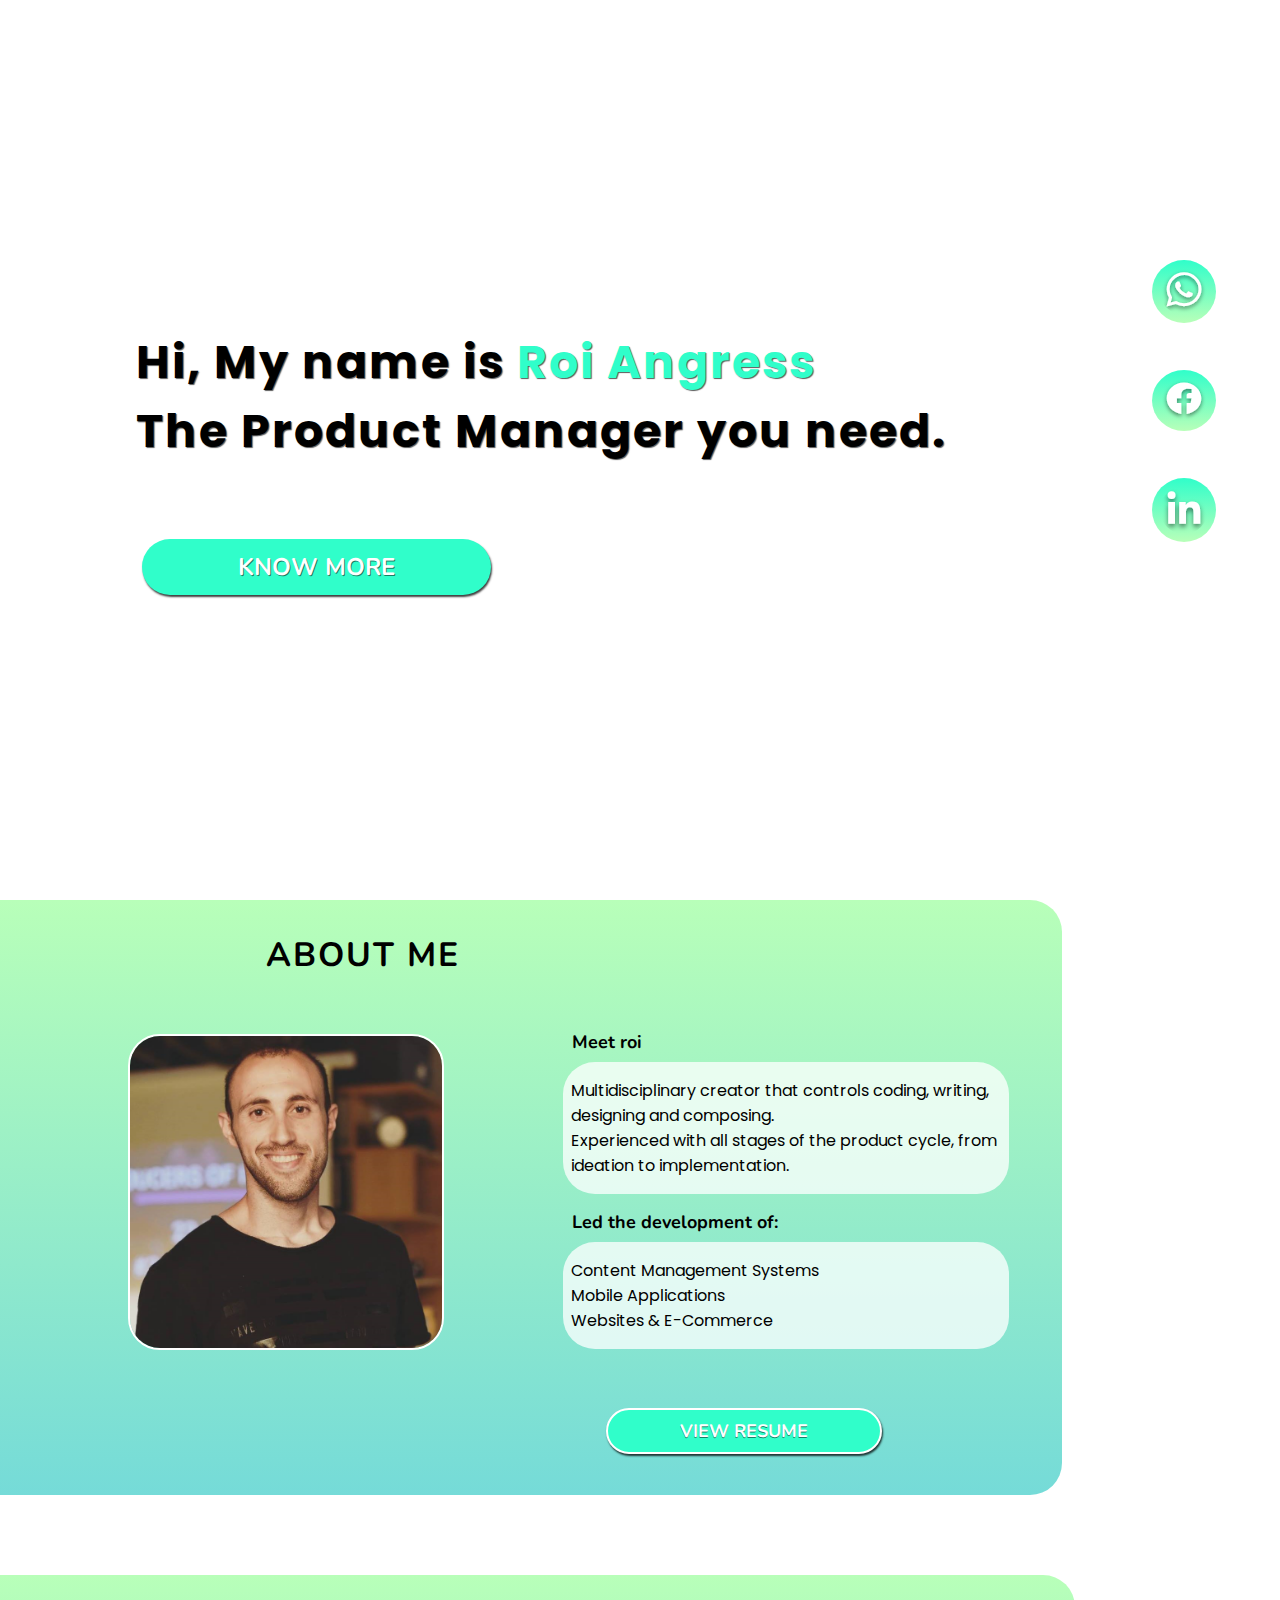
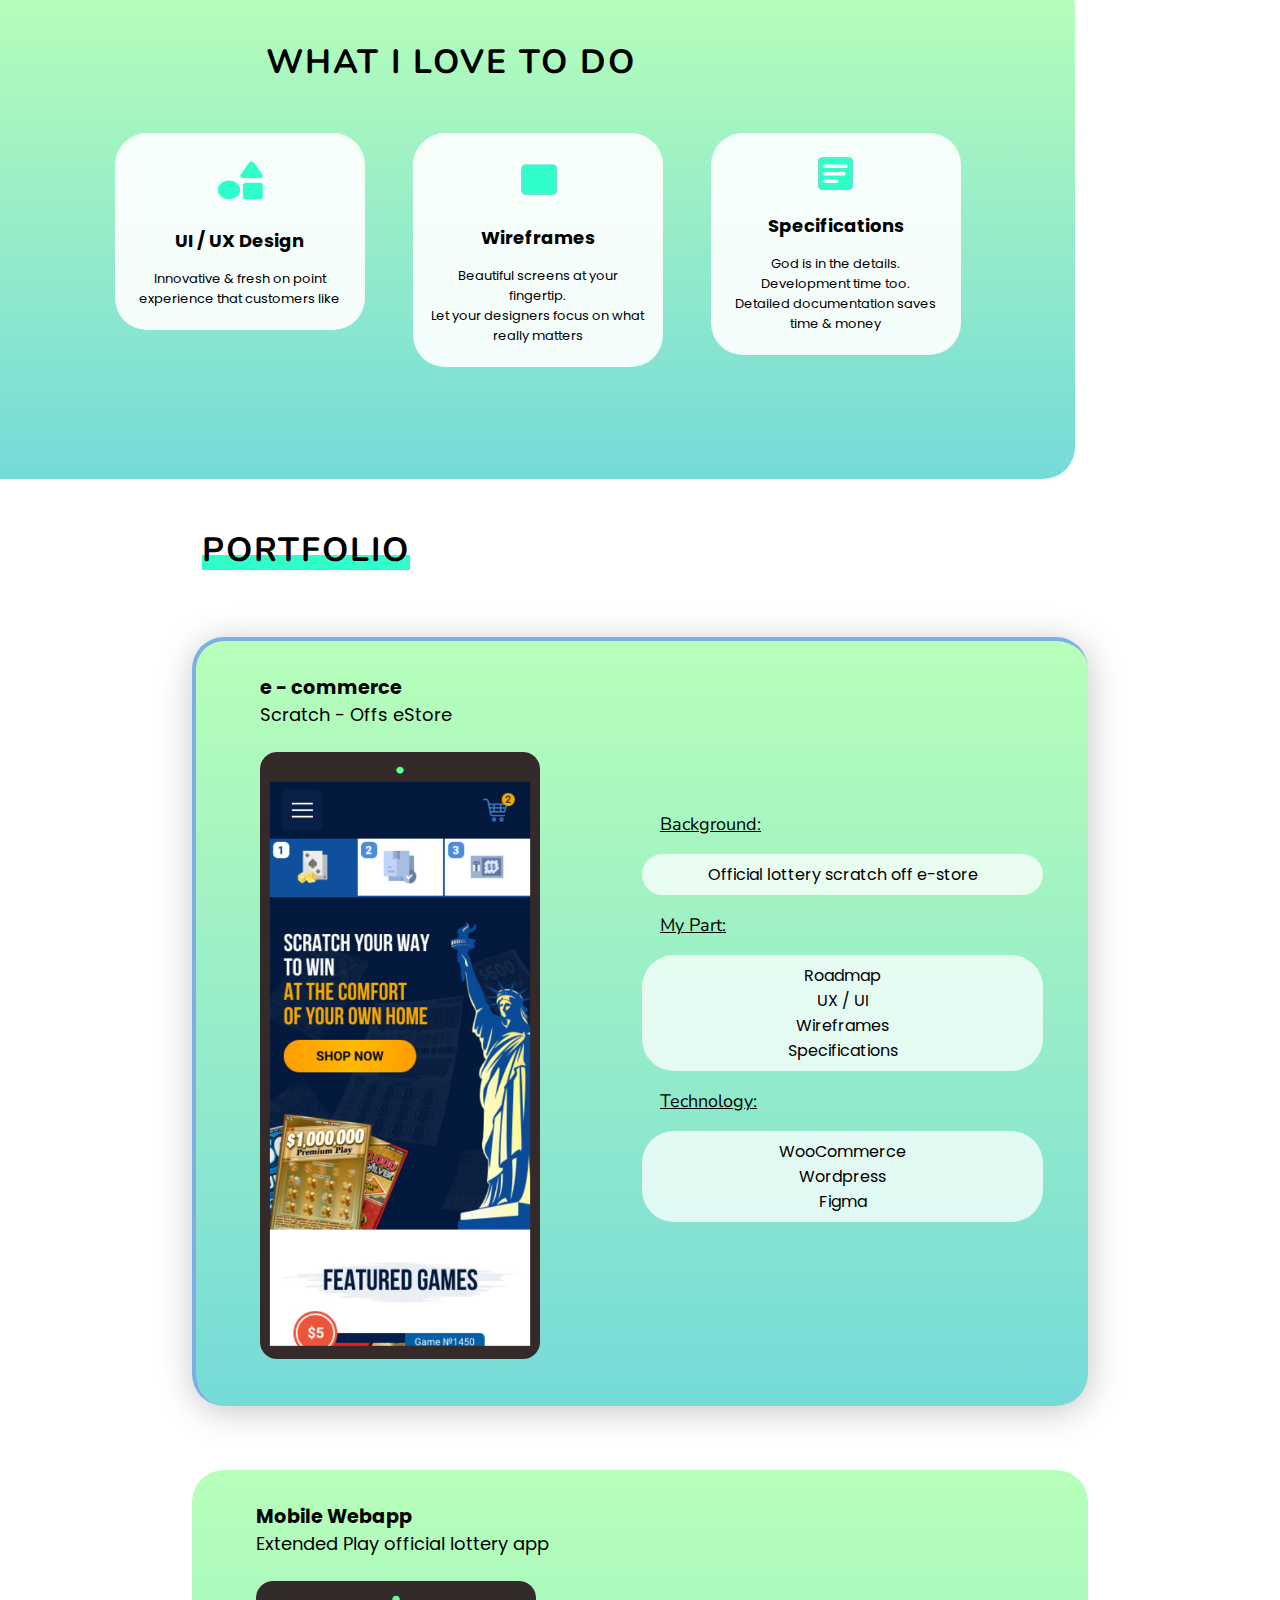
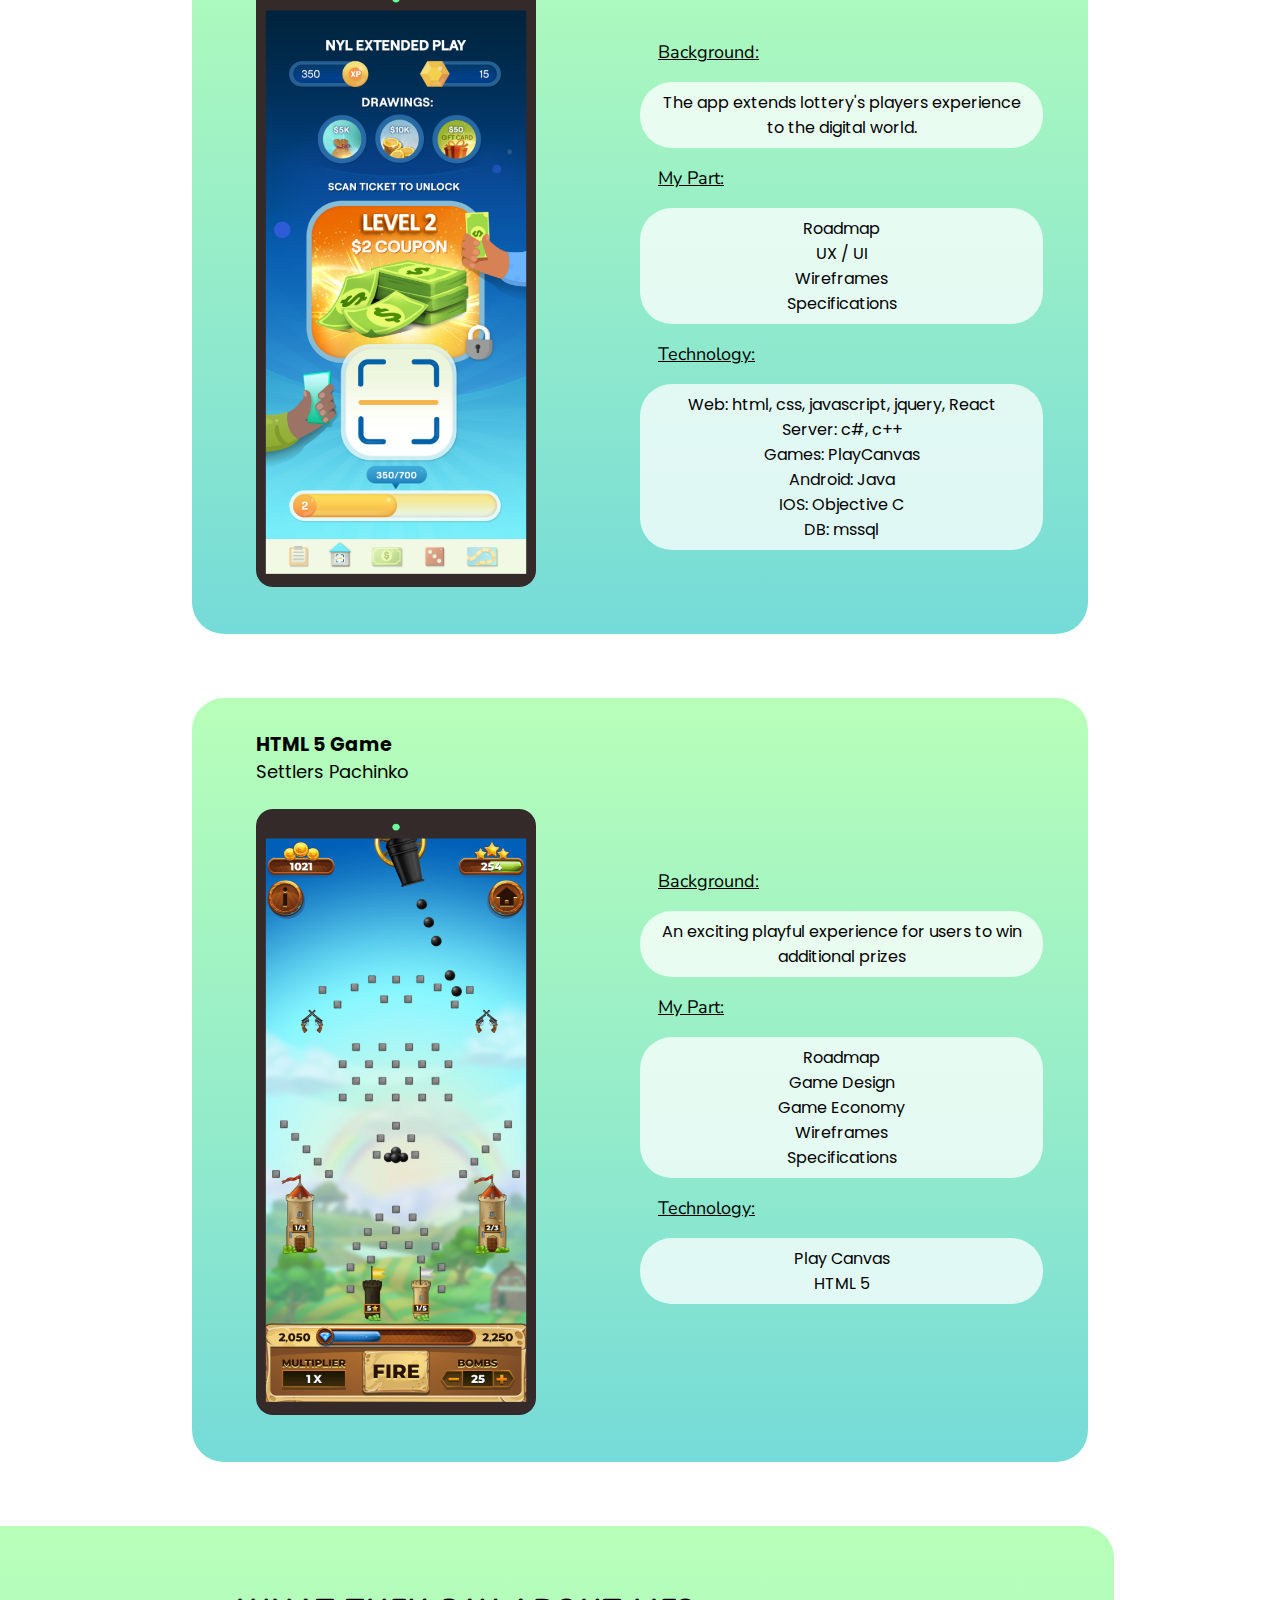
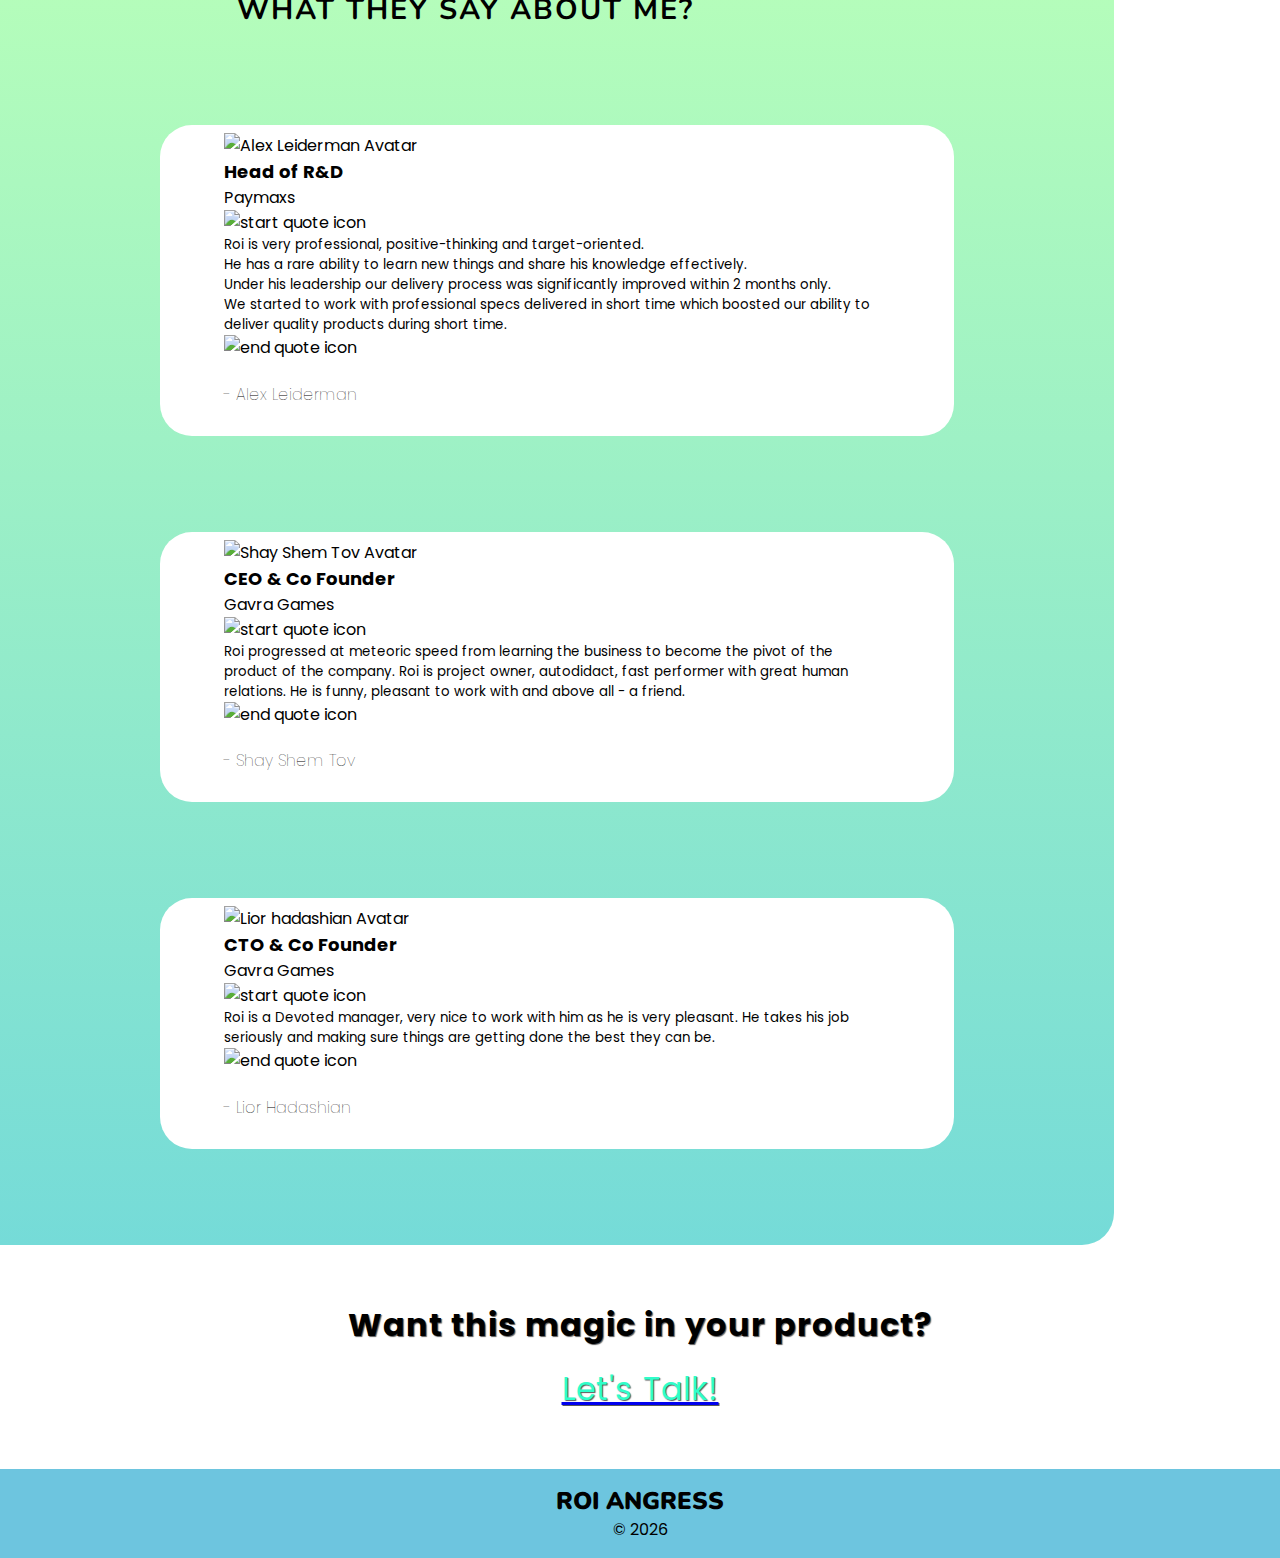
==== index.html @ cd7d088d "first commit" ====
<!DOCTYPE html>
<html lang="en">
<head>
    <meta charset="UTF-8">
    <meta http-equiv="X-UA-Compatible" content="IE=edge">
    <meta name="viewport" content="width=device-width, initial-scale=1.0">
    <title>Roi Angress</title>
    <link rel="stylesheet" href="https://cdnjs.cloudflare.com/ajax/libs/animate.css/4.1.1/animate.min.css"/>
    <link rel="stylesheet" href="css/main.css">
    <!--
    <script src="hero_header_change_loop.js"></script>
    -->
</head>
<body>
  <!--
   <section>
    <div id="header"></div>
    <div id="navbar"></div>
        <div class="navbar-container">
            <header>
                <logo>
                    <ul>
                        <li> <a href="#header" class="logo">Roi Angress</a></li>
                        <li> <a href="#header" class="role">Product Manager</a></li>
                    </ul>
                </logo>
                <nav>
                    <ul>
                        <li> <a href="#my-work">My Work</a></li>
                        <li> <a href="#services">Services</a></li> 
                        <li> <a href="#testimonials">Testimonials</a></li>  
                    </ul>
                </nav>
            </header>
        </div>
    </section>
-->
    <section>
      <div class="social-links">
        <ul>
            <li><a href="https://wa.me/972585085208?text=Hi Roi, let's talk!" target="_blank"><img src="Images/whatsapp-icon.svg" alt="whatsapp"></a></li>
            <li><a href="https://www.facebook.com/roi.angress/" target="_blank" rel="noopener noreferrer"><img src="Images/facebook-icon.svg" alt="Facebook"></a></li>
            <li><a href="https://www.linkedin.com/in/%E2%80%ABroi-angress" target="_blank" rel="noopener noreferrer"><img src="Images/linkedin-icon.svg" alt="Linkedin"></a></li>
        </ul>
      </div>
    </section>
<!--
    <section>
      <div class="background-shapes">
        <svg xmlns="http://www.w3.org/2000/svg" xmlns:xlink="http://www.w3.org/1999/xlink" width="auto" height="auto" viewBox="0 0 1441.117 10432.82">
        <defs>
          <filter id="Polygon_38" x="565.511" y="3030.707" width="230.63" height="211.829" filterUnits="userSpaceOnUse">
            <feOffset dy="3" input="SourceAlpha"/>
            <feGaussianBlur stdDeviation="3" result="blur"/>
            <feFlood flood-opacity="0.6"/>
            <feComposite operator="in" in2="blur"/>
            <feComposite in="SourceGraphic"/>
          </filter>
        </defs>
        <g id="Background_Shapes" transform="translate(-1027.892 23.621)">
          <g id="Polygon_42" data-name="Polygon 42" transform="matrix(-0.139, -0.99, 0.99, -0.139, 1449.956, 6532.629)" fill="#6f9" opacity="0.6">
            <path d="M 317.8519897460938 381.2585144042969 L 222.7608184814453 381.2585144042969 C 211.8134002685547 381.2585144042969 201.1048126220703 379.7487487792969 190.9326629638672 376.7711181640625 C 181.2216033935547 373.928466796875 171.9695587158203 369.7428588867188 163.4335479736328 364.3304748535156 C 146.9919281005859 353.9055786132813 133.4630737304688 339.1039428710938 124.3095016479492 321.5259094238281 C 115.1559219360352 303.9477844238281 110.7857666015625 284.376953125 111.6713943481445 264.9290161132813 C 112.1312408447266 254.8322143554688 114.0066070556641 244.8521118164063 117.2454986572266 235.2658996582031 C 120.63818359375 225.2245330810547 125.5410308837891 215.5853118896484 131.8178100585938 206.6159973144531 L 179.3634033203125 138.6750030517578 C 184.7691802978516 130.9503173828125 191.0602416992188 123.9755249023438 198.0618133544922 117.9443206787109 C 204.8070831298828 112.1339492797852 212.2566528320313 107.1583709716797 220.20361328125 103.1557922363281 C 227.9439697265625 99.25720977783203 236.1749725341797 96.27053070068359 244.6680755615234 94.27863311767578 C 253.0457153320313 92.31378936767578 261.6717224121094 91.31752777099609 270.306396484375 91.31752777099609 C 278.9410705566406 91.31752777099609 287.5670776367188 92.31378936767578 295.9447021484375 94.27863311767578 C 304.4378051757813 96.27053070068359 312.6688842773438 99.25720977783203 320.4092407226563 103.1557922363281 C 328.356201171875 107.1583709716797 335.8057250976563 112.1339492797852 342.5509643554688 117.9443206787109 C 349.5526123046875 123.9755249023438 355.8436584472656 130.9503173828125 361.2494506835938 138.6750030517578 L 408.7949829101563 206.6159973144531 C 415.07177734375 215.5853118896484 419.974609375 225.2245330810547 423.3672790527344 235.2658996582031 C 426.606201171875 244.85205078125 428.4815673828125 254.8322143554688 428.94140625 264.9290161132813 C 429.8270263671875 284.3768920898438 425.4568786621094 303.9477844238281 416.3032836914063 321.5259094238281 C 407.1497192382813 339.1039428710938 393.6208190917969 353.905517578125 377.1792297363281 364.3304748535156 C 368.6432495117188 369.7428588867188 359.3911743164063 373.928466796875 349.6801452636719 376.7711181640625 C 339.5079345703125 379.7487487792969 328.7994079589844 381.2585144042969 317.8519897460938 381.2585144042969 Z" stroke="none"/>
            <path d="M 270.306396484375 96.31747436523438 C 235.2271728515625 96.31747436523438 203.5728759765625 112.8011169433594 183.4599304199219 141.5418090820313 L 135.9143371582031 209.4828186035156 C 112.8249816894531 242.4766998291016 110.1445617675781 283.4986572265625 128.7442321777344 319.2165222167969 C 147.3438720703125 354.9343872070313 182.4902648925781 376.2585144042969 222.7608032226563 376.2585144042969 L 317.8519897460938 376.2585144042969 C 358.1224975585938 376.2585144042969 393.2688598632813 354.9343872070313 411.8685302734375 319.2165222167969 C 430.4681701660156 283.4986572265625 427.7877502441406 242.4766998291016 404.6983947753906 209.4827575683594 L 357.1528625488281 141.5418090820313 C 337.0399169921875 112.8011169433594 305.3856201171875 96.31747436523438 270.306396484375 96.31747436523438 M 270.306396484375 86.3175048828125 C 306.281494140625 86.3175048828125 342.2566528320313 102.8143920898438 365.345947265625 135.8082275390625 L 412.8914489746094 203.7492218017578 C 466.6950988769531 280.6327514648438 411.6917419433594 386.2585144042969 317.8519897460938 386.2585144042969 L 222.7608032226563 386.2585144042969 C 128.9209899902344 386.2585144042969 73.91763305664063 280.6327514648438 127.7212829589844 203.7492218017578 L 175.2668762207031 135.8082275390625 C 198.3561706542969 102.8143920898438 234.3312683105469 86.3175048828125 270.306396484375 86.3175048828125 Z" stroke="none" fill="#fff"/>
          </g>
          <g id="Polygon_17" data-name="Polygon 17" transform="translate(1734.523 3110) rotate(-132)" fill="#fefe00" opacity="0.6">
            <path d="M 407.0185852050781 482 L 210.9814605712891 482 C 200.3047943115234 482 189.8398742675781 480.55517578125 179.8773956298828 477.7056579589844 C 170.3511352539063 474.9809265136719 161.2489929199219 470.9649047851563 152.8238067626953 465.7692565917969 C 136.5827331542969 455.7536010742188 123.0587310791016 441.4755859375 113.7137298583984 424.4788513183594 C 104.3687362670898 407.482177734375 99.55833435058594 388.413330078125 99.80259704589844 369.3338623046875 C 99.92926788330078 359.4362487792969 101.4147338867188 349.5990600585938 104.2177963256836 340.0955200195313 C 107.1492004394531 330.1568603515625 111.5357971191406 320.5464477539063 117.2558670043945 311.5313720703125 L 215.2743988037109 157.0490570068359 C 220.6012725830078 148.6536560058594 226.9242706298828 141.0633239746094 234.0677337646484 134.4887847900391 C 240.9284057617188 128.1745147705078 248.5818634033203 122.761116027832 256.8153991699219 118.399055480957 C 264.8165283203125 114.1601181030273 273.3680725097656 110.9103164672852 282.2324523925781 108.7399826049805 C 290.9655456542969 106.6018524169922 299.9714660644531 105.5176544189453 309 105.5176544189453 C 318.0285949707031 105.5176544189453 327.0345458984375 106.6018524169922 335.7676086425781 108.7399826049805 C 344.6319885253906 110.9103164672852 353.1835327148438 114.1601181030273 361.1846618652344 118.399055480957 C 369.418212890625 122.761116027832 377.0715942382813 128.1745147705078 383.9323425292969 134.4887847900391 C 391.0758056640625 141.0633239746094 397.3987426757813 148.6536560058594 402.7255859375 157.0490570068359 L 500.744140625 311.5313110351563 C 506.4642028808594 320.5464477539063 510.8507995605469 330.1568603515625 513.7822265625 340.0955200195313 C 516.5852661132813 349.5990600585938 518.0707397460938 359.4362487792969 518.1973876953125 369.3338623046875 C 518.441650390625 388.413330078125 513.6312866210938 407.482177734375 504.2862548828125 424.4789123535156 C 494.9412536621094 441.4755859375 481.4172668457031 455.7536010742188 465.1762084960938 465.7692565917969 C 456.7510070800781 470.9649047851563 447.6488647460938 474.9809265136719 438.1226806640625 477.7056579589844 C 428.1601867675781 480.55517578125 417.6952514648438 482 407.0185852050781 482 Z" stroke="none"/>
            <path d="M 309 110.5176086425781 C 272.5069274902344 110.5176086425781 239.0475769042969 128.9139709472656 219.4962158203125 159.7278137207031 L 121.4776306152344 314.2100830078125 C 100.4485473632813 347.35302734375 99.18408203125 387.6743774414063 118.0950622558594 422.0698852539063 C 137.0061340332031 456.46533203125 171.7300109863281 476.9999389648438 210.9814147949219 476.9999389648438 L 407.0185546875 476.9999389648438 C 446.27001953125 476.9999389648438 480.9938354492188 456.4653930664063 499.9048461914063 422.0698852539063 C 518.8158569335938 387.6744384765625 517.5513305664063 347.35302734375 496.5222778320313 314.2100830078125 L 398.5037231445313 159.7278137207031 C 378.9523620605469 128.9139709472656 345.4930725097656 110.5176086425781 309 110.5176086425781 M 309 100.5176391601563 C 346.5839538574219 100.5176391601563 384.1679077148438 118.4685363769531 406.9474487304688 154.3703002929688 L 504.9660034179688 308.8526000976563 C 553.9686889648438 386.0833740234375 498.483642578125 486.9999389648438 407.0185546875 486.9999389648438 L 210.9814147949219 486.9999389648438 C 119.516357421875 486.9999389648438 64.03118896484375 386.0833740234375 113.033935546875 308.8526000976563 L 211.052490234375 154.3703002929688 C 233.8320617675781 118.4685363769531 271.4160461425781 100.5176391601563 309 100.5176391601563 Z" stroke="none" fill="#fff"/>
          </g>
          <g id="Polygon_18" data-name="Polygon 18" transform="translate(1095.676 2754.724) rotate(-8)" fill="#fefe00" opacity="0.6">
            <path d="M 327.4838562011719 378.1495361328125 L 183.0483245849609 378.1495361328125 C 173.9888610839844 378.1495361328125 165.1189575195313 376.9122619628906 156.6850128173828 374.4721069335938 C 148.6287994384766 372.1412353515625 140.9420623779297 368.7074279785156 133.8384399414063 364.26611328125 C 120.147590637207 355.7063903808594 108.8126983642578 343.5270080566406 101.0592269897461 329.0447082519531 C 93.30570220947266 314.5623779296875 89.45443725585938 298.3764953613281 89.9217529296875 282.2367553710938 C 90.16416931152344 273.8624877929688 91.56843566894531 265.5615844726563 94.09538269042969 257.564697265625 C 96.74085998535156 249.1928558349609 100.6290664672852 241.1251678466797 105.6521224975586 233.5857543945313 L 177.8698577880859 125.1882705688477 C 182.3709564208984 118.4321670532227 187.6595458984375 112.3283767700195 193.5886993408203 107.0464324951172 C 199.291015625 101.9665908813477 205.6200103759766 97.61411285400391 212.4000701904297 94.10980224609375 C 218.9967041015625 90.70021820068359 226.0294952392578 88.08716583251953 233.3030700683594 86.34317016601563 C 240.4740600585938 84.62380218505859 247.8634948730469 83.75200653076172 255.2660675048828 83.75200653076172 C 262.6686401367188 83.75200653076172 270.0580749511719 84.62380218505859 277.2290649414063 86.34317016601563 C 284.5026550292969 88.08716583251953 291.5354309082031 90.70021820068359 298.132080078125 94.10980224609375 C 304.912109375 97.61411285400391 311.2411193847656 101.9665908813477 316.9434509277344 107.0464324951172 C 322.8725891113281 112.3283767700195 328.1611633300781 118.4321670532227 332.6622924804688 125.1882705688477 L 404.8800659179688 233.5857543945313 C 409.9031066894531 241.1251678466797 413.7913208007813 249.1928558349609 416.4367980957031 257.564697265625 C 418.9637451171875 265.5615844726563 420.3680114746094 273.8624877929688 420.6104431152344 282.2367553710938 C 421.0777587890625 298.3764953613281 417.2265014648438 314.5623779296875 409.4729614257813 329.0447082519531 C 401.719482421875 343.5270080566406 390.3845825195313 355.7063903808594 376.6937561035156 364.26611328125 C 369.5901184082031 368.7074279785156 361.9033813476563 372.1412353515625 353.84716796875 374.4721069335938 C 345.4132385253906 376.9122619628906 336.5433349609375 378.1495361328125 327.4838562011719 378.1495361328125 Z" stroke="none"/>
            <path d="M 255.2660675048828 88.751953125 C 225.7652587890625 88.751953125 198.3876647949219 103.4093017578125 182.0309448242188 127.9604187011719 L 109.8131408691406 236.3579559326172 C 91.51513671875 263.8229675292969 89.89047241210938 297.5899658203125 105.4671936035156 326.6847839355469 C 121.0438842773438 355.779541015625 150.0461730957031 373.1495361328125 183.0483093261719 373.1495361328125 L 327.4838256835938 373.1495361328125 C 360.4859619140625 373.1495361328125 389.4882507324219 355.779541015625 405.06494140625 326.6847839355469 C 420.6416625976563 297.5899658203125 419.0169982910156 263.8229675292969 400.718994140625 236.3579559326172 L 328.5012512207031 127.9604187011719 C 312.1444702148438 103.4093627929688 284.7669067382813 88.751953125 255.2660675048828 88.751953125 M 255.2660675048828 78.75198364257813 C 286.3479614257813 78.75198364257813 317.4298706054688 93.306640625 336.8234252929688 122.4159545898438 L 409.0411987304688 230.8134918212891 C 452.431640625 295.9418334960938 405.7426147460938 383.1495361328125 327.4838256835938 383.1495361328125 L 183.0483093261719 383.1495361328125 C 104.78955078125 383.1495361328125 58.10049438476563 295.9418334960938 101.4909362792969 230.8134918212891 L 173.7087707519531 122.4159545898438 C 193.102294921875 93.306640625 224.1841735839844 78.75198364257813 255.2660675048828 78.75198364257813 Z" stroke="none" fill="#fff"/>
          </g>
          <g id="Polygon_19" data-name="Polygon 19" transform="translate(2295.633 3001.389) rotate(100)" fill="#fefe00" opacity="0.6">
            <path d="M 363.5504150390625 440.0000305175781 L 213.4496459960938 440.0000305175781 C 202.7146453857422 440.0000305175781 192.1970520019531 438.541259765625 182.1891174316406 435.6642761230469 C 172.6227722167969 432.9142150878906 163.4878845214844 428.8616638183594 155.0382995605469 423.619384765625 C 138.7530059814453 413.5156860351563 125.2265853881836 399.1246032714844 115.9212951660156 382.0021362304688 C 106.6159973144531 364.8796081542969 101.8989410400391 345.7011413574219 102.2801208496094 326.5399780273438 C 102.4778823852539 316.5982666015625 104.0468215942383 306.7287292480469 106.9432907104492 297.2056884765625 C 109.9734725952148 287.2430725097656 114.4709396362305 277.6243286132813 120.3107681274414 268.6166687011719 L 195.3611145019531 152.8543853759766 C 200.7087097167969 144.6059112548828 207.0277709960938 137.1504364013672 214.1426544189453 130.6951446533203 C 220.9805297851563 124.4911499023438 228.5914154052734 119.1737365722656 236.7638244628906 114.8905563354492 C 244.7095336914063 110.7261428833008 253.1923522949219 107.5340270996094 261.9764709472656 105.4027938842773 C 270.6329345703125 103.302619934082 279.5567016601563 102.2377319335938 288.5 102.2377319335938 C 297.4432373046875 102.2377319335938 306.3670654296875 103.302619934082 315.0234680175781 105.4027938842773 C 323.8076477050781 107.5340270996094 332.2904052734375 110.7261428833008 340.2361145019531 114.8905563354492 C 348.4085998535156 119.1737365722656 356.0194091796875 124.4911499023438 362.8573608398438 130.6951446533203 C 369.9722290039063 137.1504364013672 376.2912292480469 144.6059112548828 381.6388854980469 152.8544464111328 L 456.6892395019531 268.6166687011719 C 462.529052734375 277.6243286132813 467.0265197753906 287.2430725097656 470.0567016601563 297.2056884765625 C 472.9531860351563 306.7287902832031 474.5221252441406 316.5982666015625 474.7198791503906 326.5399780273438 C 475.1010437011719 345.7011413574219 470.3840026855469 364.8796691894531 461.0787048339844 382.0021362304688 C 451.7734069824219 399.1246643066406 438.2470092773438 413.5156860351563 421.9617004394531 423.619384765625 C 413.5121154785156 428.8617248535156 404.3772888183594 432.9142150878906 394.8109436035156 435.6642761230469 C 384.8030090332031 438.541259765625 374.285400390625 440.0000305175781 363.5504150390625 440.0000305175781 Z" stroke="none"/>
            <path d="M 288.5 107.2376708984375 C 252.4289245605469 107.2376708984375 219.1789855957031 125.3074645996094 199.5565185546875 155.5743408203125 L 124.5061340332031 271.336669921875 C 103.0342102050781 304.4563293457031 101.4671936035156 344.93408203125 120.3143920898438 379.6145935058594 C 139.1617431640625 414.2951965332031 173.9786071777344 435 213.4496765136719 435 L 363.5504150390625 435 C 403.0213928222656 435 437.8382568359375 414.2951965332031 456.685546875 379.6146850585938 C 475.5328063964844 344.9341430664063 473.9657897949219 304.4564208984375 452.4938049316406 271.336669921875 L 377.4434814453125 155.5743408203125 C 357.8209838867188 125.3074645996094 324.571044921875 107.2376708984375 288.5 107.2376708984375 M 288.5 97.23770141601563 C 325.7359313964844 97.23770141601563 362.9718627929688 114.8699340820313 385.8343505859375 150.1343994140625 L 460.8846740722656 265.896728515625 C 510.9194641113281 343.0733947753906 455.5271301269531 445 363.5504150390625 445 L 213.4496765136719 445 C 121.4728698730469 445 66.08047485351563 343.0733947753906 116.1152648925781 265.896728515625 L 191.1656799316406 150.1343994140625 C 214.0281372070313 114.8699340820313 251.2640686035156 97.23770141601563 288.5 97.23770141601563 Z" stroke="none" fill="#fff"/>
          </g>
          <g id="Polygon_20" data-name="Polygon 20" transform="matrix(-0.454, 0.891, -0.891, -0.454, 2268.621, 956.094)" fill="#6f9" opacity="0.6">
            <path d="M 407.0185852050781 482 L 210.9814605712891 482 C 200.3047943115234 482 189.8398742675781 480.55517578125 179.8773956298828 477.7056579589844 C 170.3511352539063 474.9809265136719 161.2489929199219 470.9649047851563 152.8238067626953 465.7692565917969 C 136.5827331542969 455.7536010742188 123.0587310791016 441.4755859375 113.7137298583984 424.4788513183594 C 104.3687362670898 407.482177734375 99.55833435058594 388.413330078125 99.80259704589844 369.3338623046875 C 99.92926788330078 359.4362487792969 101.4147338867188 349.5990600585938 104.2177963256836 340.0955200195313 C 107.1492004394531 330.1568603515625 111.5357971191406 320.5464477539063 117.2558670043945 311.5313720703125 L 215.2743988037109 157.0490570068359 C 220.6012725830078 148.6536560058594 226.9242706298828 141.0633239746094 234.0677337646484 134.4887847900391 C 240.9284057617188 128.1745147705078 248.5818634033203 122.761116027832 256.8153991699219 118.399055480957 C 264.8165283203125 114.1601181030273 273.3680725097656 110.9103164672852 282.2324523925781 108.7399826049805 C 290.9655456542969 106.6018524169922 299.9714660644531 105.5176544189453 309 105.5176544189453 C 318.0285949707031 105.5176544189453 327.0345458984375 106.6018524169922 335.7676086425781 108.7399826049805 C 344.6319885253906 110.9103164672852 353.1835327148438 114.1601181030273 361.1846618652344 118.399055480957 C 369.418212890625 122.761116027832 377.0715942382813 128.1745147705078 383.9323425292969 134.4887847900391 C 391.0758056640625 141.0633239746094 397.3987426757813 148.6536560058594 402.7255859375 157.0490570068359 L 500.744140625 311.5313110351563 C 506.4642028808594 320.5464477539063 510.8507995605469 330.1568603515625 513.7822265625 340.0955200195313 C 516.5852661132813 349.5990600585938 518.0707397460938 359.4362487792969 518.1973876953125 369.3338623046875 C 518.441650390625 388.413330078125 513.6312866210938 407.482177734375 504.2862548828125 424.4789123535156 C 494.9412536621094 441.4755859375 481.4172668457031 455.7536010742188 465.1762084960938 465.7692565917969 C 456.7510070800781 470.9649047851563 447.6488647460938 474.9809265136719 438.1226806640625 477.7056579589844 C 428.1601867675781 480.55517578125 417.6952514648438 482 407.0185852050781 482 Z" stroke="none"/>
            <path d="M 309 110.5176086425781 C 272.5069274902344 110.5176086425781 239.0475769042969 128.9139709472656 219.4962158203125 159.7278137207031 L 121.4776306152344 314.2100830078125 C 100.4485473632813 347.35302734375 99.18408203125 387.6743774414063 118.0950622558594 422.0698852539063 C 137.0061340332031 456.46533203125 171.7300109863281 476.9999389648438 210.9814147949219 476.9999389648438 L 407.0185546875 476.9999389648438 C 446.27001953125 476.9999389648438 480.9938354492188 456.4653930664063 499.9048461914063 422.0698852539063 C 518.8158569335938 387.6744384765625 517.5513305664063 347.35302734375 496.5222778320313 314.2100830078125 L 398.5037231445313 159.7278137207031 C 378.9523620605469 128.9139709472656 345.4930725097656 110.5176086425781 309 110.5176086425781 M 309 100.5176391601563 C 346.5839538574219 100.5176391601563 384.1679077148438 118.4685363769531 406.9474487304688 154.3703002929688 L 504.9660034179688 308.8526000976563 C 553.9686889648438 386.0833740234375 498.483642578125 486.9999389648438 407.0185546875 486.9999389648438 L 210.9814147949219 486.9999389648438 C 119.516357421875 486.9999389648438 64.03118896484375 386.0833740234375 113.033935546875 308.8526000976563 L 211.052490234375 154.3703002929688 C 233.8320617675781 118.4685363769531 271.4160461425781 100.5176391601563 309 100.5176391601563 Z" stroke="none" fill="#fff"/>
          </g>
          <g id="Polygon_21" data-name="Polygon 21" transform="matrix(-0.139, -0.99, 0.99, -0.139, 1244.975, 1746.031)" fill="#6f9" opacity="0.6">
            <path d="M 353.2536010742188 417.0000305175781 L 218.7464141845703 417.0000305175781 C 207.8891143798828 417.0000305175781 197.261474609375 415.5119018554688 187.1587066650391 412.5770874023438 C 177.5087585449219 409.7737731933594 168.3060607910156 405.6446838378906 159.8062896728516 400.3045654296875 C 143.4301147460938 390.0159606933594 129.9010620117188 375.3883666992188 120.6817626953125 358.0031433105469 C 111.4624710083008 340.6178588867188 106.9438247680664 321.2121276855469 107.6142959594727 301.8837890625 C 107.9622955322266 291.8517150878906 109.7071762084961 281.9172058105469 112.8004150390625 272.3562622070313 C 116.0387649536133 262.3466796875 120.7692947387695 252.7142639160156 126.8604736328125 243.7265472412109 L 194.1140594482422 144.4922637939453 C 199.4984741210938 136.5474395751953 205.8039398193359 129.3707275390625 212.8553466796875 123.161491394043 C 219.6417694091797 117.1856689453125 227.1609344482422 112.0664367675781 235.2041168212891 107.9460220336914 C 243.0322875976563 103.9357833862305 251.3703460693359 100.8627853393555 259.9867553710938 98.8123779296875 C 268.4826354980469 96.79072570800781 277.2347717285156 95.76560974121094 286 95.76560974121094 C 294.7652282714844 95.76560974121094 303.5173645019531 96.79067230224609 312.01318359375 98.8123779296875 C 320.6295776367188 100.8627853393555 328.9677124023438 103.9357833862305 336.7958679199219 107.9460220336914 C 344.8389892578125 112.0664367675781 352.3582458496094 117.1856689453125 359.1445922851563 123.1614303588867 C 366.1960144042969 129.3706665039063 372.50146484375 136.5473785400391 377.8858947753906 144.4922027587891 L 445.1395263671875 243.7265472412109 C 451.230712890625 252.7142639160156 455.9612426757813 262.3466796875 459.1995849609375 272.3562622070313 C 462.2928161621094 281.9172668457031 464.0377197265625 291.8517150878906 464.3857116699219 301.8838500976563 C 465.0562438964844 321.2121276855469 460.5375366210938 340.6178894042969 451.3182373046875 358.0032043457031 C 442.0989379882813 375.388427734375 428.5698852539063 390.0160217285156 412.1937561035156 400.3045654296875 C 403.6939392089844 405.6447143554688 394.4912414550781 409.7737731933594 384.84130859375 412.5770874023438 C 374.738525390625 415.5119018554688 364.1109313964844 417.0000305175781 353.2536010742188 417.0000305175781 Z" stroke="none"/>
            <path d="M 286 100.7655944824219 C 250.2770080566406 100.7655944824219 218.2944946289063 117.7257690429688 198.2530517578125 147.2973327636719 L 130.9994506835938 246.5316619873047 C 108.5971374511719 279.5868530273438 106.3914489746094 320.3827209472656 125.0990600585938 355.66064453125 C 143.8067626953125 390.9385375976563 178.8151245117188 412.0000305175781 218.7463684082031 412.0000305175781 L 353.2536315917969 412.0000305175781 C 393.1849365234375 412.0000305175781 428.1932373046875 390.9385375976563 446.9009399414063 355.66064453125 C 465.6085815429688 320.3827819824219 463.4028015136719 279.5868530273438 441.00048828125 246.5316619873047 L 373.7468872070313 147.2972717285156 C 353.7055053710938 117.7257690429688 321.7230224609375 100.7655944824219 286 100.7655944824219 M 286 90.765625 C 322.5088500976563 90.765625 359.0177001953125 107.7394409179688 382.0248718261719 141.6871032714844 L 449.2785034179688 240.9214630126953 C 501.481201171875 317.9478454589844 446.3029479980469 421.9999694824219 353.2536315917969 422.0000305175781 L 218.7463684082031 422.0000305175781 C 125.6970520019531 421.9999694824219 70.518798828125 317.9477844238281 122.721435546875 240.9214630126953 L 189.9750671386719 141.6871643066406 C 212.9822387695313 107.7394714355469 249.4911193847656 90.765625 286 90.765625 Z" stroke="none" fill="#fff"/>
          </g>
          <g id="Polygon_22" data-name="Polygon 22" transform="matrix(-0.326, 0.946, -0.946, -0.326, 2245.958, 1557.762)" fill="#6f9" opacity="0.6">
            <path d="M 368.9349365234375 454.9999694824219 L 363.9346313476563 454.9999694824219 L 210.0650634765625 454.9999694824219 C 199.4103088378906 454.9999694824219 188.9651947021484 453.5603942871094 179.0197448730469 450.7211608886719 C 169.5086212158203 448.0059814453125 160.4188690185547 444.003662109375 152.0028686523438 438.8254089355469 C 135.778564453125 428.8427734375 122.2555618286133 414.6072692871094 112.8959350585938 397.6577758789063 C 103.536247253418 380.7083435058594 98.69106292724609 361.6808471679688 98.88412475585938 342.6323547363281 C 98.9842529296875 332.7514038085938 100.4384994506836 322.9265441894531 103.2065658569336 313.4306640625 C 106.1009368896484 303.5011596679688 110.4460601806641 293.8942260742188 116.1212463378906 284.8766479492188 L 195.5561828613281 158.6587829589844 C 200.8746948242188 150.2079620361328 207.1987457275391 142.566650390625 214.3526306152344 135.9471588134766 C 221.2215576171875 129.5912170410156 228.8907470703125 124.1416549682617 237.1471252441406 119.7498474121094 C 245.1690063476563 115.4827194213867 253.7462463378906 112.2112197875977 262.6407470703125 110.0260925292969 C 271.4026184082031 107.8735275268555 280.4393615722656 106.7821578979492 289.5 106.7821578979492 C 298.5606384277344 106.7821578979492 307.5973815917969 107.8735275268555 316.3592529296875 110.0260925292969 C 325.2537536621094 112.2112197875977 333.8309936523438 115.4827194213867 341.8528747558594 119.7498474121094 C 350.1092529296875 124.1416549682617 357.7784423828125 129.5912170410156 364.6473693847656 135.9471588134766 C 371.8012390136719 142.566650390625 378.1253051757813 150.2079620361328 383.4438171386719 158.6587829589844 L 462.8787536621094 284.8766479492188 C 468.5534362792969 293.8934631347656 472.8981323242188 303.4997863769531 475.7920532226563 313.4287719726563 C 478.5596313476563 322.9242248535156 480.0134887695313 332.7487182617188 480.1132507324219 342.6294555664063 C 480.3055725097656 361.6773986816406 475.4598693847656 380.704833984375 466.1000061035156 397.65478515625 C 456.7399291992188 414.6049194335938 443.2169494628906 428.8411560058594 426.9930725097656 438.824462890625 C 418.5773620605469 444.0029602050781 409.4880065917969 448.0055236816406 399.9775695800781 450.7209167480469 C 390.0328063964844 453.5602722167969 379.588623046875 454.9999694824219 368.9349975585938 454.9999694824219 L 368.9349365234375 454.9999694824219 Z" stroke="none"/>
            <path d="M 289.4999389648438 111.7820739746094 C 252.84765625 111.7820739746094 219.3103942871094 130.3016662597656 199.7878723144531 161.3219909667969 L 120.3529357910156 287.5398559570313 C 99.4898681640625 320.6902465820313 98.33840942382813 360.9522705078125 117.2728576660156 395.24072265625 C 136.2073364257813 429.5292663574219 170.89599609375 449.9999389648438 210.0650634765625 449.9999389648438 L 368.9349975585938 449.9999389648438 C 408.1004028320313 449.9999389648438 442.7875366210938 429.528076171875 461.7229919433594 395.2377319335938 C 480.6580810546875 360.947998046875 479.5082092285156 320.6871337890625 458.6470031738281 287.5398559570313 L 379.2120666503906 161.3219909667969 C 359.689453125 130.3016662597656 326.1522216796875 111.7820739746094 289.4999389648438 111.7820739746094 M 289.4999694824219 101.7821044921875 C 327.2146606445313 101.7821044921875 364.9293823242188 119.853271484375 387.6754760742188 155.99560546875 L 467.1104125976563 282.2134704589844 C 515.7234497070313 359.4569091796875 460.1982116699219 459.9999389648438 368.9350280761719 459.9999389648438 C 368.929443359375 459.9999389648438 368.9404907226563 459.9999389648438 368.9349365234375 459.9999389648438 L 210.0650634765625 459.9999389648438 C 118.7919311523438 460 63.27362060546875 359.4616088867188 111.8895263671875 282.2134704589844 L 191.324462890625 155.99560546875 C 214.070556640625 119.853271484375 251.7852783203125 101.7821044921875 289.4999694824219 101.7821044921875 Z" stroke="none" fill="#fff"/>
          </g>
          <g id="Polygon_23" data-name="Polygon 23" transform="translate(2169.07 3448) rotate(89)" fill="#6f9" opacity="0.6">
            <path d="M 407.0185852050781 482 L 210.9814605712891 482 C 200.3047943115234 482 189.8398742675781 480.55517578125 179.8773956298828 477.7056579589844 C 170.3511352539063 474.9809265136719 161.2489929199219 470.9649047851563 152.8238067626953 465.7692565917969 C 136.5827331542969 455.7536010742188 123.0587310791016 441.4755859375 113.7137298583984 424.4788513183594 C 104.3687362670898 407.482177734375 99.55833435058594 388.413330078125 99.80259704589844 369.3338623046875 C 99.92926788330078 359.4362487792969 101.4147338867188 349.5990600585938 104.2177963256836 340.0955200195313 C 107.1492004394531 330.1568603515625 111.5357971191406 320.5464477539063 117.2558670043945 311.5313720703125 L 215.2743988037109 157.0490570068359 C 220.6012725830078 148.6536560058594 226.9242706298828 141.0633239746094 234.0677337646484 134.4887847900391 C 240.9284057617188 128.1745147705078 248.5818634033203 122.761116027832 256.8153991699219 118.399055480957 C 264.8165283203125 114.1601181030273 273.3680725097656 110.9103164672852 282.2324523925781 108.7399826049805 C 290.9655456542969 106.6018524169922 299.9714660644531 105.5176544189453 309 105.5176544189453 C 318.0285949707031 105.5176544189453 327.0345458984375 106.6018524169922 335.7676086425781 108.7399826049805 C 344.6319885253906 110.9103164672852 353.1835327148438 114.1601181030273 361.1846618652344 118.399055480957 C 369.418212890625 122.761116027832 377.0715942382813 128.1745147705078 383.9323425292969 134.4887847900391 C 391.0758056640625 141.0633239746094 397.3987426757813 148.6536560058594 402.7255859375 157.0490570068359 L 500.744140625 311.5313110351563 C 506.4642028808594 320.5464477539063 510.8507995605469 330.1568603515625 513.7822265625 340.0955200195313 C 516.5852661132813 349.5990600585938 518.0707397460938 359.4362487792969 518.1973876953125 369.3338623046875 C 518.441650390625 388.413330078125 513.6312866210938 407.482177734375 504.2862548828125 424.4789123535156 C 494.9412536621094 441.4755859375 481.4172668457031 455.7536010742188 465.1762084960938 465.7692565917969 C 456.7510070800781 470.9649047851563 447.6488647460938 474.9809265136719 438.1226806640625 477.7056579589844 C 428.1601867675781 480.55517578125 417.6952514648438 482 407.0185852050781 482 Z" stroke="none"/>
            <path d="M 309 110.5176086425781 C 272.5069274902344 110.5176086425781 239.0475769042969 128.9139709472656 219.4962158203125 159.7278137207031 L 121.4776306152344 314.2100830078125 C 100.4485473632813 347.35302734375 99.18408203125 387.6743774414063 118.0950622558594 422.0698852539063 C 137.0061340332031 456.46533203125 171.7300109863281 476.9999389648438 210.9814147949219 476.9999389648438 L 407.0185546875 476.9999389648438 C 446.27001953125 476.9999389648438 480.9938354492188 456.4653930664063 499.9048461914063 422.0698852539063 C 518.8158569335938 387.6744384765625 517.5513305664063 347.35302734375 496.5222778320313 314.2100830078125 L 398.5037231445313 159.7278137207031 C 378.9523620605469 128.9139709472656 345.4930725097656 110.5176086425781 309 110.5176086425781 M 309 100.5176391601563 C 346.5839538574219 100.5176391601563 384.1679077148438 118.4685363769531 406.9474487304688 154.3703002929688 L 504.9660034179688 308.8526000976563 C 553.9686889648438 386.0833740234375 498.483642578125 486.9999389648438 407.0185546875 486.9999389648438 L 210.9814147949219 486.9999389648438 C 119.516357421875 486.9999389648438 64.03118896484375 386.0833740234375 113.033935546875 308.8526000976563 L 211.052490234375 154.3703002929688 C 233.8320617675781 118.4685363769531 271.4160461425781 100.5176391601563 309 100.5176391601563 Z" stroke="none" fill="#fff"/>
          </g>
          <g id="Polygon_24" data-name="Polygon 24" transform="matrix(-0.139, -0.99, 0.99, -0.139, 1317.874, 4498.5)" fill="#6f9" opacity="0.6">
            <path d="M 334.9496765136719 425 L 211.0503387451172 425 C 200.3720550537109 425 189.9056701660156 423.5547790527344 179.94189453125 420.7044982910156 C 170.4145050048828 417.9790649414063 161.3114929199219 413.9620666503906 152.8856048583984 408.7650146484375 C 136.6432800292969 398.7468872070313 123.1191635131836 384.4657897949219 113.775276184082 367.4655151367188 C 104.4313888549805 350.4652404785156 99.62361145019531 331.3932800292969 99.87166595458984 312.3115234375 C 100.0003356933594 302.4126281738281 101.488166809082 292.5745239257813 104.293830871582 283.0704650878906 C 107.2279434204102 273.1310729980469 111.6177215576172 263.5204467773438 117.3411102294922 254.5055694580078 L 179.290771484375 156.9291839599609 C 184.6182708740234 148.5379028320313 190.941162109375 140.9513397216797 198.0838317871094 134.3802337646484 C 204.9438934326172 128.0690612792969 212.5961151123047 122.6584014892578 220.8279418945313 118.2985687255859 C 228.8275604248047 114.0617370605469 237.3771667480469 110.8135681152344 246.2392730712891 108.6443481445313 C 254.9701690673828 106.5072326660156 263.9737854003906 105.4236221313477 273 105.4236221313477 C 282.0261535644531 105.4236221313477 291.02978515625 106.5072326660156 299.7606811523438 108.6443481445313 C 308.6227722167969 110.8135681152344 317.1723937988281 114.0617370605469 325.1719970703125 118.2985687255859 C 333.4038391113281 122.6584014892578 341.0560607910156 128.0690612792969 347.9161071777344 134.3802337646484 C 355.0587768554688 140.9513397216797 361.3816528320313 148.5379028320313 366.7091674804688 156.9291839599609 L 428.6588439941406 254.5055084228516 C 434.3822326660156 263.5203857421875 438.7720031738281 273.1310729980469 441.7061767578125 283.0704650878906 C 444.5117797851563 292.5745239257813 445.9996032714844 302.4126281738281 446.1283264160156 312.3115234375 C 446.3764038085938 331.3932800292969 441.568603515625 350.4652404785156 432.2247314453125 367.4655151367188 C 422.8808288574219 384.4657897949219 409.3567199707031 398.7468872070313 393.1143798828125 408.7650756835938 C 384.6885070800781 413.9620666503906 375.58544921875 417.9790649414063 366.05810546875 420.7044982910156 C 356.0943298339844 423.5547790527344 345.6279296875 425 334.9496765136719 425 Z" stroke="none"/>
            <path d="M 273 110.423583984375 C 236.5187377929688 110.423583984375 203.0653076171875 128.8107299804688 183.5118713378906 159.6091003417969 L 121.562255859375 257.1854858398438 C 100.520751953125 290.3277893066406 99.24774169921875 330.6536560058594 118.1570129394531 365.0570983886719 C 137.0662536621094 399.4606018066406 171.7927551269531 419.9999694824219 211.0503845214844 419.9999694824219 L 334.9496459960938 419.9999694824219 C 374.2072448730469 419.9999694824219 408.9337463378906 399.4606018066406 427.843017578125 365.0570983886719 C 446.752197265625 330.6535949707031 445.4791870117188 290.3277893066406 424.4376831054688 257.1854858398438 L 362.4880676269531 159.6091003417969 C 342.9346313476563 128.8107299804688 309.481201171875 110.423583984375 273 110.423583984375 M 273 100.423583984375 C 310.5741577148438 100.423583984375 348.1482849121094 118.3654479980469 370.9302978515625 154.2492065429688 L 432.8799438476563 251.8255920410156 C 481.9116821289063 329.0550537109375 426.4290771484375 429.9999694824219 334.9496459960938 429.9999694824219 L 211.0503845214844 429.9999694824219 C 119.5708618164063 429.9999694824219 64.08831787109375 329.0550537109375 113.1199951171875 251.8255920410156 L 175.0696105957031 154.2492065429688 C 197.8516540527344 118.365478515625 235.4258422851563 100.423583984375 273 100.423583984375 Z" stroke="none" fill="#fff"/>
          </g>
          <g id="Polygon_25" data-name="Polygon 25" transform="translate(2338.917 4350.196) rotate(114)" fill="#6f9" opacity="0.6">
            <path d="M 407.0185852050781 482 L 210.9814605712891 482 C 200.3047943115234 482 189.8398742675781 480.55517578125 179.8773956298828 477.7056579589844 C 170.3511352539063 474.9809265136719 161.2489929199219 470.9649047851563 152.8238067626953 465.7692565917969 C 136.5827331542969 455.7536010742188 123.0587310791016 441.4755859375 113.7137298583984 424.4788513183594 C 104.3687362670898 407.482177734375 99.55833435058594 388.413330078125 99.80259704589844 369.3338623046875 C 99.92926788330078 359.4362487792969 101.4147338867188 349.5990600585938 104.2177963256836 340.0955200195313 C 107.1492004394531 330.1568603515625 111.5357971191406 320.5464477539063 117.2558670043945 311.5313720703125 L 215.2743988037109 157.0490570068359 C 220.6012725830078 148.6536560058594 226.9242706298828 141.0633239746094 234.0677337646484 134.4887847900391 C 240.9284057617188 128.1745147705078 248.5818634033203 122.761116027832 256.8153991699219 118.399055480957 C 264.8165283203125 114.1601181030273 273.3680725097656 110.9103164672852 282.2324523925781 108.7399826049805 C 290.9655456542969 106.6018524169922 299.9714660644531 105.5176544189453 309 105.5176544189453 C 318.0285949707031 105.5176544189453 327.0345458984375 106.6018524169922 335.7676086425781 108.7399826049805 C 344.6319885253906 110.9103164672852 353.1835327148438 114.1601181030273 361.1846618652344 118.399055480957 C 369.418212890625 122.761116027832 377.0715942382813 128.1745147705078 383.9323425292969 134.4887847900391 C 391.0758056640625 141.0633239746094 397.3987426757813 148.6536560058594 402.7255859375 157.0490570068359 L 500.744140625 311.5313110351563 C 506.4642028808594 320.5464477539063 510.8507995605469 330.1568603515625 513.7822265625 340.0955200195313 C 516.5852661132813 349.5990600585938 518.0707397460938 359.4362487792969 518.1973876953125 369.3338623046875 C 518.441650390625 388.413330078125 513.6312866210938 407.482177734375 504.2862548828125 424.4789123535156 C 494.9412536621094 441.4755859375 481.4172668457031 455.7536010742188 465.1762084960938 465.7692565917969 C 456.7510070800781 470.9649047851563 447.6488647460938 474.9809265136719 438.1226806640625 477.7056579589844 C 428.1601867675781 480.55517578125 417.6952514648438 482 407.0185852050781 482 Z" stroke="none"/>
            <path d="M 309 110.5176086425781 C 272.5069274902344 110.5176086425781 239.0475769042969 128.9139709472656 219.4962158203125 159.7278137207031 L 121.4776306152344 314.2100830078125 C 100.4485473632813 347.35302734375 99.18408203125 387.6743774414063 118.0950622558594 422.0698852539063 C 137.0061340332031 456.46533203125 171.7300109863281 476.9999389648438 210.9814147949219 476.9999389648438 L 407.0185546875 476.9999389648438 C 446.27001953125 476.9999389648438 480.9938354492188 456.4653930664063 499.9048461914063 422.0698852539063 C 518.8158569335938 387.6744384765625 517.5513305664063 347.35302734375 496.5222778320313 314.2100830078125 L 398.5037231445313 159.7278137207031 C 378.9523620605469 128.9139709472656 345.4930725097656 110.5176086425781 309 110.5176086425781 M 309 100.5176391601563 C 346.5839538574219 100.5176391601563 384.1679077148438 118.4685363769531 406.9474487304688 154.3703002929688 L 504.9660034179688 308.8526000976563 C 553.9686889648438 386.0833740234375 498.483642578125 486.9999389648438 407.0185546875 486.9999389648438 L 210.9814147949219 486.9999389648438 C 119.516357421875 486.9999389648438 64.03118896484375 386.0833740234375 113.033935546875 308.8526000976563 L 211.052490234375 154.3703002929688 C 233.8320617675781 118.4685363769531 271.4160461425781 100.5176391601563 309 100.5176391601563 Z" stroke="none" fill="#fff"/>
          </g>
          <g id="Polygon_26" data-name="Polygon 26" transform="translate(2003.141 4645.5) rotate(87)" fill="#30feca" opacity="0.6">
            <path d="M 354.6841430664063 445.4271240234375 L 209.5241546630859 445.4271240234375 C 198.8823852539063 445.4271240234375 188.448974609375 443.9906005859375 178.5136871337891 441.1575317382813 C 169.0115661621094 438.4479675292969 159.9290924072266 434.4537048339844 151.5185699462891 429.2858276367188 C 135.3042144775391 419.3227844238281 121.781982421875 405.1124267578125 112.413688659668 388.1909484863281 C 103.0453338623047 371.26953125 98.1795654296875 352.2666625976563 98.34233093261719 333.2366027832031 C 98.42674255371094 323.3656005859375 99.86257171630859 313.5481262207031 102.60986328125 304.0567626953125 C 105.4823303222656 294.1328430175781 109.8029174804688 284.5280151367188 115.4515075683594 275.5090637207031 L 188.0315093994141 159.6227722167969 C 193.3449249267578 151.1390075683594 199.6694488525391 143.4674224853516 206.8294525146484 136.8211364746094 C 213.7032165527344 130.4404754638672 221.3816833496094 124.9694213867188 229.6515655517578 120.5598373413086 C 237.6856231689453 116.2760696411133 246.2781524658203 112.9915390014648 255.1905059814453 110.7976608276367 C 263.9694519042969 108.6365966796875 273.0245056152344 107.5408325195313 282.1041564941406 107.5408325195313 C 291.1838073730469 107.5408325195313 300.2388610839844 108.6365966796875 309.0177917480469 110.7976608276367 C 317.9301452636719 112.9915390014648 326.5226745605469 116.2760696411133 334.5567321777344 120.5598373413086 C 342.8266296386719 124.9694213867188 350.5050964355469 130.4404754638672 357.3788757324219 136.8211364746094 C 364.5388488769531 143.4674224853516 370.8634033203125 151.1390075683594 376.1767883300781 159.6227722167969 L 448.7568054199219 275.5090637207031 C 454.4053955078125 284.5280151367188 458.7259826660156 294.1328430175781 461.5984497070313 304.0567626953125 C 464.3457336425781 313.5480651855469 465.7815551757813 323.3656005859375 465.865966796875 333.2366027832031 C 466.02880859375 352.2666015625 461.1629943847656 371.2694702148438 451.794677734375 388.1909484863281 C 442.4263916015625 405.1123657226563 428.9040832519531 419.3227844238281 412.6897583007813 429.2857666015625 C 404.2792663574219 434.4537048339844 395.1968078613281 438.4479064941406 385.6946411132813 441.1575317382813 C 375.7593994140625 443.9906005859375 365.325927734375 445.4271240234375 354.6841430664063 445.4271240234375 Z" stroke="none"/>
            <path d="M 282.1041564941406 112.5408630371094 C 245.3572082519531 112.5408630371094 211.7739562988281 131.1337280273438 192.2689514160156 162.2767944335938 L 119.68896484375 278.1630554199219 C 98.92422485351563 311.3175048828125 97.83975219726563 351.5440673828125 116.7879638671875 385.7691040039063 C 135.7362365722656 419.9942626953125 170.4039611816406 440.4271240234375 209.524169921875 440.4271240234375 L 354.6841430664063 440.4271240234375 C 393.804443359375 440.4271240234375 428.47216796875 419.9942626953125 447.4203491210938 385.7691040039063 C 466.3685607910156 351.5440673828125 465.2840270996094 311.3175048828125 444.519287109375 278.1630554199219 L 371.9392700195313 162.2767333984375 C 352.4342956542969 131.1337280273438 318.8510131835938 112.5408630371094 282.1041564941406 112.5408630371094 M 282.1041564941406 102.5408630371094 C 319.8964233398438 102.5408630371094 357.6886596679688 120.6835021972656 380.414306640625 156.9687805175781 L 452.9942932128906 272.8551330566406 C 501.381103515625 350.11279296875 445.843505859375 450.4271240234375 354.6841430664063 450.4271240234375 L 209.524169921875 450.4271240234375 C 118.3648376464844 450.4271240234375 62.82720947265625 350.11279296875 111.2139587402344 272.8551330566406 L 183.7939453125 156.9688720703125 C 206.5195922851563 120.6835327148438 244.3118896484375 102.5408630371094 282.1041564941406 102.5408630371094 Z" stroke="none" fill="#fff"/>
          </g>
          <g id="Polygon_27" data-name="Polygon 27" transform="matrix(-0.139, -0.99, 0.99, -0.139, 1240.009, 5763.629)" fill="#30feca" opacity="0.6">
            <path d="M 407.0185852050781 482 L 210.9814605712891 482 C 200.3047943115234 482 189.8398742675781 480.55517578125 179.8773956298828 477.7056579589844 C 170.3511352539063 474.9809265136719 161.2489929199219 470.9649047851563 152.8238067626953 465.7692565917969 C 136.5827331542969 455.7536010742188 123.0587310791016 441.4755859375 113.7137298583984 424.4788513183594 C 104.3687362670898 407.482177734375 99.55833435058594 388.413330078125 99.80259704589844 369.3338623046875 C 99.92926788330078 359.4362487792969 101.4147338867188 349.5990600585938 104.2177963256836 340.0955200195313 C 107.1492004394531 330.1568603515625 111.5357971191406 320.5464477539063 117.2558670043945 311.5313720703125 L 215.2743988037109 157.0490570068359 C 220.6012725830078 148.6536560058594 226.9242706298828 141.0633239746094 234.0677337646484 134.4887847900391 C 240.9284057617188 128.1745147705078 248.5818634033203 122.761116027832 256.8153991699219 118.399055480957 C 264.8165283203125 114.1601181030273 273.3680725097656 110.9103164672852 282.2324523925781 108.7399826049805 C 290.9655456542969 106.6018524169922 299.9714660644531 105.5176544189453 309 105.5176544189453 C 318.0285949707031 105.5176544189453 327.0345458984375 106.6018524169922 335.7676086425781 108.7399826049805 C 344.6319885253906 110.9103164672852 353.1835327148438 114.1601181030273 361.1846618652344 118.399055480957 C 369.418212890625 122.761116027832 377.0715942382813 128.1745147705078 383.9323425292969 134.4887847900391 C 391.0758056640625 141.0633239746094 397.3987426757813 148.6536560058594 402.7255859375 157.0490570068359 L 500.744140625 311.5313110351563 C 506.4642028808594 320.5464477539063 510.8507995605469 330.1568603515625 513.7822265625 340.0955200195313 C 516.5852661132813 349.5990600585938 518.0707397460938 359.4362487792969 518.1973876953125 369.3338623046875 C 518.441650390625 388.413330078125 513.6312866210938 407.482177734375 504.2862548828125 424.4789123535156 C 494.9412536621094 441.4755859375 481.4172668457031 455.7536010742188 465.1762084960938 465.7692565917969 C 456.7510070800781 470.9649047851563 447.6488647460938 474.9809265136719 438.1226806640625 477.7056579589844 C 428.1601867675781 480.55517578125 417.6952514648438 482 407.0185852050781 482 Z" stroke="none"/>
            <path d="M 309 110.5176086425781 C 272.5069274902344 110.5176086425781 239.0475769042969 128.9139709472656 219.4962158203125 159.7278137207031 L 121.4776306152344 314.2100830078125 C 100.4485473632813 347.35302734375 99.18408203125 387.6743774414063 118.0950622558594 422.0698852539063 C 137.0061340332031 456.46533203125 171.7300109863281 476.9999389648438 210.9814147949219 476.9999389648438 L 407.0185546875 476.9999389648438 C 446.27001953125 476.9999389648438 480.9938354492188 456.4653930664063 499.9048461914063 422.0698852539063 C 518.8158569335938 387.6744384765625 517.5513305664063 347.35302734375 496.5222778320313 314.2100830078125 L 398.5037231445313 159.7278137207031 C 378.9523620605469 128.9139709472656 345.4930725097656 110.5176086425781 309 110.5176086425781 M 309 100.5176391601563 C 346.5839538574219 100.5176391601563 384.1679077148438 118.4685363769531 406.9474487304688 154.3703002929688 L 504.9660034179688 308.8526000976563 C 553.9686889648438 386.0833740234375 498.483642578125 486.9999389648438 407.0185546875 486.9999389648438 L 210.9814147949219 486.9999389648438 C 119.516357421875 486.9999389648438 64.03118896484375 386.0833740234375 113.033935546875 308.8526000976563 L 211.052490234375 154.3703002929688 C 233.8320617675781 118.4685363769531 271.4160461425781 100.5176391601563 309 100.5176391601563 Z" stroke="none" fill="#fff"/>
          </g>
          <g id="Polygon_28" data-name="Polygon 28" transform="matrix(0.139, 0.99, -0.99, 0.139, 2164.847, 5472.559)" fill="#30feca" opacity="0.6">
            <path d="M 407.0185852050781 482 L 210.9814605712891 482 C 200.3047943115234 482 189.8398742675781 480.55517578125 179.8773956298828 477.7056579589844 C 170.3511352539063 474.9809265136719 161.2489929199219 470.9649047851563 152.8238067626953 465.7692565917969 C 136.5827331542969 455.7536010742188 123.0587310791016 441.4755859375 113.7137298583984 424.4788513183594 C 104.3687362670898 407.482177734375 99.55833435058594 388.413330078125 99.80259704589844 369.3338623046875 C 99.92926788330078 359.4362487792969 101.4147338867188 349.5990600585938 104.2177963256836 340.0955200195313 C 107.1492004394531 330.1568603515625 111.5357971191406 320.5464477539063 117.2558670043945 311.5313720703125 L 215.2743988037109 157.0490570068359 C 220.6012725830078 148.6536560058594 226.9242706298828 141.0633239746094 234.0677337646484 134.4887847900391 C 240.9284057617188 128.1745147705078 248.5818634033203 122.761116027832 256.8153991699219 118.399055480957 C 264.8165283203125 114.1601181030273 273.3680725097656 110.9103164672852 282.2324523925781 108.7399826049805 C 290.9655456542969 106.6018524169922 299.9714660644531 105.5176544189453 309 105.5176544189453 C 318.0285949707031 105.5176544189453 327.0345458984375 106.6018524169922 335.7676086425781 108.7399826049805 C 344.6319885253906 110.9103164672852 353.1835327148438 114.1601181030273 361.1846618652344 118.399055480957 C 369.418212890625 122.761116027832 377.0715942382813 128.1745147705078 383.9323425292969 134.4887847900391 C 391.0758056640625 141.0633239746094 397.3987426757813 148.6536560058594 402.7255859375 157.0490570068359 L 500.744140625 311.5313110351563 C 506.4642028808594 320.5464477539063 510.8507995605469 330.1568603515625 513.7822265625 340.0955200195313 C 516.5852661132813 349.5990600585938 518.0707397460938 359.4362487792969 518.1973876953125 369.3338623046875 C 518.441650390625 388.413330078125 513.6312866210938 407.482177734375 504.2862548828125 424.4789123535156 C 494.9412536621094 441.4755859375 481.4172668457031 455.7536010742188 465.1762084960938 465.7692565917969 C 456.7510070800781 470.9649047851563 447.6488647460938 474.9809265136719 438.1226806640625 477.7056579589844 C 428.1601867675781 480.55517578125 417.6952514648438 482 407.0185852050781 482 Z" stroke="none"/>
            <path d="M 309 110.5176086425781 C 272.5069274902344 110.5176086425781 239.0475769042969 128.9139709472656 219.4962158203125 159.7278137207031 L 121.4776306152344 314.2100830078125 C 100.4485473632813 347.35302734375 99.18408203125 387.6743774414063 118.0950622558594 422.0698852539063 C 137.0061340332031 456.46533203125 171.7300109863281 476.9999389648438 210.9814147949219 476.9999389648438 L 407.0185546875 476.9999389648438 C 446.27001953125 476.9999389648438 480.9938354492188 456.4653930664063 499.9048461914063 422.0698852539063 C 518.8158569335938 387.6744384765625 517.5513305664063 347.35302734375 496.5222778320313 314.2100830078125 L 398.5037231445313 159.7278137207031 C 378.9523620605469 128.9139709472656 345.4930725097656 110.5176086425781 309 110.5176086425781 M 309 100.5176391601563 C 346.5839538574219 100.5176391601563 384.1679077148438 118.4685363769531 406.9474487304688 154.3703002929688 L 504.9660034179688 308.8526000976563 C 553.9686889648438 386.0833740234375 498.483642578125 486.9999389648438 407.0185546875 486.9999389648438 L 210.9814147949219 486.9999389648438 C 119.516357421875 486.9999389648438 64.03118896484375 386.0833740234375 113.033935546875 308.8526000976563 L 211.052490234375 154.3703002929688 C 233.8320617675781 118.4685363769531 271.4160461425781 100.5176391601563 309 100.5176391601563 Z" stroke="none" fill="#fff"/>
          </g>
          <g id="Polygon_32" data-name="Polygon 32" transform="matrix(-0.454, 0.891, -0.891, -0.454, 1742.378, 592.094)" fill="#6f9" opacity="0.6">
            <path d="M 407.0185852050781 482 L 210.9814605712891 482 C 200.3047943115234 482 189.8398742675781 480.55517578125 179.8773956298828 477.7056579589844 C 170.3511352539063 474.9809265136719 161.2489929199219 470.9649047851563 152.8238067626953 465.7692565917969 C 136.5827331542969 455.7536010742188 123.0587310791016 441.4755859375 113.7137298583984 424.4788513183594 C 104.3687362670898 407.482177734375 99.55833435058594 388.413330078125 99.80259704589844 369.3338623046875 C 99.92926788330078 359.4362487792969 101.4147338867188 349.5990600585938 104.2177963256836 340.0955200195313 C 107.1492004394531 330.1568603515625 111.5357971191406 320.5464477539063 117.2558670043945 311.5313720703125 L 215.2743988037109 157.0490570068359 C 220.6012725830078 148.6536560058594 226.9242706298828 141.0633239746094 234.0677337646484 134.4887847900391 C 240.9284057617188 128.1745147705078 248.5818634033203 122.761116027832 256.8153991699219 118.399055480957 C 264.8165283203125 114.1601181030273 273.3680725097656 110.9103164672852 282.2324523925781 108.7399826049805 C 290.9655456542969 106.6018524169922 299.9714660644531 105.5176544189453 309 105.5176544189453 C 318.0285949707031 105.5176544189453 327.0345458984375 106.6018524169922 335.7676086425781 108.7399826049805 C 344.6319885253906 110.9103164672852 353.1835327148438 114.1601181030273 361.1846618652344 118.399055480957 C 369.418212890625 122.761116027832 377.0715942382813 128.1745147705078 383.9323425292969 134.4887847900391 C 391.0758056640625 141.0633239746094 397.3987426757813 148.6536560058594 402.7255859375 157.0490570068359 L 500.744140625 311.5313110351563 C 506.4642028808594 320.5464477539063 510.8507995605469 330.1568603515625 513.7822265625 340.0955200195313 C 516.5852661132813 349.5990600585938 518.0707397460938 359.4362487792969 518.1973876953125 369.3338623046875 C 518.441650390625 388.413330078125 513.6312866210938 407.482177734375 504.2862548828125 424.4789123535156 C 494.9412536621094 441.4755859375 481.4172668457031 455.7536010742188 465.1762084960938 465.7692565917969 C 456.7510070800781 470.9649047851563 447.6488647460938 474.9809265136719 438.1226806640625 477.7056579589844 C 428.1601867675781 480.55517578125 417.6952514648438 482 407.0185852050781 482 Z" stroke="none"/>
            <path d="M 309 110.5176086425781 C 272.5069274902344 110.5176086425781 239.0475769042969 128.9139709472656 219.4962158203125 159.7278137207031 L 121.4776306152344 314.2100830078125 C 100.4485473632813 347.35302734375 99.18408203125 387.6743774414063 118.0950622558594 422.0698852539063 C 137.0061340332031 456.46533203125 171.7300109863281 476.9999389648438 210.9814147949219 476.9999389648438 L 407.0185546875 476.9999389648438 C 446.27001953125 476.9999389648438 480.9938354492188 456.4653930664063 499.9048461914063 422.0698852539063 C 518.8158569335938 387.6744384765625 517.5513305664063 347.35302734375 496.5222778320313 314.2100830078125 L 398.5037231445313 159.7278137207031 C 378.9523620605469 128.9139709472656 345.4930725097656 110.5176086425781 309 110.5176086425781 M 309 100.5176391601563 C 346.5839538574219 100.5176391601563 384.1679077148438 118.4685363769531 406.9474487304688 154.3703002929688 L 504.9660034179688 308.8526000976563 C 553.9686889648438 386.0833740234375 498.483642578125 486.9999389648438 407.0185546875 486.9999389648438 L 210.9814147949219 486.9999389648438 C 119.516357421875 486.9999389648438 64.03118896484375 386.0833740234375 113.033935546875 308.8526000976563 L 211.052490234375 154.3703002929688 C 233.8320617675781 118.4685363769531 271.4160461425781 100.5176391601563 309 100.5176391601563 Z" stroke="none" fill="#fff"/>
          </g>
          <g id="Polygon_33" data-name="Polygon 33" transform="matrix(-0.809, -0.588, 0.588, -0.809, 1603.596, 618.509)" fill="#6f9" opacity="0.6">
            <path d="M 306.4913635253906 416 L 206.5086364746094 416 C 195.9400024414063 416 185.5727844238281 414.5809020996094 175.6948394775391 411.7821655273438 C 166.2433624267578 409.104248046875 157.2024230957031 405.1556396484375 148.8231048583984 400.0460510253906 C 132.6653747558594 390.1932678222656 119.1477355957031 376.1248474121094 109.7315292358398 359.3616638183594 C 100.315315246582 342.5984802246094 95.33431243896484 323.7347717285156 95.32710266113281 304.8099365234375 C 95.32337188720703 294.9956359863281 96.65536499023438 285.2203674316406 99.28604888916016 275.755615234375 C 102.0354766845703 265.8638305664063 106.2176818847656 256.2720336914063 111.7165298461914 247.2466278076172 L 161.7078399658203 165.194580078125 C 166.9905853271484 156.5238952636719 173.3164215087891 148.6804656982422 180.5096893310547 141.8822021484375 C 187.4095306396484 135.3612518310547 195.1396789550781 129.7680511474609 203.4854278564453 125.2579956054688 C 211.5879516601563 120.8793640136719 220.2663116455078 117.5214691162109 229.2794189453125 115.2776794433594 C 238.1545257568359 113.0682067871094 247.3128356933594 111.9479446411133 256.5 111.9479446411133 C 265.6871032714844 111.9479446411133 274.8454284667969 113.0682067871094 283.7205200195313 115.2776794433594 C 292.733642578125 117.5214691162109 301.4119873046875 120.8793640136719 309.5145263671875 125.2579956054688 C 317.8602600097656 129.7680511474609 325.5904235839844 135.3612518310547 332.4902648925781 141.8822021484375 C 339.6835327148438 148.6804656982422 346.0093688964844 156.5238952636719 351.2921142578125 165.194580078125 L 401.2834777832031 247.2466735839844 C 406.7823181152344 256.2720336914063 410.9645385742188 265.8638916015625 413.7139587402344 275.7556762695313 C 416.3446350097656 285.2204284667969 417.6766357421875 294.9956665039063 417.6728820800781 304.8099365234375 C 417.6656799316406 323.7347717285156 412.6846923828125 342.5984802246094 403.2684631347656 359.3616333007813 C 393.8522644042969 376.1248474121094 380.3346252441406 390.1932678222656 364.1768798828125 400.0460510253906 C 355.7975769042969 405.1556396484375 346.7566223144531 409.1042175292969 337.3051452636719 411.7821655273438 C 327.4272766113281 414.5809020996094 317.0599975585938 416 306.4913635253906 416 Z" stroke="none"/>
            <path d="M 256.4999389648438 116.9479064941406 C 219.2164611816406 116.9479064941406 185.3764038085938 135.95654296875 165.9777526855469 167.7960205078125 L 115.9864196777344 249.84814453125 C 95.77536010742188 283.0210571289063 95.06671142578125 323.0452575683594 114.0907592773438 356.9129028320313 C 133.1148681640625 390.7805480957031 167.6636352539063 411 206.5086364746094 411 L 306.4913330078125 411 C 345.3363647460938 411 379.8850708007813 390.7805480957031 398.9091186523438 356.9129028320313 C 417.9332275390625 323.0453186035156 417.2245788574219 283.0210571289063 397.0135192871094 249.84814453125 L 347.0221557617188 167.7960205078125 C 327.62353515625 135.95654296875 293.7834777832031 116.9479064941406 256.4999389648438 116.9479064941406 M 256.4999694824219 106.9479064941406 C 294.7301330566406 106.9479064941406 332.9602966308594 125.4962768554688 355.56201171875 162.593017578125 L 405.5533447265625 244.6451416015625 C 452.6499328613281 321.9459228515625 397.00927734375 421 306.4913330078125 421 L 206.5086364746094 421 C 115.9906616210938 421 60.35000610351563 321.9459228515625 107.4465942382813 244.6451416015625 L 157.4379272460938 162.593017578125 C 180.0396423339844 125.4962768554688 218.2698059082031 106.9479064941406 256.4999694824219 106.9479064941406 Z" stroke="none" fill="#fff"/>
          </g>
          <path id="Polygon_34" data-name="Polygon 34" d="M68.236,78.471c25.541-37.628,80.987-37.628,106.528,0h0C203.776,121.214,173.159,179,121.5,179h0c-51.659,0-82.276-57.786-53.264-100.529Z" transform="matrix(-0.809, -0.588, 0.588, -0.809, 1599.824, 686.646)" fill="#fefe00" opacity="0.6"/>
          <path id="Polygon_35" data-name="Polygon 35" d="M64.363,89.641c26.157-41.545,86.72-41.545,112.877,0h0c27.962,44.413-3.956,102.227-56.438,102.227h0c-52.482,0-84.4-57.814-56.438-102.227Z" transform="matrix(-0.809, -0.588, 0.588, -0.809, 1834, 288.234)" fill="#fefe00" opacity="0.3"/>
          <g id="Polygon_36" data-name="Polygon 36" transform="matrix(-0.809, -0.588, 0.588, -0.809, 1455.936, 1300.976)" fill="#fefe00" opacity="0.5">
            <path d="M 150.5 267.0000305175781 C 142.7104949951172 267.0000305175781 135.0571594238281 265.9734497070313 127.7526016235352 263.9488525390625 C 120.7555313110352 262.009521484375 114.0453338623047 259.1473083496094 107.8084030151367 255.4417877197266 C 95.76953125 248.2891540527344 85.59093475341797 238.0372467041016 78.37303161621094 225.7943878173828 C 71.15509796142578 213.5514831542969 67.11263275146484 199.6819458007813 66.68266296386719 185.6851806640625 C 66.45989990234375 178.4339447021484 67.20420074462891 171.1768798828125 68.89483642578125 164.1156158447266 C 70.65976715087891 156.7439880371094 73.46683502197266 149.5503845214844 77.238037109375 142.7346496582031 C 81.127197265625 135.7057189941406 85.88800048828125 129.3407897949219 91.38823699951172 123.8166809082031 C 96.64653015136719 118.5355529785156 102.599365234375 114.0007858276367 109.0814361572266 110.3383483886719 C 121.5818328857422 103.2754821777344 135.9041290283203 99.54225158691406 150.5 99.54225158691406 C 165.0958709716797 99.54225158691406 179.4181671142578 103.2754821777344 191.9185638427734 110.3383483886719 C 198.400634765625 114.0007858276367 204.3534698486328 118.5355529785156 209.6117706298828 123.8166809082031 C 215.1119995117188 129.3407897949219 219.872802734375 135.7056884765625 223.761962890625 142.734619140625 C 227.5331726074219 149.5503540039063 230.3402404785156 156.7439575195313 232.1051940917969 164.1155853271484 C 233.7958374023438 171.1768493652344 234.5401000976563 178.4339141845703 234.3173370361328 185.6851501464844 C 233.8873596191406 199.6819458007813 229.8448944091797 213.5514831542969 222.6269989013672 225.7943572998047 C 215.4090728759766 238.0372467041016 205.23046875 248.2891540527344 193.1916046142578 255.4417877197266 C 186.9546661376953 259.1473083496094 180.2444610595703 262.009521484375 173.2474060058594 263.9488525390625 C 165.9428405761719 265.9734497070313 158.2894592285156 267.0000305175781 150.5 267.0000305175781 Z" stroke="none"/>
            <path d="M 150.5 104.5422515869141 C 121.4360809326172 104.5422515869141 95.68392944335938 119.7247161865234 81.61296081542969 145.1553649902344 C 67.97796630859375 169.7979736328125 68.37692260742188 198.9940948486328 82.68016052246094 223.2549743652344 C 96.98342895507813 247.515869140625 122.3366546630859 261.9999694824219 150.5 261.9999694824219 C 178.6633453369141 261.9999694824219 204.0165405273438 247.515869140625 218.3198089599609 223.2549743652344 C 232.6230773925781 198.9940948486328 233.0220336914063 169.7979431152344 219.3869934082031 145.1552886962891 C 205.3160400390625 119.7247161865234 179.5638732910156 104.5422515869141 150.5 104.5422515869141 M 150.5 94.542236328125 C 180.8765106201172 94.542236328125 211.2530212402344 109.7994537353516 228.1369323730469 140.3139038085938 L 228.1369323730469 140.3139343261719 C 260.8584899902344 199.4518585205078 218.0869140625 271.9999694824219 150.5 271.9999694824219 C 82.91304016113281 271.9999694824219 40.14151000976563 199.4518585205078 72.86308288574219 140.3139343261719 L 72.86308288574219 140.3139038085938 C 89.74697875976563 109.7994537353516 120.1234893798828 94.542236328125 150.5 94.542236328125 Z" stroke="none" fill="#fff"/>
          </g>
          <g transform="matrix(1, 0, 0, 1, 1027.89, -23.62)" filter="url(#Polygon_38)">
            <path id="Polygon_38-2" data-name="Polygon 38" d="M63.356,33.575a41.475,41.475,0,0,1,61.274,0h0c24.295,26.624,5.406,69.431-30.637,69.431h0c-36.043,0-54.932-42.807-30.637-69.431Z" transform="matrix(-0.81, -0.59, 0.59, -0.81, 726.59, 3230.54)" fill="#6f9" opacity="0.6"/>
          </g>
          <path id="Polygon_39" data-name="Polygon 39" d="M111.94,38.985a60.731,60.731,0,0,1,83.106,0h0c40.143,37.662,13.491,105.022-41.553,105.022h0c-55.044,0-81.7-67.36-41.553-105.022Z" transform="matrix(-0.809, -0.588, 0.588, -0.809, 1618.198, 4019.861)" fill="#fefe00" opacity="0.6"/>
          <path id="Polygon_40" data-name="Polygon 40" d="M110.427,13.618a38.8,38.8,0,0,1,42.132,0h0c32.479,21,17.609,71.388-21.066,71.388h0c-38.675,0-53.545-50.391-21.066-71.388Z" transform="matrix(-0.809, -0.588, 0.588, -0.809, 1718.397, 4566.379)" fill="#fefe00" opacity="0.3"/>
          <g id="Polygon_43" data-name="Polygon 43" transform="translate(1906.799 6254.619) rotate(43)" fill="#6f9" opacity="0.6">
            <path d="M 407.0185852050781 482 L 210.9814605712891 482 C 200.3047943115234 482 189.8398742675781 480.55517578125 179.8773956298828 477.7056579589844 C 170.3511352539063 474.9809265136719 161.2489929199219 470.9649047851563 152.8238067626953 465.7692565917969 C 136.5827331542969 455.7536010742188 123.0587310791016 441.4755859375 113.7137298583984 424.4788513183594 C 104.3687362670898 407.482177734375 99.55833435058594 388.413330078125 99.80259704589844 369.3338623046875 C 99.92926788330078 359.4362487792969 101.4147338867188 349.5990600585938 104.2177963256836 340.0955200195313 C 107.1492004394531 330.1568603515625 111.5357971191406 320.5464477539063 117.2558670043945 311.5313720703125 L 215.2743988037109 157.0490570068359 C 220.6012725830078 148.6536560058594 226.9242706298828 141.0633239746094 234.0677337646484 134.4887847900391 C 240.9284057617188 128.1745147705078 248.5818634033203 122.761116027832 256.8153991699219 118.399055480957 C 264.8165283203125 114.1601181030273 273.3680725097656 110.9103164672852 282.2324523925781 108.7399826049805 C 290.9655456542969 106.6018524169922 299.9714660644531 105.5176544189453 309 105.5176544189453 C 318.0285949707031 105.5176544189453 327.0345458984375 106.6018524169922 335.7676086425781 108.7399826049805 C 344.6319885253906 110.9103164672852 353.1835327148438 114.1601181030273 361.1846618652344 118.399055480957 C 369.418212890625 122.761116027832 377.0715942382813 128.1745147705078 383.9323425292969 134.4887847900391 C 391.0758056640625 141.0633239746094 397.3987426757813 148.6536560058594 402.7255859375 157.0490570068359 L 500.744140625 311.5313110351563 C 506.4642028808594 320.5464477539063 510.8507995605469 330.1568603515625 513.7822265625 340.0955200195313 C 516.5852661132813 349.5990600585938 518.0707397460938 359.4362487792969 518.1973876953125 369.3338623046875 C 518.441650390625 388.413330078125 513.6312866210938 407.482177734375 504.2862548828125 424.4789123535156 C 494.9412536621094 441.4755859375 481.4172668457031 455.7536010742188 465.1762084960938 465.7692565917969 C 456.7510070800781 470.9649047851563 447.6488647460938 474.9809265136719 438.1226806640625 477.7056579589844 C 428.1601867675781 480.55517578125 417.6952514648438 482 407.0185852050781 482 Z" stroke="none"/>
            <path d="M 309 110.5176086425781 C 272.5069274902344 110.5176086425781 239.0475769042969 128.9139709472656 219.4962158203125 159.7278137207031 L 121.4776306152344 314.2100830078125 C 100.4485473632813 347.35302734375 99.18408203125 387.6743774414063 118.0950622558594 422.0698852539063 C 137.0061340332031 456.46533203125 171.7300109863281 476.9999389648438 210.9814147949219 476.9999389648438 L 407.0185546875 476.9999389648438 C 446.27001953125 476.9999389648438 480.9938354492188 456.4653930664063 499.9048461914063 422.0698852539063 C 518.8158569335938 387.6744384765625 517.5513305664063 347.35302734375 496.5222778320313 314.2100830078125 L 398.5037231445313 159.7278137207031 C 378.9523620605469 128.9139709472656 345.4930725097656 110.5176086425781 309 110.5176086425781 M 309 100.5176391601563 C 346.5839538574219 100.5176391601563 384.1679077148438 118.4685363769531 406.9474487304688 154.3703002929688 L 504.9660034179688 308.8526000976563 C 553.9686889648438 386.0833740234375 498.483642578125 486.9999389648438 407.0185546875 486.9999389648438 L 210.9814147949219 486.9999389648438 C 119.516357421875 486.9999389648438 64.03118896484375 386.0833740234375 113.033935546875 308.8526000976563 L 211.052490234375 154.3703002929688 C 233.8320617675781 118.4685363769531 271.4160461425781 100.5176391601563 309 100.5176391601563 Z" stroke="none" fill="#fff"/>
          </g>
          <path id="Polygon_44" data-name="Polygon 44" d="M78.407,27.306a42.538,42.538,0,0,1,58.21,0h0c28.117,26.38,9.45,73.561-29.105,73.561h0c-38.555,0-57.223-47.181-29.105-73.561Z" transform="matrix(-0.809, -0.588, 0.588, -0.809, 1860.712, 4853.49)" fill="#fefe00" opacity="0.5"/>
          <path id="Polygon_46" data-name="Polygon 46" d="M84.437,49.652a57.974,57.974,0,0,1,87.148,0h0c32.881,37.467,6.275,96.215-43.574,96.215h0c-49.849,0-76.455-58.748-43.574-96.215Z" transform="matrix(-0.809, -0.588, 0.588, -0.809, 1853.695, 5501.004)" fill="#fefe00" opacity="0.4"/>
          <path id="Polygon_47" data-name="Polygon 47" d="M84.437,49.652a57.974,57.974,0,0,1,87.148,0h0c32.881,37.467,6.275,96.215-43.574,96.215h0c-49.849,0-76.455-58.748-43.574-96.215Z" transform="matrix(-0.809, -0.588, 0.588, -0.809, 1697.695, 6017.004)" fill="#fefe00" opacity="0.2"/>
          <path id="Polygon_48" data-name="Polygon 48" d="M84.437,49.652a57.974,57.974,0,0,1,87.148,0h0c32.881,37.467,6.275,96.215-43.574,96.215h0c-49.849,0-76.455-58.748-43.574-96.215Z" transform="matrix(-0.809, -0.588, 0.588, -0.809, 1889.713, 6586.004)" fill="#fefe00" opacity="0.6"/>
          <g id="Polygon_49" data-name="Polygon 49" transform="translate(1682.351 6682) rotate(43)" fill="#6f9" opacity="0.6">
            <path d="M 267.8793334960938 372.0000305175781 L 211.1206817626953 372.0000305175781 C 200.4407348632813 372.0000305175781 189.9728393554688 370.5544128417969 180.0077362060547 367.7033386230469 C 170.4792327880859 364.9771728515625 161.3752288818359 360.9591369628906 152.9486389160156 355.7607116699219 C 136.705078125 345.7400817871094 123.1808853149414 331.4556884765625 113.838134765625 314.4518127441406 C 104.4953384399414 297.4479370117188 99.69023132324219 278.3728332519531 99.94223785400391 259.2887268066406 C 100.0729370117188 249.3885803222656 101.5631866455078 239.5495300292969 104.3714828491211 230.0448760986328 C 107.3084869384766 220.1047821044922 111.7014312744141 210.4939270019531 117.4282836914063 201.4791717529297 L 145.8075866699219 156.8069305419922 C 151.1356353759766 148.419921875 157.4584350585938 140.8372192382813 164.600341796875 134.26953125 C 171.4597320556641 127.9615249633789 179.1107788085938 122.5536727905273 187.3408355712891 118.1960754394531 C 195.3388824462891 113.9613723754883 203.8864898681641 110.7149276733398 212.746337890625 108.5468215942383 C 221.4750366210938 106.410774230957 230.4762878417969 105.3277282714844 239.5000305175781 105.3277282714844 C 248.5237274169922 105.3277282714844 257.5249938964844 106.410774230957 266.2536926269531 108.5468215942383 C 275.113525390625 110.7149276733398 283.6611328125 113.9613723754883 291.6591796875 118.1960754394531 C 299.8892211914063 122.5536727905273 307.540283203125 127.9615249633789 314.3996887207031 134.26953125 C 321.5415954589844 140.8372192382813 327.8643798828125 148.419921875 333.1924438476563 156.8069305419922 L 361.5717468261719 201.4791717529297 C 367.298583984375 210.4939270019531 371.6915283203125 220.1047821044922 374.6285400390625 230.0448760986328 C 377.4368286132813 239.5495300292969 378.9270935058594 249.3885803222656 379.0577697753906 259.2887268066406 C 379.3097839355469 278.3728332519531 374.5046997070313 297.4479370117188 365.1618957519531 314.4518127441406 C 355.8191223144531 331.4556884765625 342.294921875 345.7400817871094 326.0513916015625 355.7607116699219 C 317.6247863769531 360.9591369628906 308.5207824707031 364.9771728515625 298.9922790527344 367.7033386230469 C 289.0271911621094 370.5544128417969 278.5592956542969 372.0000305175781 267.8793334960938 372.0000305175781 Z" stroke="none"/>
            <path d="M 239.4999847412109 110.3277282714844 C 203.0309448242188 110.3277282714844 169.5834655761719 128.7054138183594 150.0278930664063 159.488037109375 L 121.6486206054688 204.1602630615234 C 100.5943908691406 237.302001953125 99.31271362304688 277.6324157714844 118.2201843261719 312.0440673828125 C 137.1276550292969 346.4557495117188 171.8568420410156 367 211.1207275390625 367 L 267.8793334960938 367 C 307.1431884765625 367 341.8723754882813 346.4557495117188 360.77978515625 312.0440979003906 C 379.687255859375 277.6324768066406 378.4056091308594 237.3020477294922 357.3514099121094 204.1602630615234 L 328.9721069335938 159.488037109375 C 309.41650390625 128.7054138183594 275.9690551757813 110.3277282714844 239.4999847412109 110.3277282714844 M 239.5 100.3277587890625 C 277.0641479492188 100.3277587890625 314.6283264160156 118.2604370117188 337.412841796875 154.1258544921875 L 365.7921447753906 198.7980651855469 C 414.8533935546875 276.026123046875 359.3734741210938 377 267.8793334960938 377 L 211.1207275390625 377 C 119.6265563964844 377 64.14657592773438 276.026123046875 113.2078247070313 198.7980651855469 L 141.5871276855469 154.1258544921875 C 164.3716735839844 118.2604370117188 201.9358520507813 100.3277587890625 239.5 100.3277587890625 Z" stroke="none" fill="#fff"/>
          </g>
          <g id="Polygon_50" data-name="Polygon 50" transform="translate(1978.701 7109.818) rotate(43)" fill="#6f9" opacity="0.6">
            <path d="M 407.0185852050781 482 L 210.9814605712891 482 C 200.3047943115234 482 189.8398742675781 480.55517578125 179.8773956298828 477.7056579589844 C 170.3511352539063 474.9809265136719 161.2489929199219 470.9649047851563 152.8238067626953 465.7692565917969 C 136.5827331542969 455.7536010742188 123.0587310791016 441.4755859375 113.7137298583984 424.4788513183594 C 104.3687362670898 407.482177734375 99.55833435058594 388.413330078125 99.80259704589844 369.3338623046875 C 99.92926788330078 359.4362487792969 101.4147338867188 349.5990600585938 104.2177963256836 340.0955200195313 C 107.1492004394531 330.1568603515625 111.5357971191406 320.5464477539063 117.2558670043945 311.5313720703125 L 215.2743988037109 157.0490570068359 C 220.6012725830078 148.6536560058594 226.9242706298828 141.0633239746094 234.0677337646484 134.4887847900391 C 240.9284057617188 128.1745147705078 248.5818634033203 122.761116027832 256.8153991699219 118.399055480957 C 264.8165283203125 114.1601181030273 273.3680725097656 110.9103164672852 282.2324523925781 108.7399826049805 C 290.9655456542969 106.6018524169922 299.9714660644531 105.5176544189453 309 105.5176544189453 C 318.0285949707031 105.5176544189453 327.0345458984375 106.6018524169922 335.7676086425781 108.7399826049805 C 344.6319885253906 110.9103164672852 353.1835327148438 114.1601181030273 361.1846618652344 118.399055480957 C 369.418212890625 122.761116027832 377.0715942382813 128.1745147705078 383.9323425292969 134.4887847900391 C 391.0758056640625 141.0633239746094 397.3987426757813 148.6536560058594 402.7255859375 157.0490570068359 L 500.744140625 311.5313110351563 C 506.4642028808594 320.5464477539063 510.8507995605469 330.1568603515625 513.7822265625 340.0955200195313 C 516.5852661132813 349.5990600585938 518.0707397460938 359.4362487792969 518.1973876953125 369.3338623046875 C 518.441650390625 388.413330078125 513.6312866210938 407.482177734375 504.2862548828125 424.4789123535156 C 494.9412536621094 441.4755859375 481.4172668457031 455.7536010742188 465.1762084960938 465.7692565917969 C 456.7510070800781 470.9649047851563 447.6488647460938 474.9809265136719 438.1226806640625 477.7056579589844 C 428.1601867675781 480.55517578125 417.6952514648438 482 407.0185852050781 482 Z" stroke="none"/>
            <path d="M 309 110.5176086425781 C 272.5069274902344 110.5176086425781 239.0475769042969 128.9139709472656 219.4962158203125 159.7278137207031 L 121.4776306152344 314.2100830078125 C 100.4485473632813 347.35302734375 99.18408203125 387.6743774414063 118.0950622558594 422.0698852539063 C 137.0061340332031 456.46533203125 171.7300109863281 476.9999389648438 210.9814147949219 476.9999389648438 L 407.0185546875 476.9999389648438 C 446.27001953125 476.9999389648438 480.9938354492188 456.4653930664063 499.9048461914063 422.0698852539063 C 518.8158569335938 387.6744384765625 517.5513305664063 347.35302734375 496.5222778320313 314.2100830078125 L 398.5037231445313 159.7278137207031 C 378.9523620605469 128.9139709472656 345.4930725097656 110.5176086425781 309 110.5176086425781 M 309 100.5176391601563 C 346.5839538574219 100.5176391601563 384.1679077148438 118.4685363769531 406.9474487304688 154.3703002929688 L 504.9660034179688 308.8526000976563 C 553.9686889648438 386.0833740234375 498.483642578125 486.9999389648438 407.0185546875 486.9999389648438 L 210.9814147949219 486.9999389648438 C 119.516357421875 486.9999389648438 64.03118896484375 386.0833740234375 113.033935546875 308.8526000976563 L 211.052490234375 154.3703002929688 C 233.8320617675781 118.4685363769531 271.4160461425781 100.5176391601563 309 100.5176391601563 Z" stroke="none" fill="#fff"/>
          </g>
          <g id="Polygon_51" data-name="Polygon 51" transform="translate(1669.032 7717.055) rotate(43)" fill="#6f9" opacity="0.6">
            <path d="M 407.0185852050781 482 L 210.9814605712891 482 C 200.3047943115234 482 189.8398742675781 480.55517578125 179.8773956298828 477.7056579589844 C 170.3511352539063 474.9809265136719 161.2489929199219 470.9649047851563 152.8238067626953 465.7692565917969 C 136.5827331542969 455.7536010742188 123.0587310791016 441.4755859375 113.7137298583984 424.4788513183594 C 104.3687362670898 407.482177734375 99.55833435058594 388.413330078125 99.80259704589844 369.3338623046875 C 99.92926788330078 359.4362487792969 101.4147338867188 349.5990600585938 104.2177963256836 340.0955200195313 C 107.1492004394531 330.1568603515625 111.5357971191406 320.5464477539063 117.2558670043945 311.5313720703125 L 215.2743988037109 157.0490570068359 C 220.6012725830078 148.6536560058594 226.9242706298828 141.0633239746094 234.0677337646484 134.4887847900391 C 240.9284057617188 128.1745147705078 248.5818634033203 122.761116027832 256.8153991699219 118.399055480957 C 264.8165283203125 114.1601181030273 273.3680725097656 110.9103164672852 282.2324523925781 108.7399826049805 C 290.9655456542969 106.6018524169922 299.9714660644531 105.5176544189453 309 105.5176544189453 C 318.0285949707031 105.5176544189453 327.0345458984375 106.6018524169922 335.7676086425781 108.7399826049805 C 344.6319885253906 110.9103164672852 353.1835327148438 114.1601181030273 361.1846618652344 118.399055480957 C 369.418212890625 122.761116027832 377.0715942382813 128.1745147705078 383.9323425292969 134.4887847900391 C 391.0758056640625 141.0633239746094 397.3987426757813 148.6536560058594 402.7255859375 157.0490570068359 L 500.744140625 311.5313110351563 C 506.4642028808594 320.5464477539063 510.8507995605469 330.1568603515625 513.7822265625 340.0955200195313 C 516.5852661132813 349.5990600585938 518.0707397460938 359.4362487792969 518.1973876953125 369.3338623046875 C 518.441650390625 388.413330078125 513.6312866210938 407.482177734375 504.2862548828125 424.4789123535156 C 494.9412536621094 441.4755859375 481.4172668457031 455.7536010742188 465.1762084960938 465.7692565917969 C 456.7510070800781 470.9649047851563 447.6488647460938 474.9809265136719 438.1226806640625 477.7056579589844 C 428.1601867675781 480.55517578125 417.6952514648438 482 407.0185852050781 482 Z" stroke="none"/>
            <path d="M 309 110.5176086425781 C 272.5069274902344 110.5176086425781 239.0475769042969 128.9139709472656 219.4962158203125 159.7278137207031 L 121.4776306152344 314.2100830078125 C 100.4485473632813 347.35302734375 99.18408203125 387.6743774414063 118.0950622558594 422.0698852539063 C 137.0061340332031 456.46533203125 171.7300109863281 476.9999389648438 210.9814147949219 476.9999389648438 L 407.0185546875 476.9999389648438 C 446.27001953125 476.9999389648438 480.9938354492188 456.4653930664063 499.9048461914063 422.0698852539063 C 518.8158569335938 387.6744384765625 517.5513305664063 347.35302734375 496.5222778320313 314.2100830078125 L 398.5037231445313 159.7278137207031 C 378.9523620605469 128.9139709472656 345.4930725097656 110.5176086425781 309 110.5176086425781 M 309 100.5176391601563 C 346.5839538574219 100.5176391601563 384.1679077148438 118.4685363769531 406.9474487304688 154.3703002929688 L 504.9660034179688 308.8526000976563 C 553.9686889648438 386.0833740234375 498.483642578125 486.9999389648438 407.0185546875 486.9999389648438 L 210.9814147949219 486.9999389648438 C 119.516357421875 486.9999389648438 64.03118896484375 386.0833740234375 113.033935546875 308.8526000976563 L 211.052490234375 154.3703002929688 C 233.8320617675781 118.4685363769531 271.4160461425781 100.5176391601563 309 100.5176391601563 Z" stroke="none" fill="#fff"/>
          </g>
          <g id="Polygon_52" data-name="Polygon 52" transform="translate(2017.032 8228.055) rotate(43)" fill="#6f9" opacity="0.6">
            <path d="M 407.0185852050781 482 L 210.9814605712891 482 C 200.3047943115234 482 189.8398742675781 480.55517578125 179.8773956298828 477.7056579589844 C 170.3511352539063 474.9809265136719 161.2489929199219 470.9649047851563 152.8238067626953 465.7692565917969 C 136.5827331542969 455.7536010742188 123.0587310791016 441.4755859375 113.7137298583984 424.4788513183594 C 104.3687362670898 407.482177734375 99.55833435058594 388.413330078125 99.80259704589844 369.3338623046875 C 99.92926788330078 359.4362487792969 101.4147338867188 349.5990600585938 104.2177963256836 340.0955200195313 C 107.1492004394531 330.1568603515625 111.5357971191406 320.5464477539063 117.2558670043945 311.5313720703125 L 215.2743988037109 157.0490570068359 C 220.6012725830078 148.6536560058594 226.9242706298828 141.0633239746094 234.0677337646484 134.4887847900391 C 240.9284057617188 128.1745147705078 248.5818634033203 122.761116027832 256.8153991699219 118.399055480957 C 264.8165283203125 114.1601181030273 273.3680725097656 110.9103164672852 282.2324523925781 108.7399826049805 C 290.9655456542969 106.6018524169922 299.9714660644531 105.5176544189453 309 105.5176544189453 C 318.0285949707031 105.5176544189453 327.0345458984375 106.6018524169922 335.7676086425781 108.7399826049805 C 344.6319885253906 110.9103164672852 353.1835327148438 114.1601181030273 361.1846618652344 118.399055480957 C 369.418212890625 122.761116027832 377.0715942382813 128.1745147705078 383.9323425292969 134.4887847900391 C 391.0758056640625 141.0633239746094 397.3987426757813 148.6536560058594 402.7255859375 157.0490570068359 L 500.744140625 311.5313110351563 C 506.4642028808594 320.5464477539063 510.8507995605469 330.1568603515625 513.7822265625 340.0955200195313 C 516.5852661132813 349.5990600585938 518.0707397460938 359.4362487792969 518.1973876953125 369.3338623046875 C 518.441650390625 388.413330078125 513.6312866210938 407.482177734375 504.2862548828125 424.4789123535156 C 494.9412536621094 441.4755859375 481.4172668457031 455.7536010742188 465.1762084960938 465.7692565917969 C 456.7510070800781 470.9649047851563 447.6488647460938 474.9809265136719 438.1226806640625 477.7056579589844 C 428.1601867675781 480.55517578125 417.6952514648438 482 407.0185852050781 482 Z" stroke="none"/>
            <path d="M 309 110.5176086425781 C 272.5069274902344 110.5176086425781 239.0475769042969 128.9139709472656 219.4962158203125 159.7278137207031 L 121.4776306152344 314.2100830078125 C 100.4485473632813 347.35302734375 99.18408203125 387.6743774414063 118.0950622558594 422.0698852539063 C 137.0061340332031 456.46533203125 171.7300109863281 476.9999389648438 210.9814147949219 476.9999389648438 L 407.0185546875 476.9999389648438 C 446.27001953125 476.9999389648438 480.9938354492188 456.4653930664063 499.9048461914063 422.0698852539063 C 518.8158569335938 387.6744384765625 517.5513305664063 347.35302734375 496.5222778320313 314.2100830078125 L 398.5037231445313 159.7278137207031 C 378.9523620605469 128.9139709472656 345.4930725097656 110.5176086425781 309 110.5176086425781 M 309 100.5176391601563 C 346.5839538574219 100.5176391601563 384.1679077148438 118.4685363769531 406.9474487304688 154.3703002929688 L 504.9660034179688 308.8526000976563 C 553.9686889648438 386.0833740234375 498.483642578125 486.9999389648438 407.0185546875 486.9999389648438 L 210.9814147949219 486.9999389648438 C 119.516357421875 486.9999389648438 64.03118896484375 386.0833740234375 113.033935546875 308.8526000976563 L 211.052490234375 154.3703002929688 C 233.8320617675781 118.4685363769531 271.4160461425781 100.5176391601563 309 100.5176391601563 Z" stroke="none" fill="#fff"/>
          </g>
          <g id="Polygon_53" data-name="Polygon 53" transform="translate(1580.693 8777.055) rotate(43)" fill="#6f9" opacity="0.6">
            <path d="M 407.0185852050781 482 L 210.9814605712891 482 C 200.3047943115234 482 189.8398742675781 480.55517578125 179.8773956298828 477.7056579589844 C 170.3511352539063 474.9809265136719 161.2489929199219 470.9649047851563 152.8238067626953 465.7692565917969 C 136.5827331542969 455.7536010742188 123.0587310791016 441.4755859375 113.7137298583984 424.4788513183594 C 104.3687362670898 407.482177734375 99.55833435058594 388.413330078125 99.80259704589844 369.3338623046875 C 99.92926788330078 359.4362487792969 101.4147338867188 349.5990600585938 104.2177963256836 340.0955200195313 C 107.1492004394531 330.1568603515625 111.5357971191406 320.5464477539063 117.2558670043945 311.5313720703125 L 215.2743988037109 157.0490570068359 C 220.6012725830078 148.6536560058594 226.9242706298828 141.0633239746094 234.0677337646484 134.4887847900391 C 240.9284057617188 128.1745147705078 248.5818634033203 122.761116027832 256.8153991699219 118.399055480957 C 264.8165283203125 114.1601181030273 273.3680725097656 110.9103164672852 282.2324523925781 108.7399826049805 C 290.9655456542969 106.6018524169922 299.9714660644531 105.5176544189453 309 105.5176544189453 C 318.0285949707031 105.5176544189453 327.0345458984375 106.6018524169922 335.7676086425781 108.7399826049805 C 344.6319885253906 110.9103164672852 353.1835327148438 114.1601181030273 361.1846618652344 118.399055480957 C 369.418212890625 122.761116027832 377.0715942382813 128.1745147705078 383.9323425292969 134.4887847900391 C 391.0758056640625 141.0633239746094 397.3987426757813 148.6536560058594 402.7255859375 157.0490570068359 L 500.744140625 311.5313110351563 C 506.4642028808594 320.5464477539063 510.8507995605469 330.1568603515625 513.7822265625 340.0955200195313 C 516.5852661132813 349.5990600585938 518.0707397460938 359.4362487792969 518.1973876953125 369.3338623046875 C 518.441650390625 388.413330078125 513.6312866210938 407.482177734375 504.2862548828125 424.4789123535156 C 494.9412536621094 441.4755859375 481.4172668457031 455.7536010742188 465.1762084960938 465.7692565917969 C 456.7510070800781 470.9649047851563 447.6488647460938 474.9809265136719 438.1226806640625 477.7056579589844 C 428.1601867675781 480.55517578125 417.6952514648438 482 407.0185852050781 482 Z" stroke="none"/>
            <path d="M 309 110.5176086425781 C 272.5069274902344 110.5176086425781 239.0475769042969 128.9139709472656 219.4962158203125 159.7278137207031 L 121.4776306152344 314.2100830078125 C 100.4485473632813 347.35302734375 99.18408203125 387.6743774414063 118.0950622558594 422.0698852539063 C 137.0061340332031 456.46533203125 171.7300109863281 476.9999389648438 210.9814147949219 476.9999389648438 L 407.0185546875 476.9999389648438 C 446.27001953125 476.9999389648438 480.9938354492188 456.4653930664063 499.9048461914063 422.0698852539063 C 518.8158569335938 387.6744384765625 517.5513305664063 347.35302734375 496.5222778320313 314.2100830078125 L 398.5037231445313 159.7278137207031 C 378.9523620605469 128.9139709472656 345.4930725097656 110.5176086425781 309 110.5176086425781 M 309 100.5176391601563 C 346.5839538574219 100.5176391601563 384.1679077148438 118.4685363769531 406.9474487304688 154.3703002929688 L 504.9660034179688 308.8526000976563 C 553.9686889648438 386.0833740234375 498.483642578125 486.9999389648438 407.0185546875 486.9999389648438 L 210.9814147949219 486.9999389648438 C 119.516357421875 486.9999389648438 64.03118896484375 386.0833740234375 113.033935546875 308.8526000976563 L 211.052490234375 154.3703002929688 C 233.8320617675781 118.4685363769531 271.4160461425781 100.5176391601563 309 100.5176391601563 Z" stroke="none" fill="#fff"/>
          </g>
          <g id="Polygon_54" data-name="Polygon 54" transform="translate(2323.66 9836.199) rotate(112)" fill="#6f9" opacity="0.6">
            <path d="M 407.0185852050781 482 L 210.9814605712891 482 C 200.3047943115234 482 189.8398742675781 480.55517578125 179.8773956298828 477.7056579589844 C 170.3511352539063 474.9809265136719 161.2489929199219 470.9649047851563 152.8238067626953 465.7692565917969 C 136.5827331542969 455.7536010742188 123.0587310791016 441.4755859375 113.7137298583984 424.4788513183594 C 104.3687362670898 407.482177734375 99.55833435058594 388.413330078125 99.80259704589844 369.3338623046875 C 99.92926788330078 359.4362487792969 101.4147338867188 349.5990600585938 104.2177963256836 340.0955200195313 C 107.1492004394531 330.1568603515625 111.5357971191406 320.5464477539063 117.2558670043945 311.5313720703125 L 215.2743988037109 157.0490570068359 C 220.6012725830078 148.6536560058594 226.9242706298828 141.0633239746094 234.0677337646484 134.4887847900391 C 240.9284057617188 128.1745147705078 248.5818634033203 122.761116027832 256.8153991699219 118.399055480957 C 264.8165283203125 114.1601181030273 273.3680725097656 110.9103164672852 282.2324523925781 108.7399826049805 C 290.9655456542969 106.6018524169922 299.9714660644531 105.5176544189453 309 105.5176544189453 C 318.0285949707031 105.5176544189453 327.0345458984375 106.6018524169922 335.7676086425781 108.7399826049805 C 344.6319885253906 110.9103164672852 353.1835327148438 114.1601181030273 361.1846618652344 118.399055480957 C 369.418212890625 122.761116027832 377.0715942382813 128.1745147705078 383.9323425292969 134.4887847900391 C 391.0758056640625 141.0633239746094 397.3987426757813 148.6536560058594 402.7255859375 157.0490570068359 L 500.744140625 311.5313110351563 C 506.4642028808594 320.5464477539063 510.8507995605469 330.1568603515625 513.7822265625 340.0955200195313 C 516.5852661132813 349.5990600585938 518.0707397460938 359.4362487792969 518.1973876953125 369.3338623046875 C 518.441650390625 388.413330078125 513.6312866210938 407.482177734375 504.2862548828125 424.4789123535156 C 494.9412536621094 441.4755859375 481.4172668457031 455.7536010742188 465.1762084960938 465.7692565917969 C 456.7510070800781 470.9649047851563 447.6488647460938 474.9809265136719 438.1226806640625 477.7056579589844 C 428.1601867675781 480.55517578125 417.6952514648438 482 407.0185852050781 482 Z" stroke="none"/>
            <path d="M 309 110.5176086425781 C 272.5069274902344 110.5176086425781 239.0475769042969 128.9139709472656 219.4962158203125 159.7278137207031 L 121.4776306152344 314.2100830078125 C 100.4485473632813 347.35302734375 99.18408203125 387.6743774414063 118.0950622558594 422.0698852539063 C 137.0061340332031 456.46533203125 171.7300109863281 476.9999389648438 210.9814147949219 476.9999389648438 L 407.0185546875 476.9999389648438 C 446.27001953125 476.9999389648438 480.9938354492188 456.4653930664063 499.9048461914063 422.0698852539063 C 518.8158569335938 387.6744384765625 517.5513305664063 347.35302734375 496.5222778320313 314.2100830078125 L 398.5037231445313 159.7278137207031 C 378.9523620605469 128.9139709472656 345.4930725097656 110.5176086425781 309 110.5176086425781 M 309 100.5176391601563 C 346.5839538574219 100.5176391601563 384.1679077148438 118.4685363769531 406.9474487304688 154.3703002929688 L 504.9660034179688 308.8526000976563 C 553.9686889648438 386.0833740234375 498.483642578125 486.9999389648438 407.0185546875 486.9999389648438 L 210.9814147949219 486.9999389648438 C 119.516357421875 486.9999389648438 64.03118896484375 386.0833740234375 113.033935546875 308.8526000976563 L 211.052490234375 154.3703002929688 C 233.8320617675781 118.4685363769531 271.4160461425781 100.5176391601563 309 100.5176391601563 Z" stroke="none" fill="#fff"/>
          </g>
          <path id="Polygon_55" data-name="Polygon 55" d="M84.437,49.652a57.974,57.974,0,0,1,87.148,0h0c32.881,37.467,6.275,96.215-43.574,96.215h0c-49.849,0-76.455-58.748-43.574-96.215Z" transform="matrix(-0.809, -0.588, 0.588, -0.809, 1697.695, 7887.463)" fill="#fefe00" opacity="0.6"/>
          <path id="Polygon_56" data-name="Polygon 56" d="M84.437,49.652a57.974,57.974,0,0,1,87.148,0h0c32.881,37.467,6.275,96.215-43.574,96.215h0c-49.849,0-76.455-58.748-43.574-96.215Z" transform="matrix(-0.809, -0.588, 0.588, -0.809, 1889.714, 8595.947)" fill="#fefe00" opacity="0.3"/>
          <path id="Polygon_57" data-name="Polygon 57" d="M84.437,49.652a57.974,57.974,0,0,1,87.148,0h0c32.881,37.467,6.275,96.215-43.574,96.215h0c-49.849,0-76.455-58.748-43.574-96.215Z" transform="matrix(-0.809, -0.588, 0.588, -0.809, 1743.281, 8948.303)" fill="#fefe00" opacity="0.5"/>
          <path id="Polygon_58" data-name="Polygon 58" d="M84.437,49.652a57.974,57.974,0,0,1,87.148,0h0c32.881,37.467,6.275,96.215-43.574,96.215h0c-49.849,0-76.455-58.748-43.574-96.215Z" transform="matrix(-0.809, -0.588, 0.588, -0.809, 1863.127, 9718.303)" fill="#fefe00" opacity="0.8"/>
          <g id="Polygon_59" data-name="Polygon 59" transform="translate(2052.119 2145.273) rotate(131)" fill="#6f9" opacity="0.6">
            <path d="M 259.6816711425781 368.201171875 L 254.6812133789063 368.201171875 L 210.0650634765625 368.201171875 C 199.4103240966797 368.201171875 188.9651641845703 366.7615661621094 179.0197601318359 363.92236328125 C 169.5086212158203 361.2071838378906 160.4188232421875 357.204833984375 152.0028686523438 352.026611328125 C 135.7785186767578 342.0439758300781 122.2555694580078 327.8084716796875 112.8959197998047 310.8590087890625 C 103.5362167358398 293.9095153808594 98.69101715087891 274.882080078125 98.88406372070313 255.8335723876953 C 98.98421478271484 245.9526214599609 100.4385147094727 236.1277770996094 103.2065658569336 226.6318664550781 C 106.1009674072266 216.7023773193359 110.4460678100586 207.0954132080078 116.1212692260742 198.0778656005859 L 140.9296112060547 158.6587677001953 C 146.2481231689453 150.2079772949219 152.5721740722656 142.5666656494141 159.7260131835938 135.9471130371094 C 166.594970703125 129.5912170410156 174.26416015625 124.1416702270508 182.5205688476563 119.7498168945313 C 190.5423736572266 115.4827194213867 199.1196136474609 112.2112197875977 208.0141143798828 110.0260696411133 C 216.7759704589844 107.8735733032227 225.8127136230469 106.7821197509766 234.8733673095703 106.7821197509766 C 243.9340209960938 106.7821197509766 252.9707641601563 107.8735733032227 261.7326049804688 110.0260696411133 C 270.6271057128906 112.2112197875977 279.2043762207031 115.4827194213867 287.2261657714844 119.7498168945313 C 295.4825744628906 124.1416702270508 303.1517639160156 129.5912170410156 310.0207214355469 135.9471130371094 C 317.174560546875 142.5666656494141 323.4986267089844 150.2079772949219 328.8171081542969 158.6587677001953 L 353.6254577636719 198.0778656005859 C 359.3001708984375 207.0946655273438 363.6448059082031 216.7010192871094 366.5387573242188 226.6300201416016 C 369.3063659667969 236.1254272460938 370.7602233886719 245.9499206542969 370.8600158691406 255.8306732177734 C 371.0523071289063 274.8786315917969 366.2066040039063 293.9060668945313 356.8467102050781 310.85595703125 C 347.4866638183594 327.8061218261719 333.9637145996094 342.0423583984375 317.7397766113281 352.025634765625 C 309.3240661621094 357.2041625976563 300.2347717285156 361.2067260742188 290.7242736816406 363.922119140625 C 280.7795715332031 366.761474609375 270.3353576660156 368.201171875 259.6817321777344 368.201171875 L 259.6816711425781 368.201171875 Z" stroke="none"/>
            <path d="M 234.8733673095703 111.7820739746094 C 198.2210388183594 111.7820739746094 164.683837890625 130.3016357421875 145.1613159179688 161.322021484375 L 120.3529357910156 200.7411193847656 C 99.48983764648438 233.8914947509766 98.33840942382813 274.1534423828125 117.2728881835938 308.4419555664063 C 136.2073059082031 342.7304382324219 170.89599609375 363.201171875 210.0650634765625 363.201171875 L 259.6817016601563 363.201171875 C 298.8507385253906 363.201171875 333.5394287109375 342.7304382324219 352.4738464355469 308.44189453125 C 371.4083251953125 274.1534423828125 370.2568359375 233.8914947509766 349.3937377929688 200.7411193847656 L 324.5854187011719 161.322021484375 C 305.0628356933594 130.3016967773438 271.525634765625 111.7820739746094 234.8733673095703 111.7820739746094 M 234.8733520507813 101.7820739746094 C 272.5880432128906 101.7820739746094 310.302734375 119.8532409667969 333.048828125 155.99560546875 L 357.8571472167969 195.4147033691406 C 406.4731140136719 272.6628112792969 350.954833984375 373.201171875 259.6817016601563 373.201171875 L 210.0650634765625 373.201171875 C 118.7919006347656 373.201171875 63.27362060546875 272.6628112792969 111.8895263671875 195.4147033691406 L 136.6979064941406 155.99560546875 C 159.4439697265625 119.8532409667969 197.1586608886719 101.7820739746094 234.8733520507813 101.7820739746094 Z" stroke="none" fill="#fff"/>
          </g>
        </g>
        </svg>
      </div>  
    </section>
-->
    <section>
      <div class="hero">
        <div id="hero"></div>
        <div class="content">
            <p><div id="hero-header">Hi, My name is <font color=#30FECA> Roi Angress</font><br>
              The Product Manager you need.</div></p> 

          <a href="#about"><button style="border: none;background-color:transparent;"><div class="cta-talk"><font color= white>Know more</font></button></div></a> 
          <!--
          <div class="cta-magic">
              <a href="#featured"><div class="cta-magic-pointer"><img src="Images/icon point down.svg" alt="scroll down"></div></a>
              <a href="#featured"><div class="cta-magic-text"><font color=black>Show me some MAGIC!</font></div></a>  
          </div>
          -->
        </div>  
      </div>    
    </section>

    <section id="about"> 
      <div class="about-me">
          <div class="container">
            <h1>About Me</h1>
            <img class="profile-pic" src="Images/Roi Profile Pic Linkedin.png" alt="profile pic">
            <div class="about-description">
              <ul>
                <li>
                  <h2>Meet roi</h2>
                  <p>Multidisciplinary creator that controls coding, writing, designing and composing.<br> 
                    Experienced with all stages of the product cycle, from ideation to implementation.</p>
                </li>  
                
                <li>
                  <h2>Led the development of:</h2>
                  <p>
                    Content Management Systems<br>
                    Mobile Applications<br>
                    Websites & E-Commerce
                  </p>
                </li>
              </ul>
            </div>
            <a href="#"><button style="border: none;background-color:transparent;"><div class="cta-resume"><font color= white>View Resume</font></button></div></a>  
            </div>

            
            <!--
            <div class="additional-info">
            <h2>Experience</h2>
            <p>gamification of user experience in the digital world<br>
              I worked on numerous projects for big companies</p>
            </div>

            <div class="tools">
            <h2>My Tool Box</h2>
            <p>JS(ES6), HTML5, CSS3, Adobe XD</p>
            </div>
            -->
    </section>

    <!--
    <section id="featured">
      
      <div class="featured">
        <div id="featured"></div>
        <h1 class="subtitle">featured Product</h1>
        <div class="product-container">
            <h2>e - commerce</h2>
            <h3>Scratch - Offs eStore</h3>
            <a href="#"><div class="featured-product-image"><img src="Images/e-commerce store image.png" alt="e-commerce product"></div></a>
            <div class="featured-product-description">
                <ul>
                    <li><h4>Background:</h4></li>
                        <p>Official lottery scratch off e-store</p>
                    <li><h4>My Part:</h4></li>
                        <p>Roadmap<br>
                            UX / UI<br>
                            Wireframes<br>
                            Specifications</p>
                    <li><h4>Technology:</h4></li>
                            <p>WooCommerce<br>
                                Wordpress<br>
                                Figma</p>
                </ul>
            </div>    
        </div>
      </div>
    </section> 
-->
    <section id="services">
      <div id="services"></div>
      <div class="services">
        <h1>What I love to do</h1>

        <div class="service-container">
          <ul>
            <li><div class="transition2">
                <div class="icon-container-UIUX">
                  <img src="Images/UI - UX icon.svg" alt="UI UX icon">
                  <h2>UI / UX Design</h2>
                  <p>Innovative & fresh on point experience that customers like</p>
                </div>  
                </div>
            </li>
            <li><div class="transition2">
                <div class="icon-container-wireframes">
                  <img src="Images/Wireframes icon.svg" alt="Wireframes icon">
                  <h2>Wireframes</h2>
                  <p>Beautiful screens at your fingertip.<br> Let your designers focus on what really matters</p>
                </div>  
                </div>
            </li>
            <li><div class="transition2">
                <div class="icon-container-specifications">
                  <img src="Images/Spec Icon.svg" alt="Specifications icon">
                  <h2> <class="service-title">Specifications</h2>
                  <p> <class="service-desc">God is in the details.<br> Development time too. <br> Detailed documentation saves time & money</p>
                </div>  
                </div>
            </li>
          </ul>
        </div>
      </div>
    </section>

    <Section id="portfolio">
      <div id="my-work"></div>
      <div class="portfolio">
        <h1 class="subtitle">portfolio</h1>

        <div class="portfolio-container-0">
          <h2>e - commerce</h2>
          <h3>Scratch - Offs eStore</h3>
          <a href="#"><div class="featured-product-image"><img src="Images/e-commerce store image.png" alt="e-commerce product"></div></a>
          <div class="featured-product-description">
              <ul>
                  <li><h4>Background:</h4></li>
                      <p>Official lottery scratch off e-store</p>
                  <li><h4>My Part:</h4></li>
                      <p>Roadmap<br>
                          UX / UI<br>
                          Wireframes<br>
                          Specifications</p>
                  <li><h4>Technology:</h4></li>
                          <p>WooCommerce<br>
                              Wordpress<br>
                              Figma</p>
              </ul>
          </div>    
        </div>
          <div class="portfolio-container-1-transition3">
            <h2><div class="product-title">Mobile Webapp</div></h2>
            <h3><div class="product-subtitle">Extended Play official lottery app</div></h3>
            <a href="#"><div class="extended-play-app-product-image"></div><img src="Images/Extended Play App.png" alt="Extended Play App"></a>
            <div class="featured-product-description">
                <ul>
                    <li><h4>Background:</h4></li>
                        <p>The app extends lottery's players
                            experience to the digital world.
                            </p>
                    <li><h4>My Part:</h4></li>
                        <p>Roadmap<br>
                            UX / UI<br>
                            Wireframes<br>
                            Specifications
                            </p>
                    <li><h4>Technology:</h4></li>
                            <p>Web: html, css, javascript, jquery, React<br>
                               Server: c#, c++<br>
                               Games: PlayCanvas<br>
                               Android: Java<br>
                               IOS: Objective C<br>
                               DB: mssql</p>
                </ul>
            </div>    
          </div>
          <div class="portfolio-container-2-transition3">
            <h2><div class="product-title">HTML 5 Game</div></h2>
            <h3><div class="product-subtitle">Settlers Pachinko</div></h3>
            <a href="#"><div class="settlers-pachinko-product-image"></div><img src="Images/Pachinko Game.png" alt="settlers pachinko"></a>
            <div class="featured-product-description">
                <ul>
                    <li><h4>Background:</h4></li>
                        <p>An exciting playful experience for users to win additional prizes</p>
                    <li><h4>My Part:</h4></li>
                        <p>
                            Roadmap<br>
                            Game Design<br>
                            Game Economy<br>
                            Wireframes<br>
                            Specifications</p>
                    <li><h4>Technology:</h4></li>
                            <p>Play Canvas<br>
                                HTML 5</p>
                </ul>
            </div>    
          </div>
      </div> 
  </section>

  <section id="testimonials">
    <div id="testimonials"></div>
    <div class="testimonials">
      <h1>What they say about me?</h1>

      <div class=card-box>
        <div class="card-container" 
          id = "container-1">
            <img class="personal-image" src="images/Alex Leiderman.png" alt="Alex Leiderman Avatar">
            <h2>Head of R&D</h2>
            <h3>Paymaxs</h3>
            <img class="start-quote-icon" src="images/Icon-quote-left.svg" alt="start quote icon">
            <p>Roi is very professional, positive-thinking and target-oriented. <br> He has a rare ability to learn new things and share his knowledge effectively.<br>Under his leadership our delivery process was significantly improved within 2 months only.<br>We started to work with professional specs delivered in short time which boosted our ability to deliver quality products during short time.</p>
            <img class="end-quote-icon" src="images/Icon-quote-right.svg" alt="end quote icon">
            <h4>- Alex Leiderman</h4>
        </div>
        <div class="card-container"
          id= "container-2">
            <img class="personal-image" src="images/Shay Shem Tov.png" alt="Shay Shem Tov Avatar">
            <h2>CEO & Co Founder </h2>
            <h3>Gavra Games</h3>
            <img class="start-quote-icon" src="images/Icon-quote-left.svg" alt="start quote icon">
            <p>Roi progressed at meteoric speed from learning the business to become the pivot of the product of the company. Roi is project owner, autodidact, fast performer with great human relations. He is funny, pleasant to work with and above all - a friend.</p>
            <img class="end-quote-icon" src="images/Icon-quote-right.svg" alt="end quote icon">
            <h4>- Shay Shem Tov</h4>
        </div>
        <div class="card-container" 
          id= "container-3">
            <img class="personal-image" src="images/Lior Hadashian.png" alt="Lior hadashian Avatar">
            <h2>CTO & Co Founder </h2>
            <h3>Gavra Games</h3>
            <img class="start-quote-icon" src="images/Icon-quote-left.svg" alt="start quote icon">
            <p>Roi is a Devoted manager, very nice to work with him as he is very pleasant. He takes his job seriously and making sure things are getting done the best they can be.</p>
            <img class="end-quote-icon" src="images/Icon-quote-right.svg" alt="end quote icon">
            <h4>- Lior Hadashian</h4>
        </div>
      </div>
      <!-- <img class= "arrow arrow-next, arrow-prev" src="images/Icon Arrow Left.svg" alt="arrow-prev">-->
    </div>
  </section>

  <section id="cta-footer">
    <div class="lets-talk-footer">
     <p><strong>Want this magic in your product?<br>
    </strong><a href="mailto:roiangress%40gmail.com?subject="><u><font color=#30FECA> Let's Talk!</font></u></a></p> 
    </div>
  </section>

  <section id="footer">
    <footer>
      <a href="#header" class="logo">Roi Angress</a></li>
      <p>© <script type="text/javascript">document.write( new Date().getFullYear() );</script></p>
    </footer>
  </section>
</body>
</html>
---- css/main.css ----
@import url("https://fonts.googleapis.com/css2?family=Nunito:ital,wght@0,300;0,600;0,700;0,800;1,200&family=Poppins:wght@300;400;600;700&display=swap");
/*General*/
html {
  scroll-behavior: smooth;
}

body {
  height: 100vh;
  width: 100vw;
  margin: 0;
  font-family: 'Poppins', 'Nunito';
  position: relative;
}

* {
  -webkit-box-sizing: border-box;
          box-sizing: border-box;
}

ul {
  list-style-type: none;
  margin: 0;
  padding: 0;
}

a {
  text-decoration: none;
}

img {
  width: 100%;
}

/*mobile removals*/
.social-links, .background-shapes, .role {
  display: none;
}

/*Navigation Bar Section*/
.navbar-container {
  background: #66FF99;
  padding: 2em 0 2em 2em;
}

.navbar-container a {
  color: #000000;
}

header {
  display: -webkit-box;
  display: -ms-flexbox;
  display: flex;
  -webkit-box-pack: justify;
      -ms-flex-pack: justify;
          justify-content: space-between;
  padding: 0 1em 0 0;
}

header ul {
  display: -webkit-box;
  display: -ms-flexbox;
  display: flex;
}

header ul a {
  display: block;
  padding: 0 1em;
}

header .logo {
  font-family: 'nunito';
  font-size: medium;
  font-weight: 900;
  text-transform: uppercase;
}

header .role {
  font-family: 'nunito';
  font-size: 20;
  font-weight: lighter;
}

header nav {
  font-family: 'nunito';
  font-size: small;
  float: right;
}

/*Hero Section*/
.hero {
  width: 100%;
  height: 100vh;
  border-radius: 0 0 32px;
  display: -webkit-box;
  display: -ms-flexbox;
  display: flex;
  -webkit-box-orient: vertical;
  -webkit-box-direction: normal;
      -ms-flex-direction: column;
          flex-direction: column;
  text-align: center;
  -webkit-box-pack: center;
      -ms-flex-pack: center;
          justify-content: center;
  padding: 2em;
}

.hero .content {
  font-family: 'poppins';
  font-size: x-large;
  font-weight: bold;
  text-shadow: 1px 1px 1px rgba(0, 0, 0, 0.651);
  letter-spacing: 2px;
}

.hero .content #hero-header {
  margin: 0em;
  font-size: 35px;
  /*-webkit-text-stroke: 1px #FEFE00;*/
}

.hero .cta-talk {
  display: -webkit-box;
  display: -ms-flexbox;
  display: flex;
  cursor: pointer;
  font-family: 'nunito';
  font-size: large;
  font-weight: bolder;
  text-shadow: 0.5px 0.5px 0.5px #00000085;
  text-transform: uppercase;
  background-color: #30FECA;
  border-radius: 32px;
  border: none;
  padding: 0.5em 4em;
  -webkit-box-shadow: 1px 2px 2px rgba(0, 0, 0, 0.76);
          box-shadow: 1px 2px 2px rgba(0, 0, 0, 0.76);
  margin-top: 2em;
}

.hero .cta-talk:hover {
  color: #000000;
  -webkit-box-shadow: 1px 2px 2px rgba(0, 0, 0, 0.76);
          box-shadow: 1px 2px 2px rgba(0, 0, 0, 0.76);
  text-shadow: 0.5px 0.5px 0.5px #00000085;
  background: -webkit-gradient(linear, left top, left bottom, from(#b8ffb9), to(#7eaee3));
  background: linear-gradient(#b8ffb9, #7eaee3);
  border-top: 3px solid #7eaee3;
  border-left: 3px solid #7eaee3;
}

.hero .cta-magic {
  display: -webkit-box;
  display: -ms-flexbox;
  display: flex;
  font-family: 'nunito';
  font-size: medium;
  text-decoration: underline;
  font-weight: bold;
  margin-left: auto;
  margin-right: auto;
}

.hero .cta-magic a {
  -ms-flex-item-align: center;
      -ms-grid-row-align: center;
      align-self: center;
}

.hero .cta-magic-pointer img {
  /*display: flex;*/
  -ms-flex-item-align: center;
      -ms-grid-row-align: center;
      align-self: center;
  width: 50%;
  margin-top: 30%;
  margin-left: auto;
  margin-right: auto;
}

.hero .cta-magic-text {
  display: none;
  -webkit-text-stroke: 1px #30FECA;
}

/*About Me Section*/
.about-me {
  text-align: center;
  padding: 0 0 0 0;
  /*height: 100vh;*/
}

.about-me .container {
  background: -webkit-gradient(linear, left top, left bottom, from(#B8FFB9), to(#75DBD8));
  background: linear-gradient(#B8FFB9, #75DBD8);
  padding: 2em 4em 4em 4em;
  /*border-radius: 32px;*/
  /*padding: 0 0 2em 0;*/
  /*margin: 4em 12em;*/
  /*display: flex;*/
  /*flex-direction: column;*/
  /*text-align: left;*/
  display: block;
  -webkit-box-pack: center;
      -ms-flex-pack: center;
          justify-content: center;
  -webkit-box-align: center;
      -ms-flex-align: center;
          align-items: center;
  text-align: center;
}

.about-me .container h1 {
  font-family: 'nunito';
  font-size: x-large;
  font-weight: bold;
  text-transform: uppercase;
  letter-spacing: 2px;
  margin-top: 2em;
  margin-bottom: 2em;
  position: relative;
}

.about-me .container h1::before {
  content: "";
  position: absolute;
  bottom: 6px;
  width: 142px;
  height: 8px;
  -webkit-transform: skew(0deg) translateX(0);
          transform: skew(0deg) translateX(0);
  background: #30FECA;
  z-index: -1;
}

.about-me .container p {
  padding: 0 1em;
  background: rgba(255, 255, 255, 0.753);
  border-radius: 32px;
  padding: 1em 0.5em;
}

.about-me .container .profile-pic {
  /*align-self: flex-end;*/
  max-width: 20em;
  width: 80%;
  border-radius: 32px;
  border: 2px solid white;
}

.about-me .container .about-description h2 {
  font-family: 'nunito';
  font-weight: bold;
  font-size: large;
  -webkit-text-decoration: wavy;
          text-decoration: wavy;
  margin: 1em;
}

.about-me .container .cta-resume {
  display: -webkit-box;
  display: -ms-flexbox;
  display: flex;
  cursor: pointer;
  font-family: 'nunito';
  font-size: large;
  font-weight: bolder;
  text-shadow: 0.5px 0.5px 0.5px #00000085;
  text-transform: uppercase;
  background-color: #30FECA;
  border-radius: 32px;
  border: 2px solid white;
  padding: 0.5em 4em;
  -webkit-box-shadow: 1px 2px 2px rgba(0, 0, 0, 0.76);
          box-shadow: 1px 2px 2px rgba(0, 0, 0, 0.76);
  margin-top: 2em;
}

.about-me .container .cta-resume:hover {
  color: #000000;
  -webkit-box-shadow: 1px 2px 2px rgba(0, 0, 0, 0.76);
          box-shadow: 1px 2px 2px rgba(0, 0, 0, 0.76);
  background: -webkit-gradient(linear, left top, left bottom, from(#b8ffb9), to(#7eaee3));
  background: linear-gradient(#b8ffb9, #7eaee3);
  text-shadow: 0.5px 0.5px 0.5px #00000085;
}

/*Featured Product Section*/
/*
.featured {
    text-align: center;
    padding: 4em;

    .subtitle {
        font-family: 'nunito';
        font-size:x-large;
        font-weight: bold;
        text-transform: uppercase;
        letter-spacing: 2px;
        margin-top: 2em;
        position: relative;
    }

    .subtitle::before {
        content: "";
        position: absolute;
        bottom: 1px;
        width: 280px;
        height: 8px;
        transform: skew(0deg) translateX(0);
        background: #30FECA;
        z-index: -1;
    }

    .product-container {
        background: linear-gradient(#B8FFB9, #75DBD8);
        border: #B8FFB9;
        border-radius: 32px;
        padding: 0.5em 1em;
        margin-top: 4em;

      h2 {
          font-weight: bolder;
          font-family: 'poppins';
          font-size: large;
          margin-bottom: 0.3em
      }

      h3 {
        font-weight: lighter;
        font-family: 'poppins';
        font-size: medium;
        margin-top: 0.3em;
      }

        .featured-product-image {
            margin: auto;
            animation: ease 2s infinite;
            img {
            width: 70%;
            }
        }
        
        .featured-product-description {
         h4 {
         font-family: 'nunito';
         font-weight: normal;
         font-size:large;
         text-decoration: underline;
         margin: 1em;
          }
         p {
                font-size:small;
                background-color: rgba(255, 255, 255, 0.753);
                border-radius: 32px;
                padding: 1em 0;
          }
         ul {

             padding: 0.1em;
         }
        }
    }
    .product-container:hover {
        box-shadow: 1px 5px 35px 0px #0000003a;
        border-top: 4px solid #7eaee3;
        border-left: 4px solid #7eaee3;
    }  
}
*/
/*Services Section*/
.services {
  display: -ms-grid;
  display: grid;
  text-align: center;
  padding: 4em;
  background: -webkit-gradient(linear, left top, left bottom, from(#B8FFB9), to(#75DBD8));
  background: linear-gradient(#B8FFB9, #75DBD8);
  /*z-index: -2;*/
}

.services img {
  width: 20%;
}

.services h1 {
  font-family: 'nunito';
  font-size: x-large;
  font-weight: bold;
  text-transform: uppercase;
  letter-spacing: 2px;
  margin-bottom: 3em;
  position: relative;
}

.services h1::before {
  content: "";
  position: absolute;
  bottom: 1px;
  width: 276px;
  height: 8px;
  -webkit-transform: skew(0deg) translateX(0);
          transform: skew(0deg) translateX(0);
  background: #30FECA;
  z-index: -1;
}

.services li {
  margin-bottom: 3em;
  margin-top: 3em;
}

.services h2 {
  font-size: large;
}

.services .icon-container-UIUX {
  background-color: rgba(255, 255, 255, 0.9);
  border: white;
  border-radius: 32px;
  padding: 0.5em 4em;
}

.services .icon-container-UIUX img {
  width: 50px;
  margin-top: 1em;
  margin-left: auto;
  margin-right: auto;
}

.services .icon-container-UIUX:hover {
  -webkit-box-shadow: 1px 5px 35px 0px #0000003a;
          box-shadow: 1px 5px 35px 0px #0000003a;
  border-top: 4px solid #7eaee3;
  border-left: 4px solid #7eaee3;
}

.services .icon-container-wireframes {
  background-color: rgba(255, 255, 255, 0.9);
  border: white;
  border-radius: 32px;
  padding: 0.5em 4em;
}

.services .icon-container-wireframes img {
  width: 50px;
  margin-top: 1em;
  margin-left: auto;
  margin-right: auto;
}

.services .icon-container-wireframes:hover {
  -webkit-box-shadow: 1px 5px 35px 0px #0000003a;
          box-shadow: 1px 5px 35px 0px #0000003a;
  border-top: 4px solid #7eaee3;
  border-left: 4px solid #7eaee3;
}

.services .icon-container-specifications {
  background-color: rgba(255, 255, 255, 0.9);
  border: white;
  border-radius: 32px;
  padding: 0.5em 4em;
}

.services .icon-container-specifications img {
  width: 35px;
  margin-top: 1em;
  margin-left: auto;
  margin-right: auto;
}

.services .icon-container-specifications:hover {
  -webkit-box-shadow: 1px 5px 35px 0px #0000003a;
          box-shadow: 1px 5px 35px 0px #0000003a;
  border-top: 4px solid #7eaee3;
  border-left: 4px solid #7eaee3;
}

/*Portfolio Section*/
.portfolio {
  text-align: center;
  padding: 4em;
}

.portfolio img {
  width: 70%;
}

.portfolio .subtitle {
  font-family: 'nunito';
  font-size: x-large;
  font-weight: bold;
  text-transform: uppercase;
  letter-spacing: 2px;
  margin-bottom: 3em;
  position: relative;
}

.portfolio .subtitle::before {
  content: "";
  position: absolute;
  bottom: 1px;
  width: 153px;
  height: 8px;
  -webkit-transform: skew(0deg) translateX(0);
          transform: skew(0deg) translateX(0);
  background: #30FECA;
  z-index: -1;
}

.portfolio .portfolio-container-0, .portfolio .portfolio-container-1-transition3, .portfolio .portfolio-container-2-transition3 {
  background: -webkit-gradient(linear, left top, left bottom, from(#B8FFB9), to(#75DBD8));
  background: linear-gradient(#B8FFB9, #75DBD8);
  border: white;
  border-radius: 32px;
  padding: 0.5em 1em;
  margin-top: 4em;
}

.portfolio .portfolio-container-0 h2, .portfolio .portfolio-container-1-transition3 h2, .portfolio .portfolio-container-2-transition3 h2 {
  font-size: large;
  margin-bottom: 0.3em;
}

.portfolio .portfolio-container-0 h3, .portfolio .portfolio-container-1-transition3 h3, .portfolio .portfolio-container-2-transition3 h3 {
  font-weight: normal;
  font-size: small;
  margin-top: 0.3em;
}

.portfolio .portfolio-container-0 h4, .portfolio .portfolio-container-1-transition3 h4, .portfolio .portfolio-container-2-transition3 h4 {
  font-family: 'nunito';
  font-weight: normal;
  font-size: large;
  text-decoration: underline;
  margin: 1em;
}

.portfolio .portfolio-container-0 p, .portfolio .portfolio-container-1-transition3 p, .portfolio .portfolio-container-2-transition3 p {
  font-size: small;
  background-color: rgba(255, 255, 255, 0.753);
  border-radius: 32px;
  padding: 1em 0;
}

.portfolio .portfolio-container-0, .portfolio .portfolio-container-1-transition3:hover, .portfolio .portfolio-container-2-transition3:hover {
  -webkit-box-shadow: 1px 5px 35px 0px #0000003a;
          box-shadow: 1px 5px 35px 0px #0000003a;
  border-top: 4px solid #7eaee3;
  border-left: 4px solid #7eaee3;
}

/*Testimonials Section*/
.testimonials {
  background: -webkit-gradient(linear, left top, left bottom, from(#B8FFB9), to(#75DBD8));
  background: linear-gradient(#B8FFB9, #75DBD8);
  text-align: center;
  padding: 4em;
}

.testimonials img {
  width: auto;
}

.testimonials h1 {
  font-family: 'nunito';
  font-size: x-large;
  font-weight: bold;
  text-transform: uppercase;
  letter-spacing: 2px;
  margin-bottom: 3em;
  position: relative;
}

.testimonials h1::before {
  content: "";
  position: absolute;
  bottom: 1px;
  width: 390px;
  height: 8px;
  -webkit-transform: skew(0deg) translateX(0);
          transform: skew(0deg) translateX(0);
  background: #30FECA;
  z-index: -1;
}

.testimonials .arrow {
  position: relative;
  display: -webkit-box;
  display: -ms-flexbox;
  display: flex;
  width: 3.5em;
  left: 0px;
  bottom: 350px;
  top: -350px;
}

.testimonials .arrow.arrow-next {
  rotate: 180;
}

.testimonials .arrow:hover {
  background-color: #00000052;
}

.testimonials .card-container {
  background: white;
  border: white;
  border-radius: 32px;
  padding: 25px 50px;
}

.testimonials .card-container h2 {
  font-weight: bold;
  font-size: large;
}

.testimonials .card-container h3 {
  font-weight: normal;
  font-size: medium;
}

.testimonials .card-container p {
  font-weight: normal;
  font-size: smaller;
}

.testimonials .card-container h4 {
  font-weight: lighter;
  font-size: medium;
}

.testimonials .card-container .start-quote-icon, .testimonials .card-container .end-quote-icon {
  width: 0.8em;
}

.testimonials .card-container#container-1 {
  display: block;
}

.testimonials .card-container#container-2, .testimonials .card-container#container-3 {
  display: none;
}

.testimonials .card-container:hover {
  -webkit-box-shadow: 1px 5px 35px 0px #0000003a;
          box-shadow: 1px 5px 35px 0px #0000003a;
  border-top: 4px solid #7eaee3;
  border-left: 4px solid #7eaee3;
}

/*Final Call To Action Section*/
.lets-talk-footer {
  letter-spacing: 1px;
  text-align: center;
  margin: 2em;
  line-height: 2em;
  text-shadow: 1px 1px 1px rgba(0, 0, 0, 0.651);
  font-size: larger;
}

/*Footer Section*/
footer {
  background: #6dc5df;
  text-align: center;
  padding-top: 1em;
  padding-bottom: 1em;
}

footer .logo {
  font-family: 'nunito';
  font-size: medium;
  font-weight: 900;
  text-transform: uppercase;
  color: black;
  /*margin-top: 2em;*/
}

footer p {
  margin: 0;
}

@media only screen and (min-width: 800px) {
  html, body {
    height: 100%;
    width: 100%;
  }
  /*mobile switch backs*/
  .role {
    display: -webkit-box;
    display: -ms-flexbox;
    display: flex;
    position: absolute;
  }
  /*background-shapes {
    display: block;
    right: -23em;
    top: -3em;
    position: absolute;
    z-index: -2;
    width: 76%;
    margin-left: 55%;
    margin-top: -255%;
    max-height:5450px;
    max-width: 1200px;
    overflow: hidden;

}
*/
  .social-links {
    display: inline-block;
    position: fixed;
    top: 20%;
    left: 90%;
    z-index: 999;
  }
  .social-links ul {
    display: -ms-grid;
    display: grid;
    grid-gap: 40px;
    margin-right: 5em;
    margin-top: 5em;
    width: 5em;
  }
  .social-links img {
    background: -webkit-gradient(linear, left top, left bottom, from(#30FECA), to(#b8ffb9));
    background: linear-gradient(#30FECA, #b8ffb9);
    border-radius: 100%;
    padding: 0.5em;
    width: 4em;
  }
  .social-links img:hover {
    -webkit-box-shadow: 1px 5px 35px 0px #0000003a;
            box-shadow: 1px 5px 35px 0px #0000003a;
    background: -webkit-gradient(linear, left top, left bottom, from(#b8ffb9), to(#7eaee3));
    background: linear-gradient(#b8ffb9, #7eaee3);
  }
  header {
    margin: 0 10% 0 0;
    padding: 1em 1em 1em 1em;
  }
  .navbar-container {
    padding: 3em 0 2em 4em;
  }
  .navbar-container logo {
    position: absolute;
  }
  .navbar-container .logo {
    font-size: x-large;
    margin: -13% 0 0 -4%;
    position: relative;
    z-index: 1;
  }
  .navbar-container .logo::before {
    content: "";
    position: absolute;
    bottom: 1px;
    width: 76%;
    height: 8px;
    -webkit-transform: skew(0deg) translateX(0);
            transform: skew(0deg) translateX(0);
    background: #FEFE00;
    z-index: -1;
  }
  .navbar-container .role {
    /*margin: 0 0 0 -14.3%;*/
    margin-left: -100%;
  }
  .navbar-container nav {
    margin: 0 0 0 40%;
  }
  .hero {
    width: 83%;
    border-radius: 0 0 32px 0;
    text-align: left;
    padding: 4em 0 4em 4em;
  }
  .hero .content {
    padding-left: 3em;
  }
  .hero .content #hero-header {
    font-size: 46px;
  }
  .hero .cta-talk {
    margin: 2em 0 0 0;
    font-size: x-large;
  }
  .hero .cta-magic {
    display: -webkit-box;
    display: -ms-flexbox;
    display: flex;
    -webkit-box-pack: start;
        -ms-flex-pack: start;
            justify-content: start;
    margin: 2em 0 0 0;
    padding-left: 1em;
  }
  .hero .cta-magic .cta-magic-text {
    font-size: x-large;
    display: -webkit-box;
    display: -ms-flexbox;
    display: flex;
    /*margin-left: -2em;*/
  }
  .hero .cta-magic .cta-magic-pointer img {
    width: 70%;
    margin-top: 10%;
    -webkit-box-pack: start;
        -ms-flex-pack: start;
            justify-content: start;
  }
  .about-me {
    width: 83%;
  }
  .about-me .container {
    display: -ms-grid;
    display: grid;
    grid-gap: 3.5em;
    position: relative;
    text-align: left;
    -webkit-box-pack: left;
        -ms-flex-pack: left;
            justify-content: left;
    border-radius: 0 32px 32px 0;
  }
  .about-me .container .profile-pic {
    margin-left: 4em;
  }
  .about-me .container h1 {
    margin: 0 0 0 6em;
    font-size: 2.1em;
  }
  .about-me .container .about-description {
    position: absolute;
    left: 53%;
    right: 5%;
  }
  .about-me .container .about-description h2 {
    margin: 0 0 0 0.5em;
  }
  .about-me .container .about-description p {
    margin: 0.5em 0 1em 0;
  }
  .about-me .container .cta-resume {
    position: absolute;
    right: 17%;
    bottom: 7%;
  }
  .featured, .portfolio {
    text-align: left;
    padding: 0;
    margin-top: 3em;
  }
  .featured .subtitle, .portfolio .subtitle {
    margin: 0 0 0 6em;
    font-size: 2.1em;
  }
  .featured .subtitle::before, .portfolio .subtitle::before {
    bottom: 3px;
    width: 382px;
    height: 15px;
  }
  .featured .portfolio-container-0, .featured .portfolio-container-1-transition3, .featured .portfolio-container-2-transition3, .portfolio .portfolio-container-0, .portfolio .portfolio-container-1-transition3, .portfolio .portfolio-container-2-transition3 {
    display: -ms-grid;
    display: grid;
    grid-gap: 0.5em;
    margin: 4em 12em;
    padding: 2em 4em;
    position: relative;
  }
  .featured .portfolio-container-0 h2, .featured .portfolio-container-0 h3, .featured .portfolio-container-1-transition3 h2, .featured .portfolio-container-1-transition3 h3, .featured .portfolio-container-2-transition3 h2, .featured .portfolio-container-2-transition3 h3, .portfolio .portfolio-container-0 h2, .portfolio .portfolio-container-0 h3, .portfolio .portfolio-container-1-transition3 h2, .portfolio .portfolio-container-1-transition3 h3, .portfolio .portfolio-container-2-transition3 h2, .portfolio .portfolio-container-2-transition3 h3 {
    margin: 0;
  }
  .featured .portfolio-container-0 h2, .featured .portfolio-container-1-transition3 h2, .featured .portfolio-container-2-transition3 h2, .portfolio .portfolio-container-0 h2, .portfolio .portfolio-container-1-transition3 h2, .portfolio .portfolio-container-2-transition3 h2 {
    font-size: larger;
  }
  .featured .portfolio-container-0 h3, .featured .portfolio-container-1-transition3 h3, .featured .portfolio-container-2-transition3 h3, .portfolio .portfolio-container-0 h3, .portfolio .portfolio-container-1-transition3 h3, .portfolio .portfolio-container-2-transition3 h3 {
    font-size: large;
    margin-top: -0.5em;
  }
  .featured .portfolio-container-0 a, .featured .portfolio-container-1-transition3 a, .featured .portfolio-container-2-transition3 a, .portfolio .portfolio-container-0 a, .portfolio .portfolio-container-1-transition3 a, .portfolio .portfolio-container-2-transition3 a {
    width: 60%;
    max-width: 400px;
    margin-top: 1em;
  }
  .featured .portfolio-container-0 .featured-product-description ul, .featured .portfolio-container-1-transition3 .featured-product-description ul, .featured .portfolio-container-2-transition3 .featured-product-description ul, .portfolio .portfolio-container-0 .featured-product-description ul, .portfolio .portfolio-container-1-transition3 .featured-product-description ul, .portfolio .portfolio-container-2-transition3 .featured-product-description ul {
    /*margin: -60% 0 0 40%;*/
    position: absolute;
    left: 50%;
    right: 5%;
    top: 20%;
    bottom: 20%;
  }
  .featured .portfolio-container-0 .featured-product-description ul p, .featured .portfolio-container-1-transition3 .featured-product-description ul p, .featured .portfolio-container-2-transition3 .featured-product-description ul p, .portfolio .portfolio-container-0 .featured-product-description ul p, .portfolio .portfolio-container-1-transition3 .featured-product-description ul p, .portfolio .portfolio-container-2-transition3 .featured-product-description ul p {
    font-size: medium;
    padding: 0.5em 1em;
    text-align: center;
  }
  .portfolio .subtitle::before {
    bottom: 3px;
    width: 208px;
    height: 15px;
  }
  .services {
    display: block;
    width: 84%;
    border-radius: 0 32px 32px 0;
    margin-top: 5em;
    -webkit-box-pack: center;
        -ms-flex-pack: center;
            justify-content: center;
  }
  .services h1 {
    text-align: left;
    margin: 0 0 0 6em;
    font-size: 2.1em;
  }
  .services h1::before {
    bottom: 3px;
    width: 372px;
    height: 15px;
  }
  .services .service-container ul {
    display: -ms-grid;
    display: grid;
    -ms-grid-columns: 250px 250px 250px;
        grid-template-columns: 250px 250px 250px;
    grid-gap: 3em;
    -webkit-box-pack: center;
        -ms-flex-pack: center;
            justify-content: center;
    -webkit-box-sizing: content-box;
            box-sizing: content-box;
  }
  .services .service-container ul p {
    font-size: small;
  }
  .services .service-container ul .icon-container-UIUX, .services .service-container ul .icon-container-wireframes, .services .service-container ul .icon-container-specifications {
    padding: 0.5em 1em;
  }
  .testimonials {
    width: 87%;
    border-radius: 0 32px 32px 0;
  }
  .testimonials h1 {
    text-align: left;
    margin: 0 0 0 6em;
    font-size: 1.8em;
  }
  .testimonials h1::before {
    bottom: 3px;
    width: 458px;
    height: 15px;
  }
  .testimonials .card-box {
    display: -ms-grid;
    display: grid;
    grid-gap: 6em;
    margin: 6em 6em 2em 6em;
    -ms-grid-rows: (auto)[3];
        grid-template-rows: repeat(3, auto);
    text-align: left;
  }
  .testimonials .card-box .card-container {
    padding: 0.5em 4em;
  }
  .testimonials .card-box .card-container h2, .testimonials .card-box .card-container h3, .testimonials .card-box .card-container p {
    margin: 0;
  }
  .testimonials .card-box .card-container .personal-image {
    width: 6em;
    margin-top: -8%;
  }
  .testimonials .card-box .card-container#container-2, .testimonials .card-box .card-container#container-3 {
    display: block;
  }
  .lets-talk-footer {
    font-size: xx-large;
    margin: 1.5em;
  }
  footer .logo {
    font-size: x-large;
  }
}

@media only screen and (max-width: 1087px) {
  .about-me {
    display: block;
    width: 100%;
    border-radius: 0;
    justify-items: center;
    -webkit-box-align: center;
        -ms-flex-align: center;
            align-items: center;
  }
  .about-me .container {
    display: block;
    -webkit-box-pack: center;
        -ms-flex-pack: center;
            justify-content: center;
    -webkit-box-align: center;
        -ms-flex-align: center;
            align-items: center;
    text-align: center;
  }
  .about-me .container h1 {
    margin: 0;
    padding: 0 0 1em 0;
  }
  .about-me .container .profile-pic {
    margin: 0;
  }
  .about-me .container .about-description {
    position: relative;
    left: 0;
    right: 0;
    top: 0;
    bottom: 0;
  }
  .about-me .container .cta-resume {
    position: relative;
    left: 0;
    right: 0;
    top: 0;
    bottom: 0;
  }
  .featured .portfolio-container-0 .featured-product-description ul, .featured .portfolio-container-1-transition3 .featured-product-description ul, .featured .portfolio-container-2-transition3 .featured-product-description ul, .portfolio .portfolio-container-0 .featured-product-description ul, .portfolio .portfolio-container-1-transition3 .featured-product-description ul, .portfolio .portfolio-container-2-transition3 .featured-product-description ul {
    /*margin: -60% 0 0 40%;*/
    position: relative;
    left: 0;
    right: 0;
    top: 0;
    bottom: 0;
  }
  .services {
    display: -ms-grid;
    display: grid;
    width: 100%;
  }
  .services .service-container ul {
    display: block;
  }
}
/*# sourceMappingURL=main.css.map */
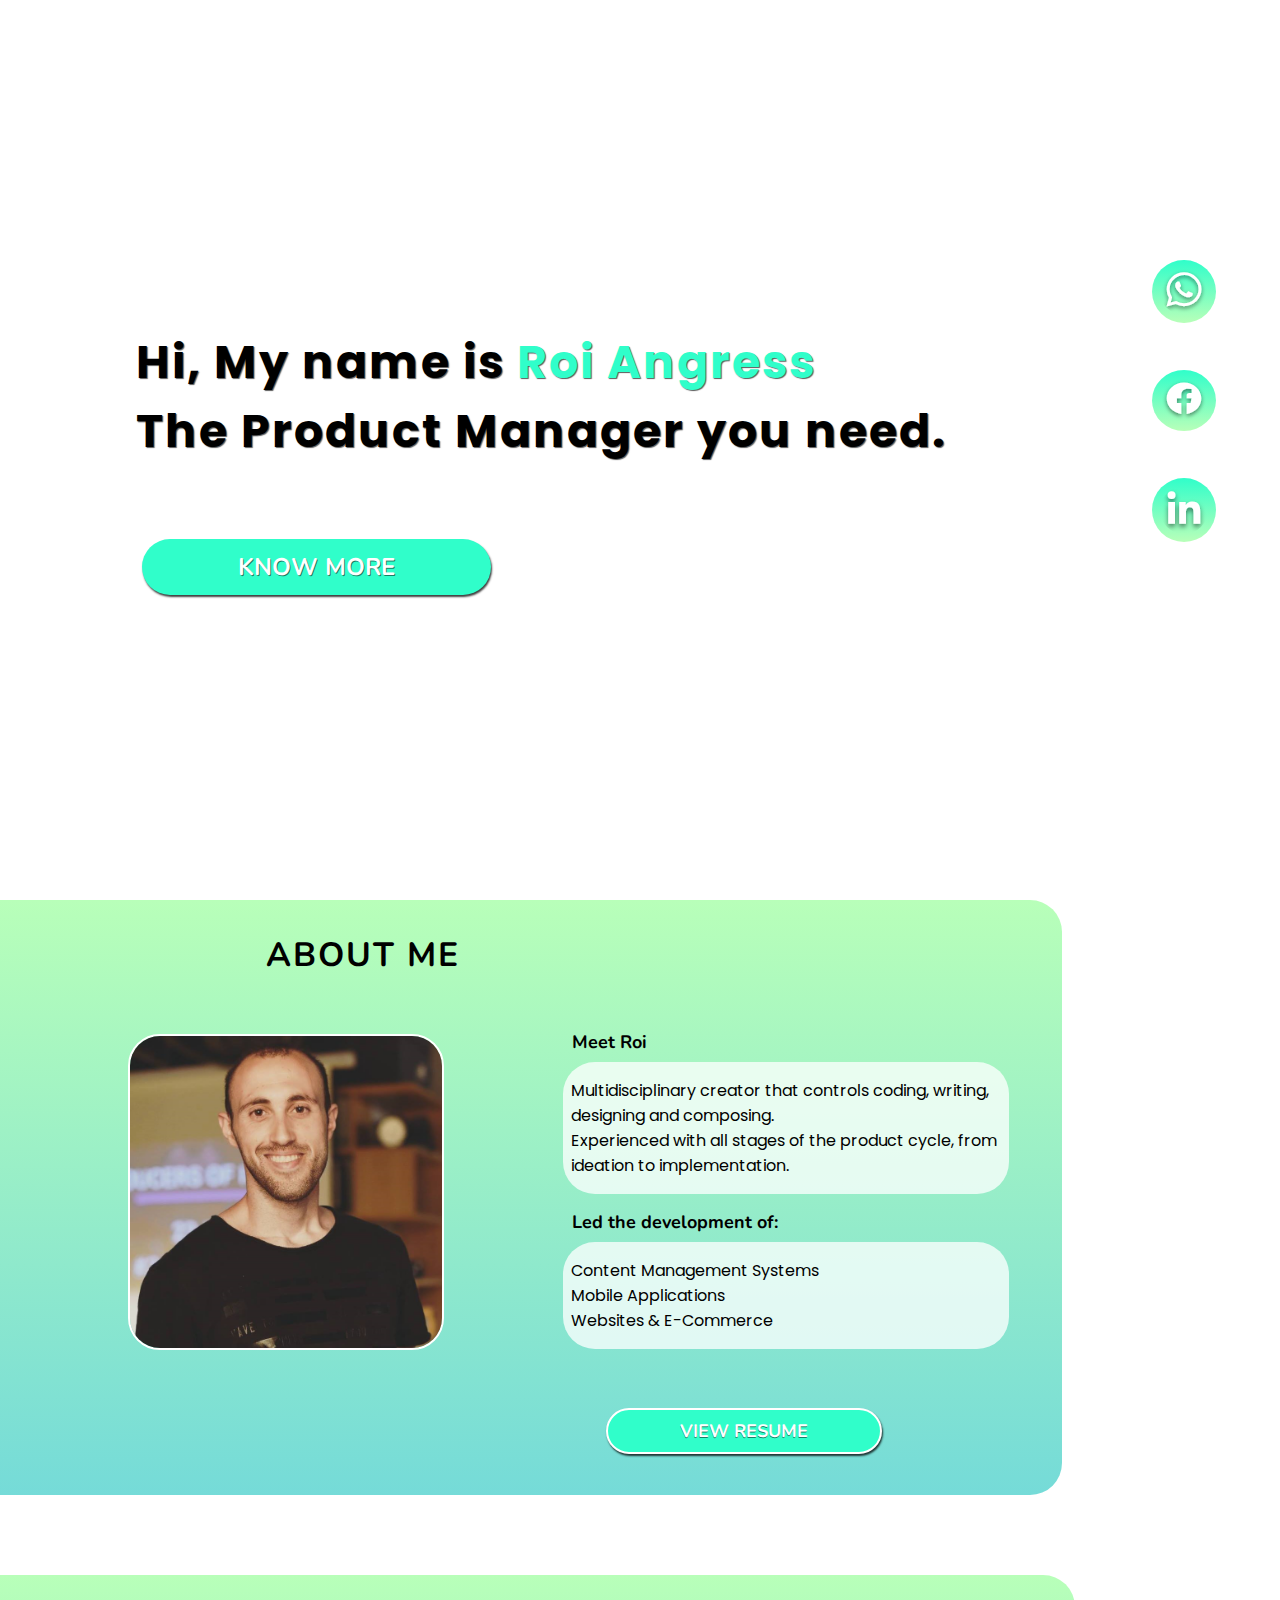
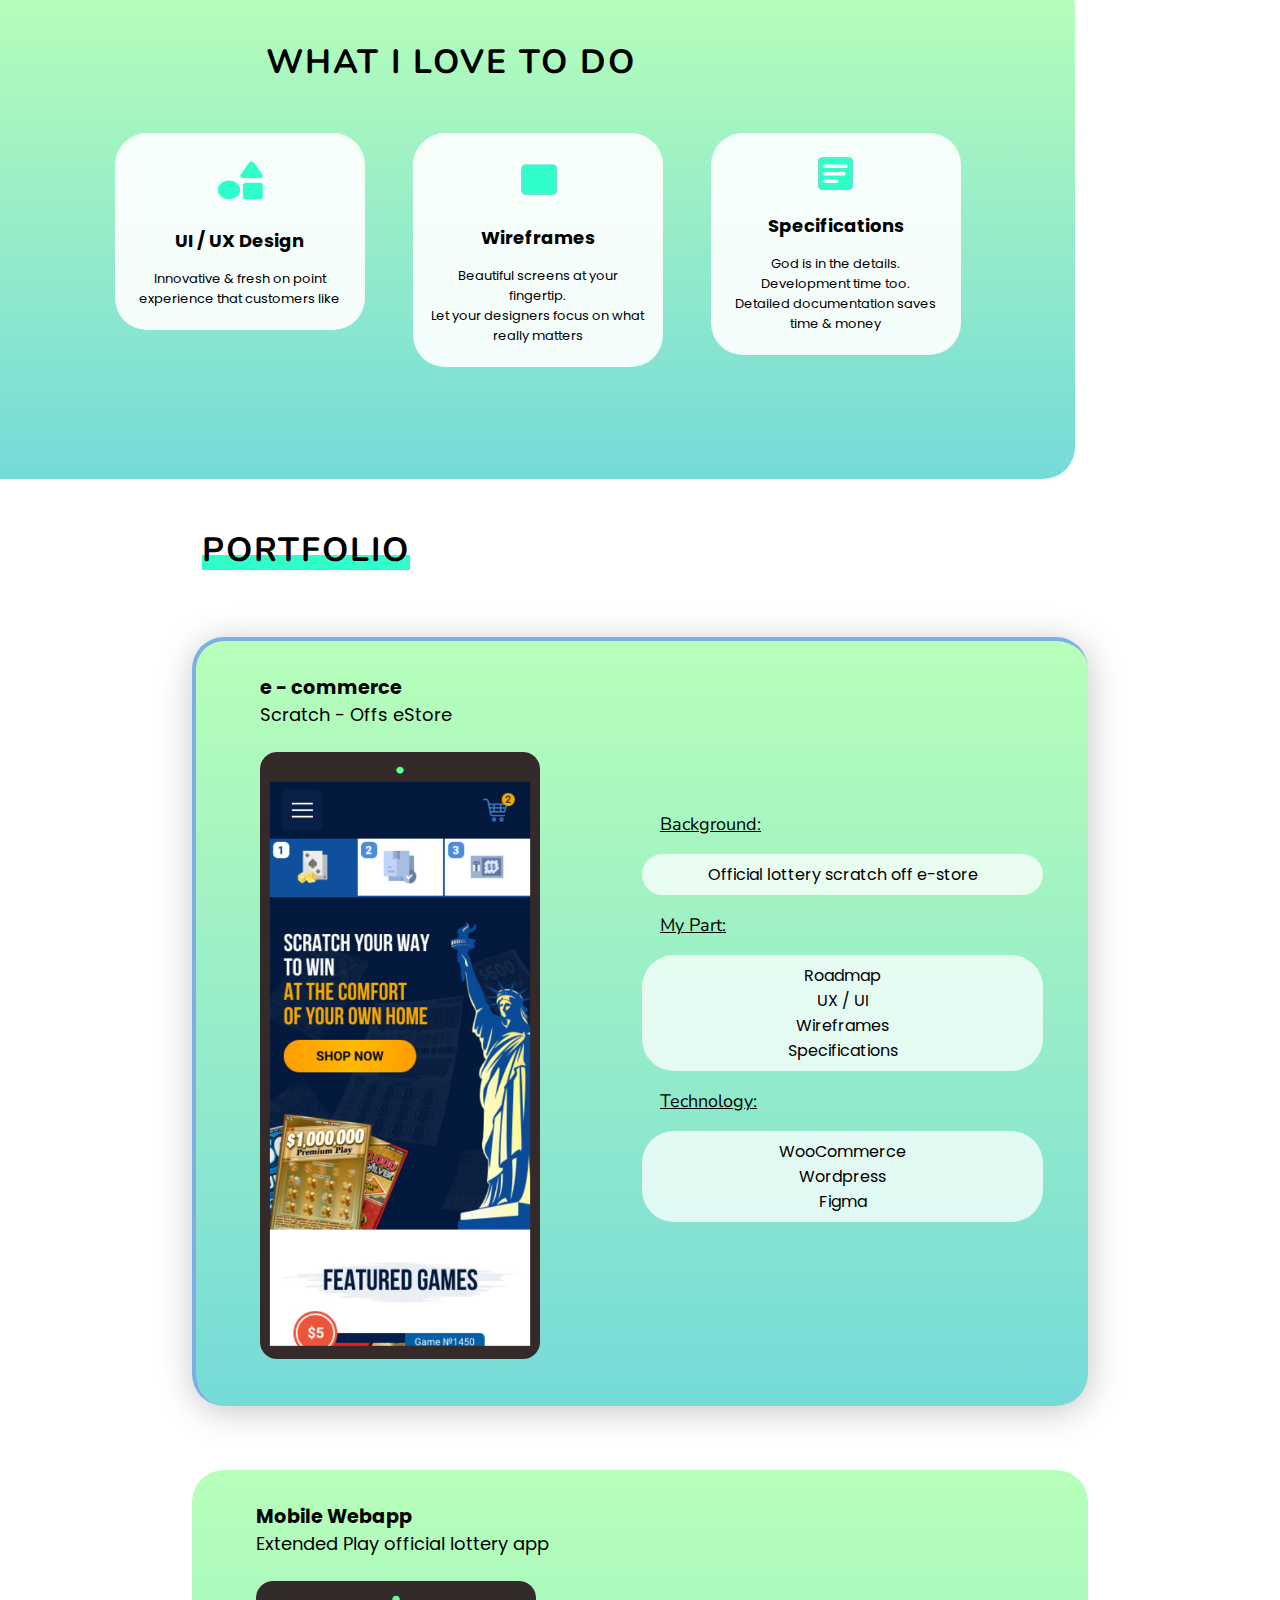
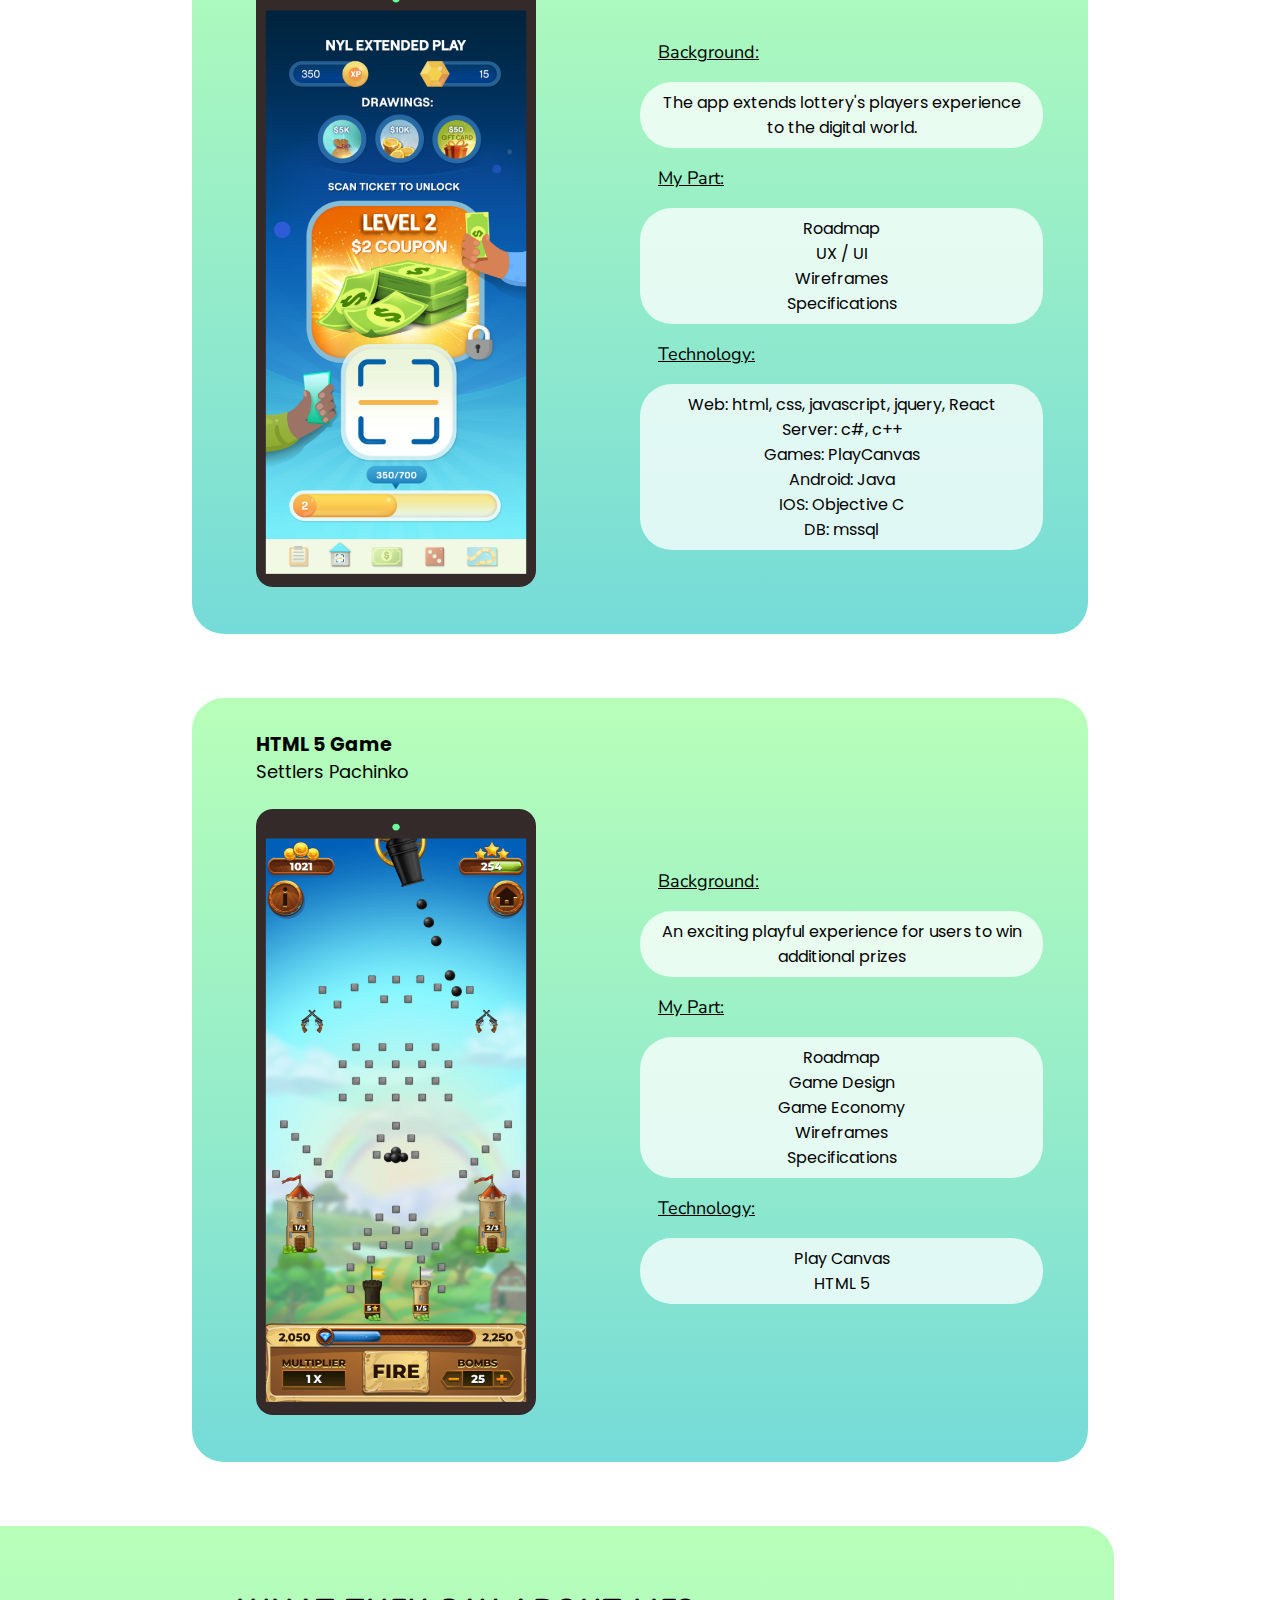
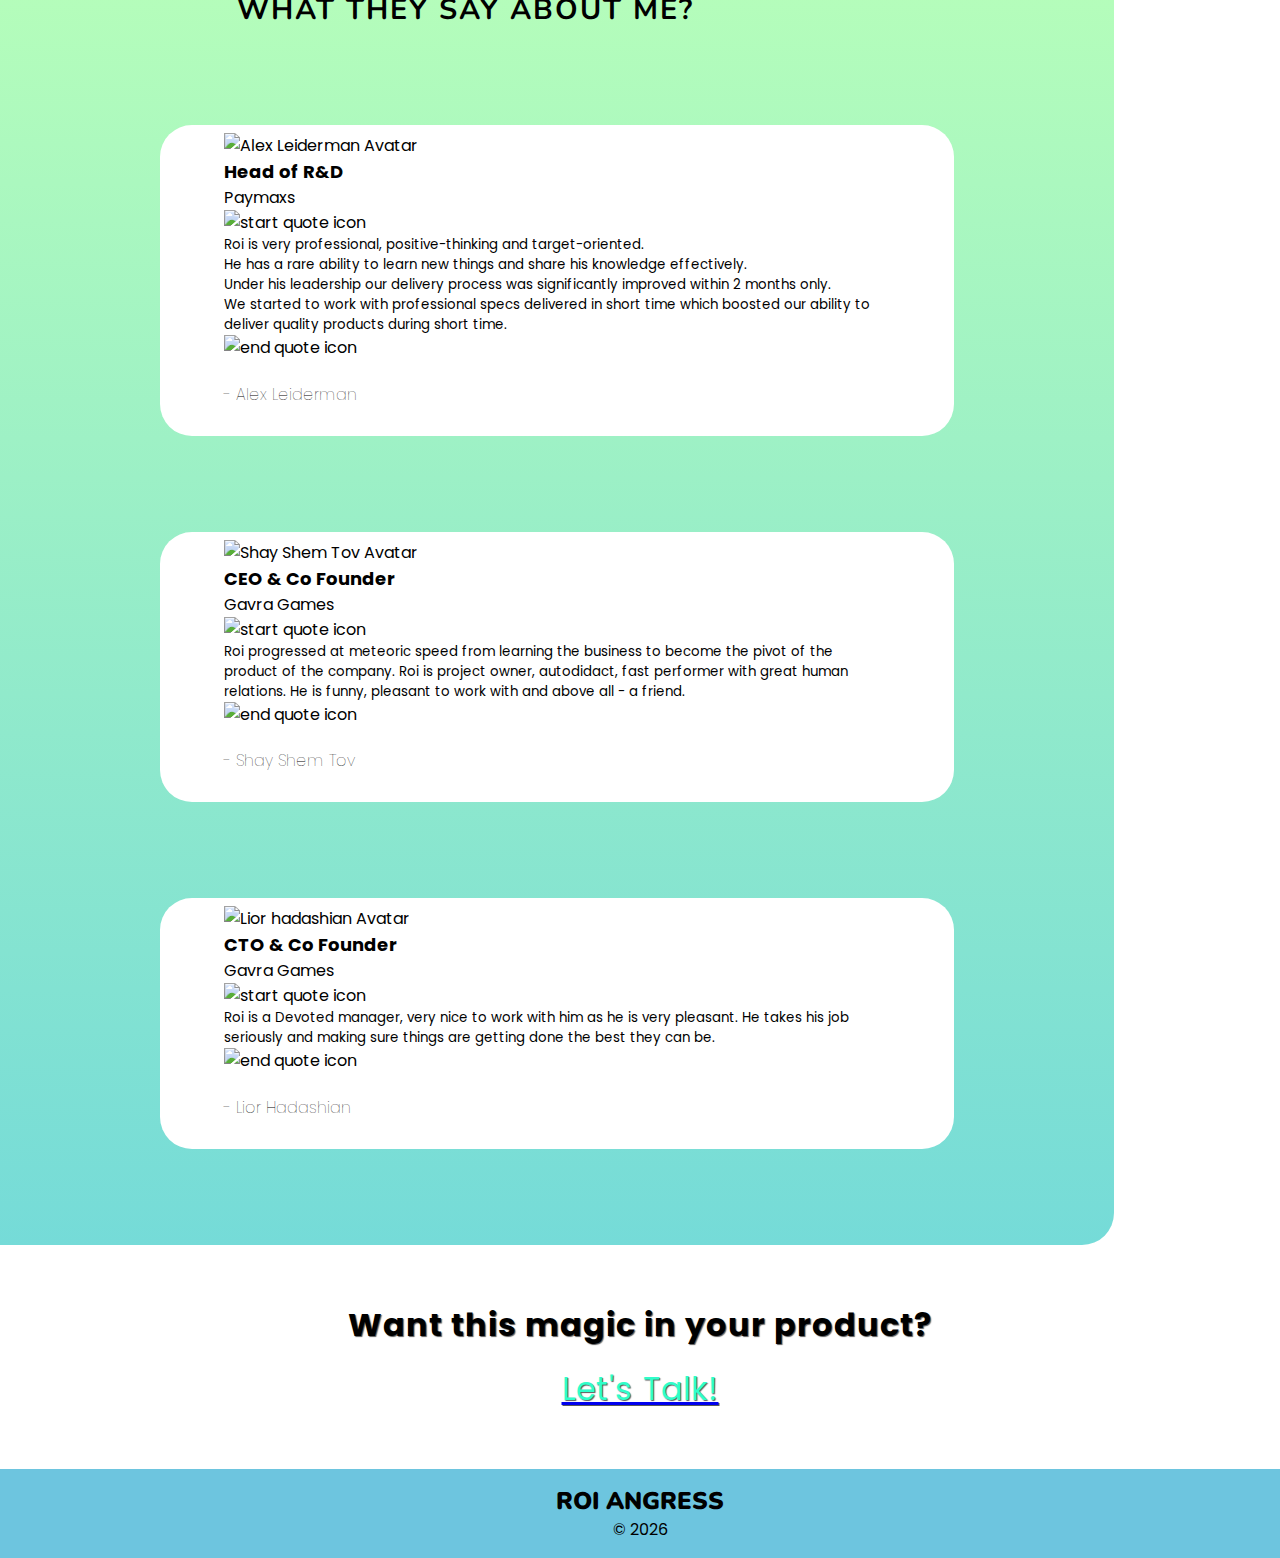
==== commit 6069bef4: "commin on main" ====
--- a/index.html
+++ b/index.html
@@ -200,7 +200,7 @@
             <div class="about-description">
               <ul>
                 <li>
-                  <h2>Meet roi</h2>
+                  <h2>Meet Roi</h2>
                   <p>Multidisciplinary creator that controls coding, writing, designing and composing.<br> 
                     Experienced with all stages of the product cycle, from ideation to implementation.</p>
                 </li>  
@@ -381,7 +381,7 @@
       <div class=card-box>
         <div class="card-container" 
           id = "container-1">
-            <img class="personal-image" src="images/Alex Leiderman.png" alt="Alex Leiderman Avatar">
+            <img class="personal-image" src="images/Alex-Leiderman.png" alt="Alex Leiderman Avatar">
             <h2>Head of R&D</h2>
             <h3>Paymaxs</h3>
             <img class="start-quote-icon" src="images/Icon-quote-left.svg" alt="start quote icon">
@@ -391,7 +391,7 @@
         </div>
         <div class="card-container"
           id= "container-2">
-            <img class="personal-image" src="images/Shay Shem Tov.png" alt="Shay Shem Tov Avatar">
+            <img class="personal-image" src="images/Shay-Shem-Tov.png" alt="Shay Shem Tov Avatar">
             <h2>CEO & Co Founder </h2>
             <h3>Gavra Games</h3>
             <img class="start-quote-icon" src="images/Icon-quote-left.svg" alt="start quote icon">
@@ -401,7 +401,7 @@
         </div>
         <div class="card-container" 
           id= "container-3">
-            <img class="personal-image" src="images/Lior Hadashian.png" alt="Lior hadashian Avatar">
+            <img class="personal-image" src="images/Lior-Hadashian.png" alt="Lior hadashian Avatar">
             <h2>CTO & Co Founder </h2>
             <h3>Gavra Games</h3>
             <img class="start-quote-icon" src="images/Icon-quote-left.svg" alt="start quote icon">
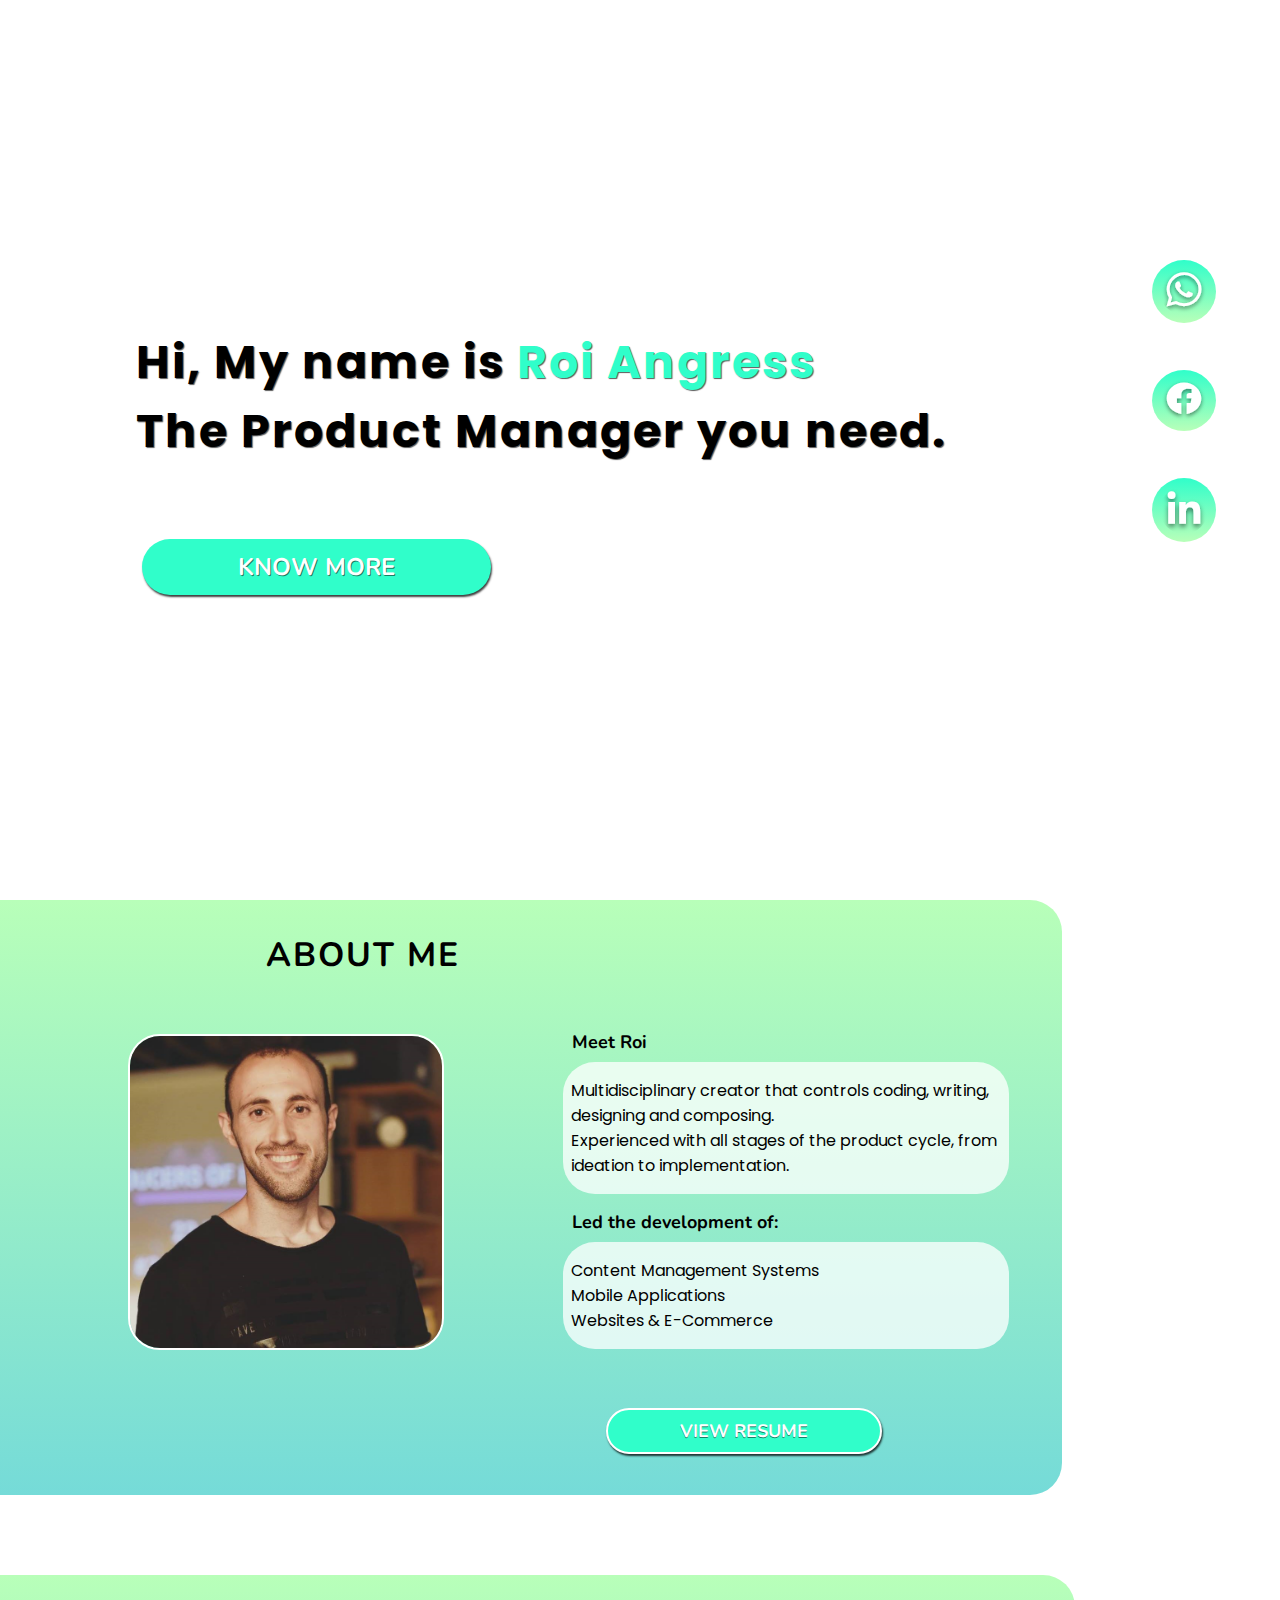
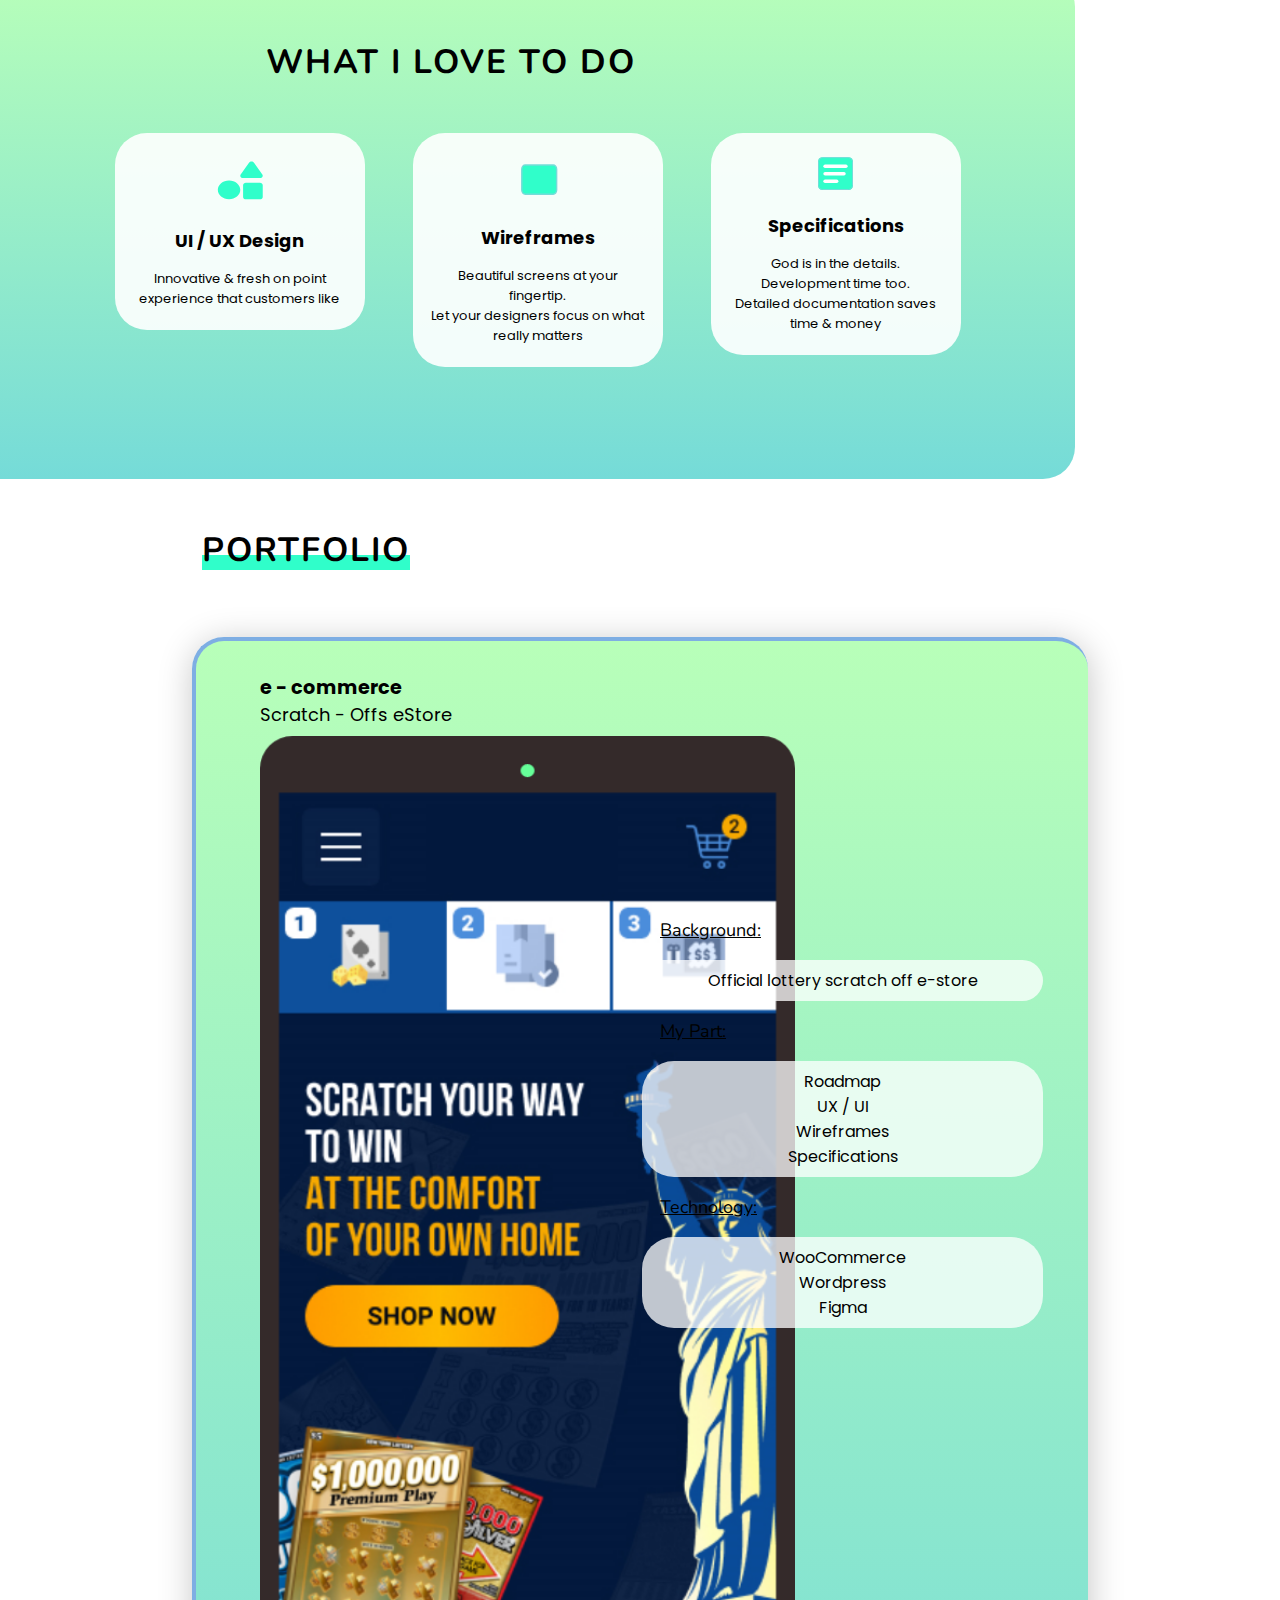
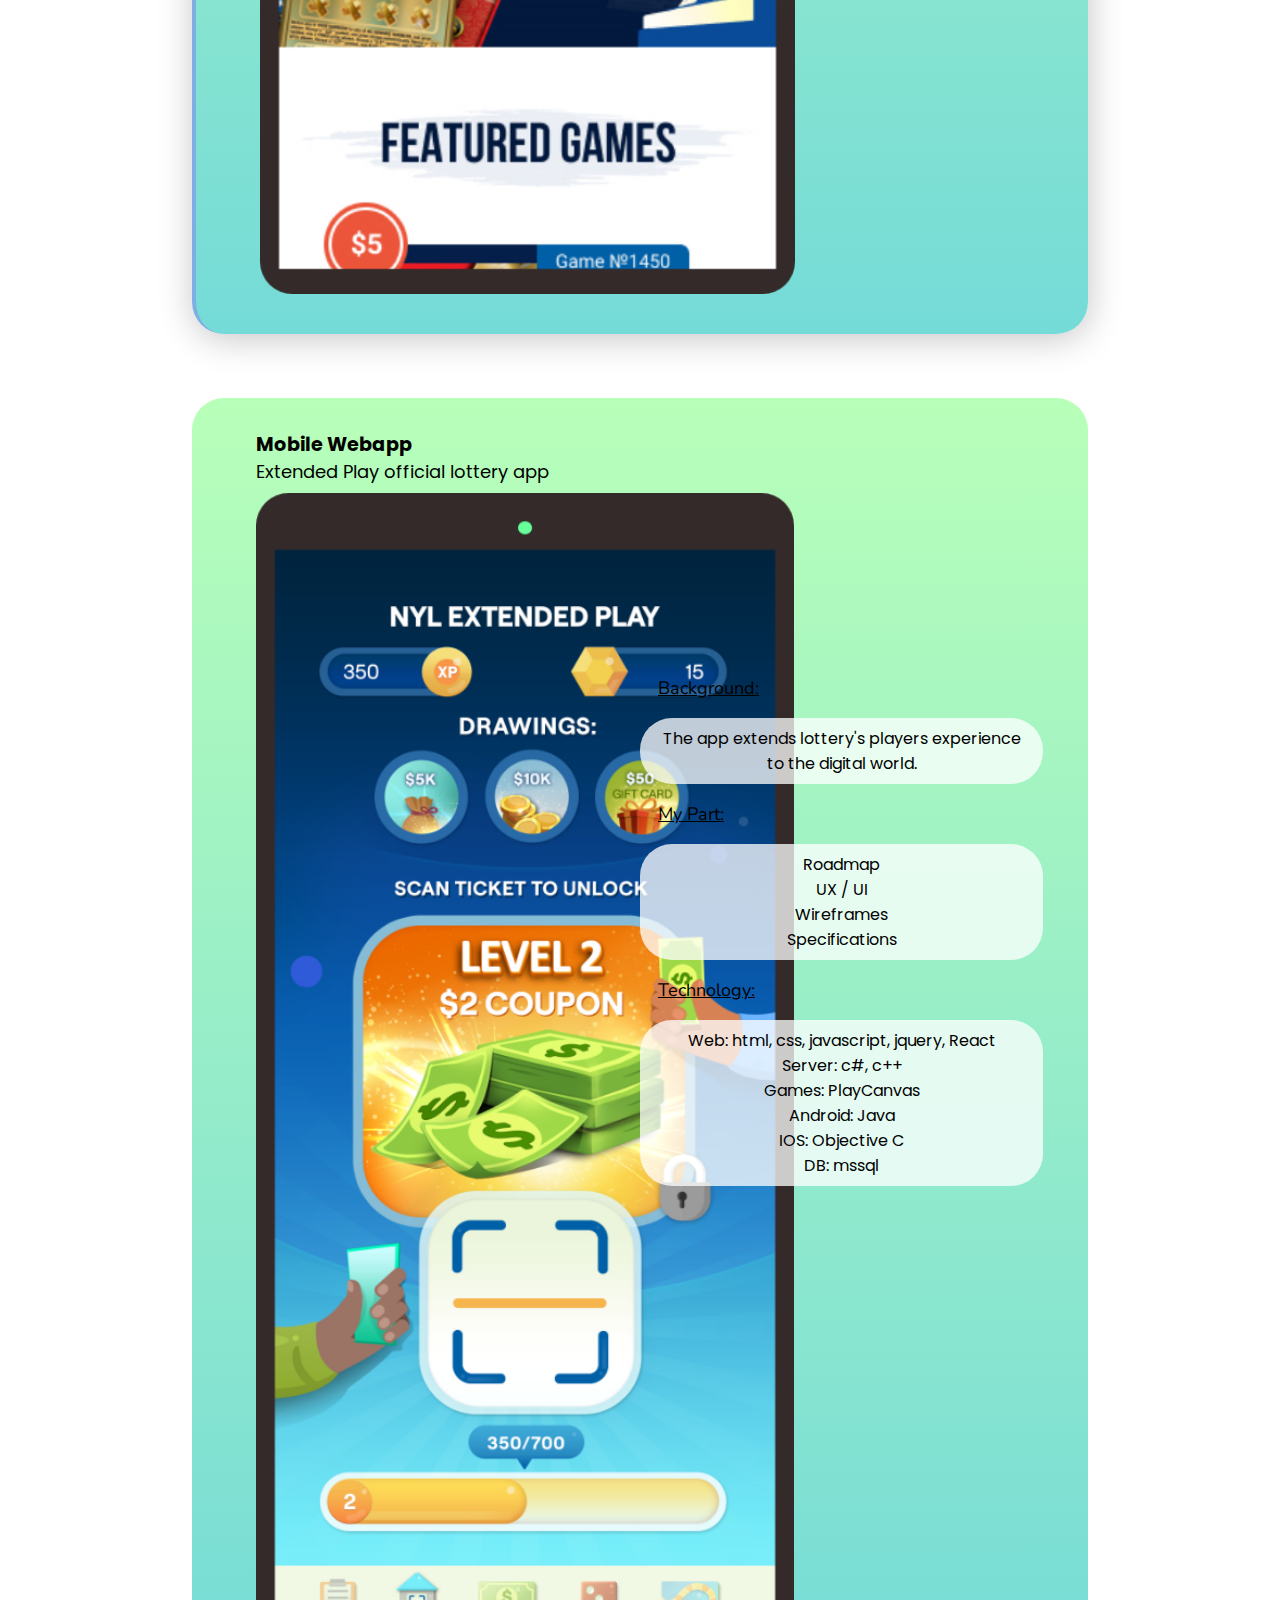
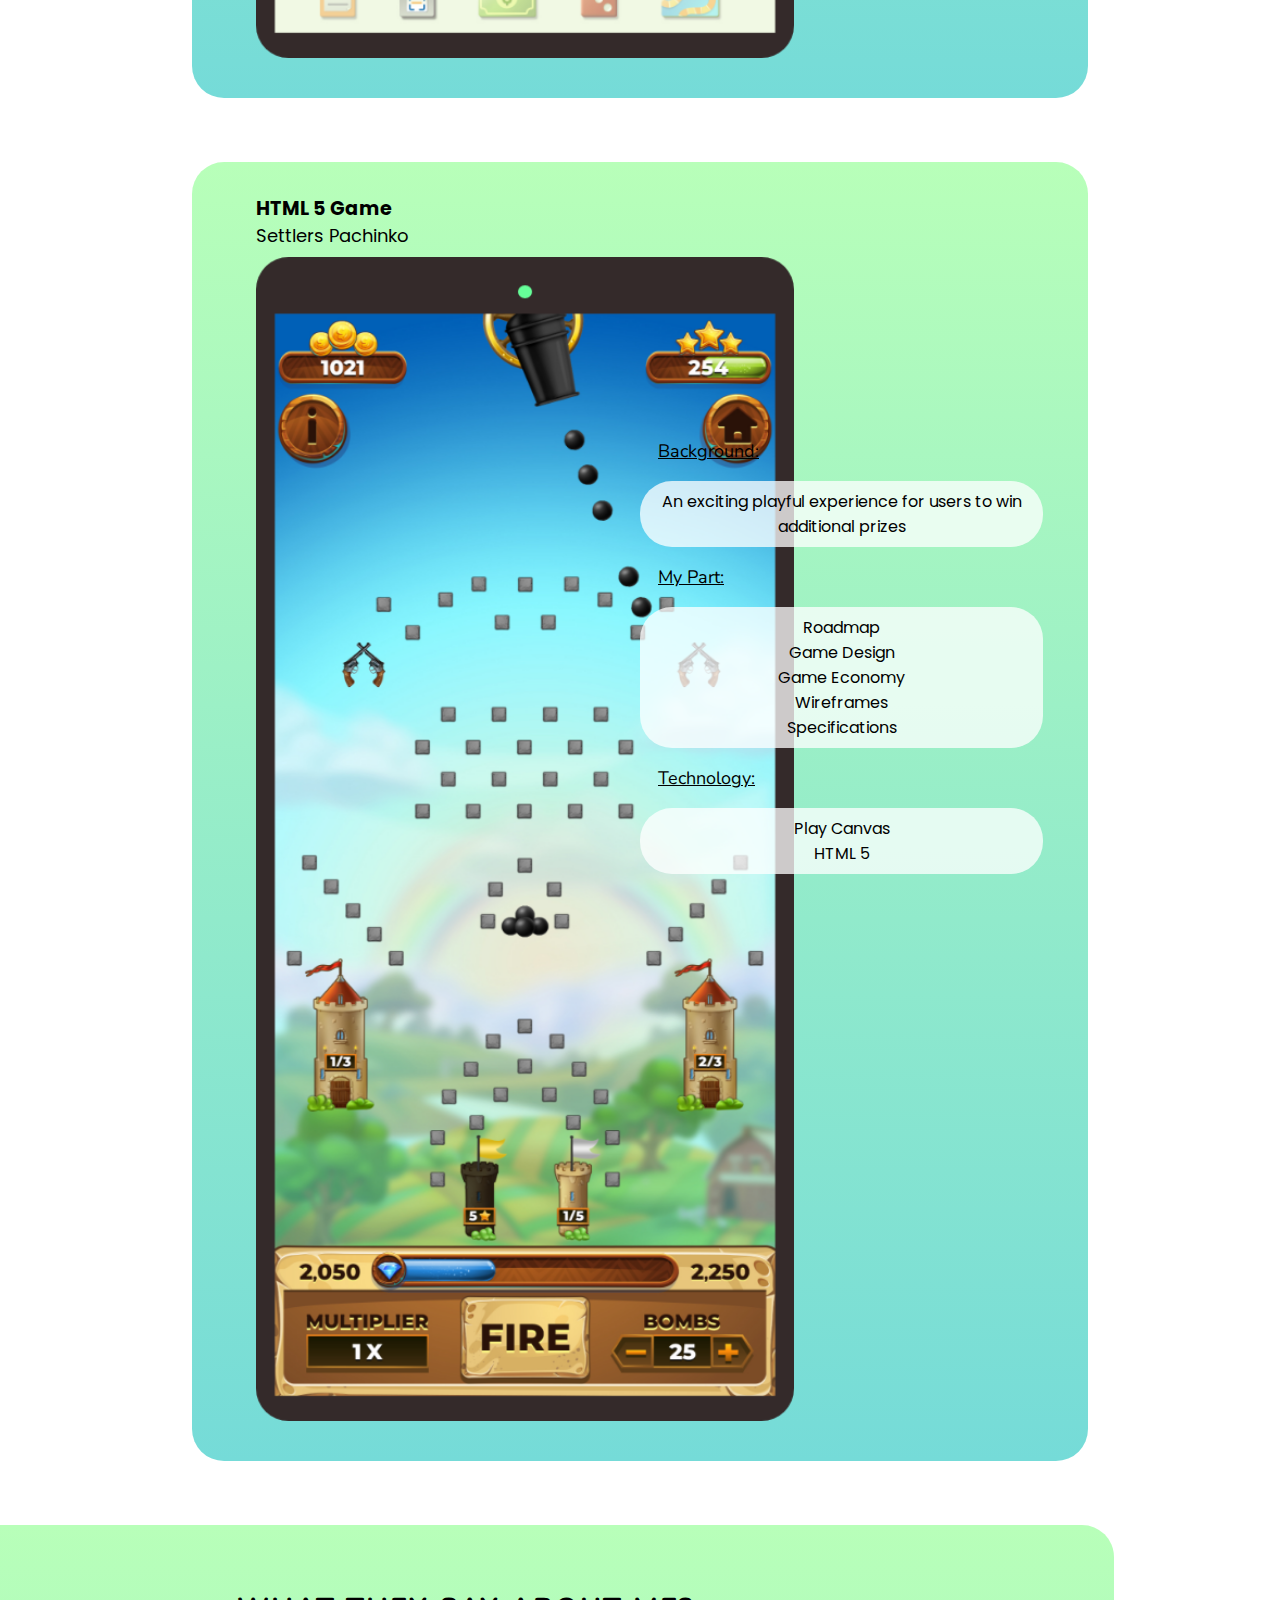
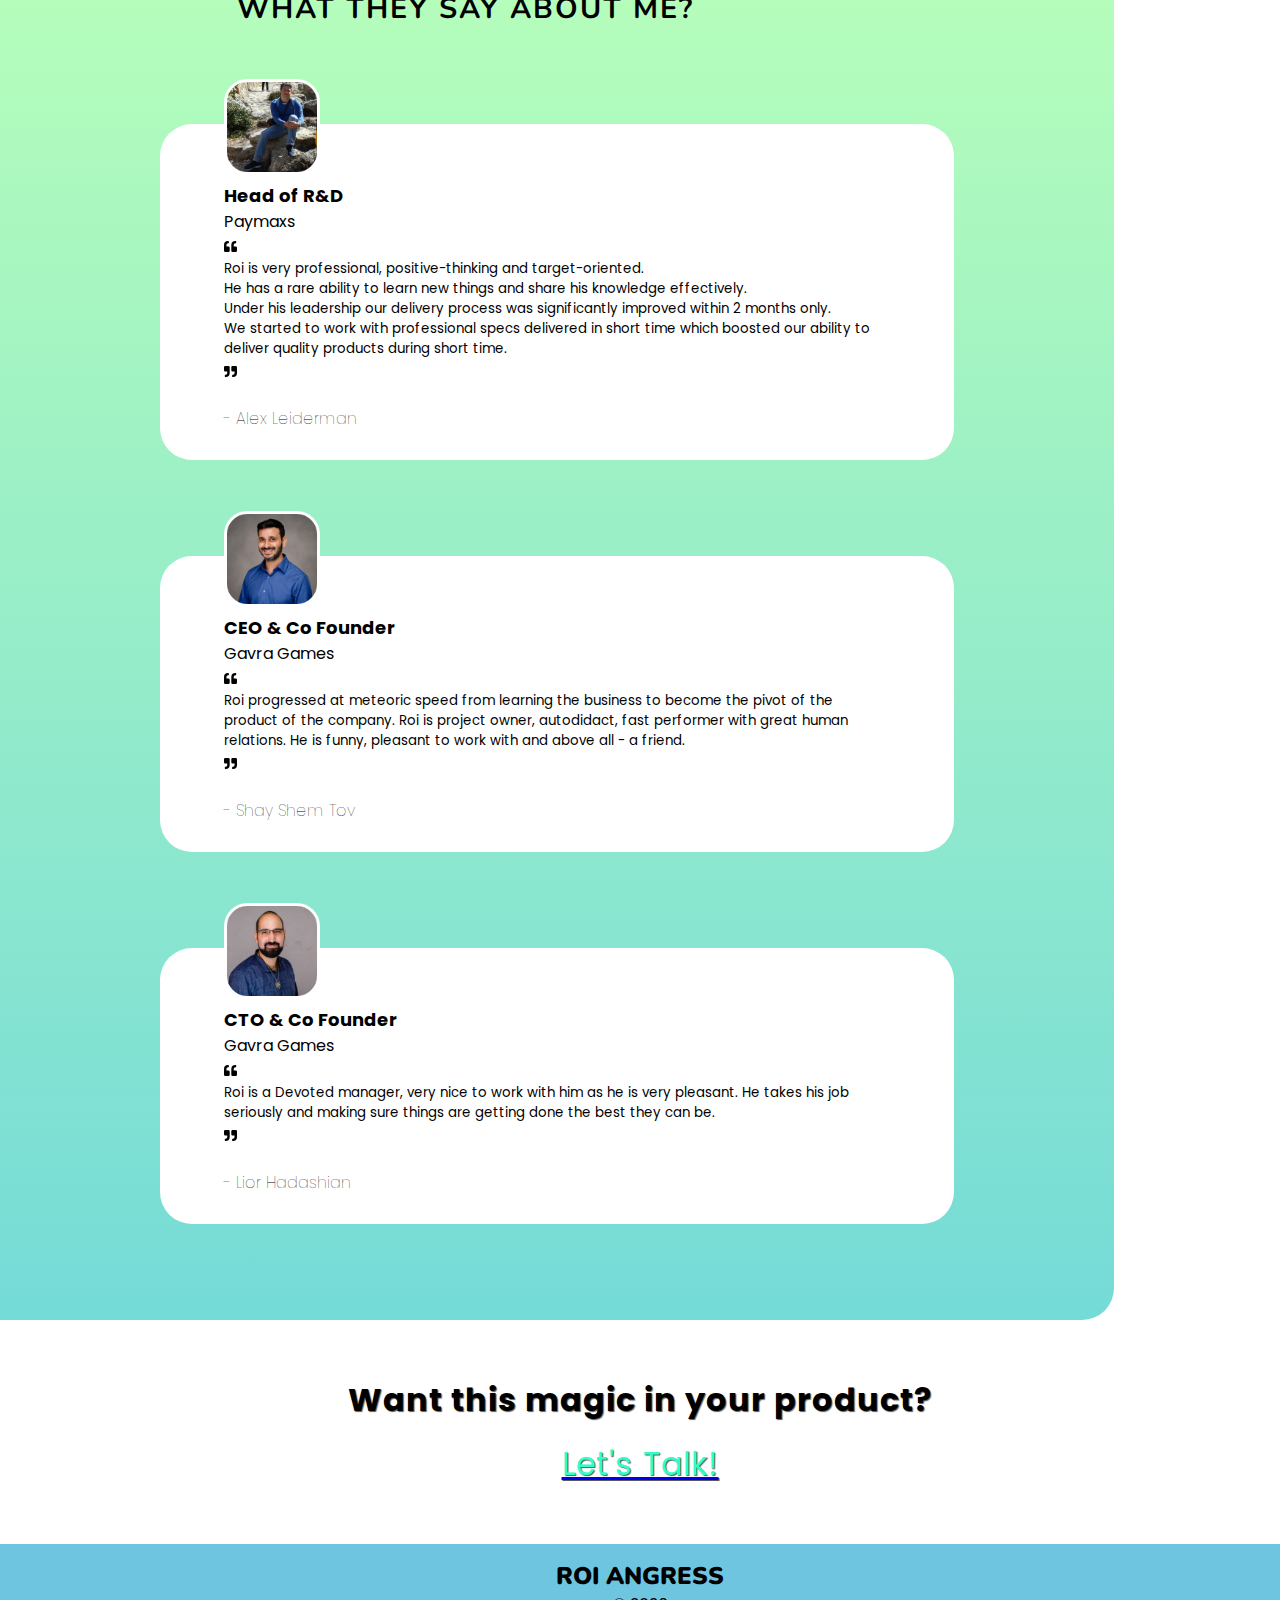
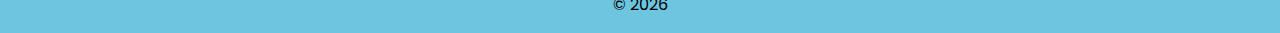
==== commit a26406a6: "Testomonials image's fix" ====
--- a/index.html
+++ b/index.html
@@ -44,136 +44,7 @@
         </ul>
       </div>
     </section>
-<!--
-    <section>
-      <div class="background-shapes">
-        <svg xmlns="http://www.w3.org/2000/svg" xmlns:xlink="http://www.w3.org/1999/xlink" width="auto" height="auto" viewBox="0 0 1441.117 10432.82">
-        <defs>
-          <filter id="Polygon_38" x="565.511" y="3030.707" width="230.63" height="211.829" filterUnits="userSpaceOnUse">
-            <feOffset dy="3" input="SourceAlpha"/>
-            <feGaussianBlur stdDeviation="3" result="blur"/>
-            <feFlood flood-opacity="0.6"/>
-            <feComposite operator="in" in2="blur"/>
-            <feComposite in="SourceGraphic"/>
-          </filter>
-        </defs>
-        <g id="Background_Shapes" transform="translate(-1027.892 23.621)">
-          <g id="Polygon_42" data-name="Polygon 42" transform="matrix(-0.139, -0.99, 0.99, -0.139, 1449.956, 6532.629)" fill="#6f9" opacity="0.6">
-            <path d="M 317.8519897460938 381.2585144042969 L 222.7608184814453 381.2585144042969 C 211.8134002685547 381.2585144042969 201.1048126220703 379.7487487792969 190.9326629638672 376.7711181640625 C 181.2216033935547 373.928466796875 171.9695587158203 369.7428588867188 163.4335479736328 364.3304748535156 C 146.9919281005859 353.9055786132813 133.4630737304688 339.1039428710938 124.3095016479492 321.5259094238281 C 115.1559219360352 303.9477844238281 110.7857666015625 284.376953125 111.6713943481445 264.9290161132813 C 112.1312408447266 254.8322143554688 114.0066070556641 244.8521118164063 117.2454986572266 235.2658996582031 C 120.63818359375 225.2245330810547 125.5410308837891 215.5853118896484 131.8178100585938 206.6159973144531 L 179.3634033203125 138.6750030517578 C 184.7691802978516 130.9503173828125 191.0602416992188 123.9755249023438 198.0618133544922 117.9443206787109 C 204.8070831298828 112.1339492797852 212.2566528320313 107.1583709716797 220.20361328125 103.1557922363281 C 227.9439697265625 99.25720977783203 236.1749725341797 96.27053070068359 244.6680755615234 94.27863311767578 C 253.0457153320313 92.31378936767578 261.6717224121094 91.31752777099609 270.306396484375 91.31752777099609 C 278.9410705566406 91.31752777099609 287.5670776367188 92.31378936767578 295.9447021484375 94.27863311767578 C 304.4378051757813 96.27053070068359 312.6688842773438 99.25720977783203 320.4092407226563 103.1557922363281 C 328.356201171875 107.1583709716797 335.8057250976563 112.1339492797852 342.5509643554688 117.9443206787109 C 349.5526123046875 123.9755249023438 355.8436584472656 130.9503173828125 361.2494506835938 138.6750030517578 L 408.7949829101563 206.6159973144531 C 415.07177734375 215.5853118896484 419.974609375 225.2245330810547 423.3672790527344 235.2658996582031 C 426.606201171875 244.85205078125 428.4815673828125 254.8322143554688 428.94140625 264.9290161132813 C 429.8270263671875 284.3768920898438 425.4568786621094 303.9477844238281 416.3032836914063 321.5259094238281 C 407.1497192382813 339.1039428710938 393.6208190917969 353.905517578125 377.1792297363281 364.3304748535156 C 368.6432495117188 369.7428588867188 359.3911743164063 373.928466796875 349.6801452636719 376.7711181640625 C 339.5079345703125 379.7487487792969 328.7994079589844 381.2585144042969 317.8519897460938 381.2585144042969 Z" stroke="none"/>
-            <path d="M 270.306396484375 96.31747436523438 C 235.2271728515625 96.31747436523438 203.5728759765625 112.8011169433594 183.4599304199219 141.5418090820313 L 135.9143371582031 209.4828186035156 C 112.8249816894531 242.4766998291016 110.1445617675781 283.4986572265625 128.7442321777344 319.2165222167969 C 147.3438720703125 354.9343872070313 182.4902648925781 376.2585144042969 222.7608032226563 376.2585144042969 L 317.8519897460938 376.2585144042969 C 358.1224975585938 376.2585144042969 393.2688598632813 354.9343872070313 411.8685302734375 319.2165222167969 C 430.4681701660156 283.4986572265625 427.7877502441406 242.4766998291016 404.6983947753906 209.4827575683594 L 357.1528625488281 141.5418090820313 C 337.0399169921875 112.8011169433594 305.3856201171875 96.31747436523438 270.306396484375 96.31747436523438 M 270.306396484375 86.3175048828125 C 306.281494140625 86.3175048828125 342.2566528320313 102.8143920898438 365.345947265625 135.8082275390625 L 412.8914489746094 203.7492218017578 C 466.6950988769531 280.6327514648438 411.6917419433594 386.2585144042969 317.8519897460938 386.2585144042969 L 222.7608032226563 386.2585144042969 C 128.9209899902344 386.2585144042969 73.91763305664063 280.6327514648438 127.7212829589844 203.7492218017578 L 175.2668762207031 135.8082275390625 C 198.3561706542969 102.8143920898438 234.3312683105469 86.3175048828125 270.306396484375 86.3175048828125 Z" stroke="none" fill="#fff"/>
-          </g>
-          <g id="Polygon_17" data-name="Polygon 17" transform="translate(1734.523 3110) rotate(-132)" fill="#fefe00" opacity="0.6">
-            <path d="M 407.0185852050781 482 L 210.9814605712891 482 C 200.3047943115234 482 189.8398742675781 480.55517578125 179.8773956298828 477.7056579589844 C 170.3511352539063 474.9809265136719 161.2489929199219 470.9649047851563 152.8238067626953 465.7692565917969 C 136.5827331542969 455.7536010742188 123.0587310791016 441.4755859375 113.7137298583984 424.4788513183594 C 104.3687362670898 407.482177734375 99.55833435058594 388.413330078125 99.80259704589844 369.3338623046875 C 99.92926788330078 359.4362487792969 101.4147338867188 349.5990600585938 104.2177963256836 340.0955200195313 C 107.1492004394531 330.1568603515625 111.5357971191406 320.5464477539063 117.2558670043945 311.5313720703125 L 215.2743988037109 157.0490570068359 C 220.6012725830078 148.6536560058594 226.9242706298828 141.0633239746094 234.0677337646484 134.4887847900391 C 240.9284057617188 128.1745147705078 248.5818634033203 122.761116027832 256.8153991699219 118.399055480957 C 264.8165283203125 114.1601181030273 273.3680725097656 110.9103164672852 282.2324523925781 108.7399826049805 C 290.9655456542969 106.6018524169922 299.9714660644531 105.5176544189453 309 105.5176544189453 C 318.0285949707031 105.5176544189453 327.0345458984375 106.6018524169922 335.7676086425781 108.7399826049805 C 344.6319885253906 110.9103164672852 353.1835327148438 114.1601181030273 361.1846618652344 118.399055480957 C 369.418212890625 122.761116027832 377.0715942382813 128.1745147705078 383.9323425292969 134.4887847900391 C 391.0758056640625 141.0633239746094 397.3987426757813 148.6536560058594 402.7255859375 157.0490570068359 L 500.744140625 311.5313110351563 C 506.4642028808594 320.5464477539063 510.8507995605469 330.1568603515625 513.7822265625 340.0955200195313 C 516.5852661132813 349.5990600585938 518.0707397460938 359.4362487792969 518.1973876953125 369.3338623046875 C 518.441650390625 388.413330078125 513.6312866210938 407.482177734375 504.2862548828125 424.4789123535156 C 494.9412536621094 441.4755859375 481.4172668457031 455.7536010742188 465.1762084960938 465.7692565917969 C 456.7510070800781 470.9649047851563 447.6488647460938 474.9809265136719 438.1226806640625 477.7056579589844 C 428.1601867675781 480.55517578125 417.6952514648438 482 407.0185852050781 482 Z" stroke="none"/>
-            <path d="M 309 110.5176086425781 C 272.5069274902344 110.5176086425781 239.0475769042969 128.9139709472656 219.4962158203125 159.7278137207031 L 121.4776306152344 314.2100830078125 C 100.4485473632813 347.35302734375 99.18408203125 387.6743774414063 118.0950622558594 422.0698852539063 C 137.0061340332031 456.46533203125 171.7300109863281 476.9999389648438 210.9814147949219 476.9999389648438 L 407.0185546875 476.9999389648438 C 446.27001953125 476.9999389648438 480.9938354492188 456.4653930664063 499.9048461914063 422.0698852539063 C 518.8158569335938 387.6744384765625 517.5513305664063 347.35302734375 496.5222778320313 314.2100830078125 L 398.5037231445313 159.7278137207031 C 378.9523620605469 128.9139709472656 345.4930725097656 110.5176086425781 309 110.5176086425781 M 309 100.5176391601563 C 346.5839538574219 100.5176391601563 384.1679077148438 118.4685363769531 406.9474487304688 154.3703002929688 L 504.9660034179688 308.8526000976563 C 553.9686889648438 386.0833740234375 498.483642578125 486.9999389648438 407.0185546875 486.9999389648438 L 210.9814147949219 486.9999389648438 C 119.516357421875 486.9999389648438 64.03118896484375 386.0833740234375 113.033935546875 308.8526000976563 L 211.052490234375 154.3703002929688 C 233.8320617675781 118.4685363769531 271.4160461425781 100.5176391601563 309 100.5176391601563 Z" stroke="none" fill="#fff"/>
-          </g>
-          <g id="Polygon_18" data-name="Polygon 18" transform="translate(1095.676 2754.724) rotate(-8)" fill="#fefe00" opacity="0.6">
-            <path d="M 327.4838562011719 378.1495361328125 L 183.0483245849609 378.1495361328125 C 173.9888610839844 378.1495361328125 165.1189575195313 376.9122619628906 156.6850128173828 374.4721069335938 C 148.6287994384766 372.1412353515625 140.9420623779297 368.7074279785156 133.8384399414063 364.26611328125 C 120.147590637207 355.7063903808594 108.8126983642578 343.5270080566406 101.0592269897461 329.0447082519531 C 93.30570220947266 314.5623779296875 89.45443725585938 298.3764953613281 89.9217529296875 282.2367553710938 C 90.16416931152344 273.8624877929688 91.56843566894531 265.5615844726563 94.09538269042969 257.564697265625 C 96.74085998535156 249.1928558349609 100.6290664672852 241.1251678466797 105.6521224975586 233.5857543945313 L 177.8698577880859 125.1882705688477 C 182.3709564208984 118.4321670532227 187.6595458984375 112.3283767700195 193.5886993408203 107.0464324951172 C 199.291015625 101.9665908813477 205.6200103759766 97.61411285400391 212.4000701904297 94.10980224609375 C 218.9967041015625 90.70021820068359 226.0294952392578 88.08716583251953 233.3030700683594 86.34317016601563 C 240.4740600585938 84.62380218505859 247.8634948730469 83.75200653076172 255.2660675048828 83.75200653076172 C 262.6686401367188 83.75200653076172 270.0580749511719 84.62380218505859 277.2290649414063 86.34317016601563 C 284.5026550292969 88.08716583251953 291.5354309082031 90.70021820068359 298.132080078125 94.10980224609375 C 304.912109375 97.61411285400391 311.2411193847656 101.9665908813477 316.9434509277344 107.0464324951172 C 322.8725891113281 112.3283767700195 328.1611633300781 118.4321670532227 332.6622924804688 125.1882705688477 L 404.8800659179688 233.5857543945313 C 409.9031066894531 241.1251678466797 413.7913208007813 249.1928558349609 416.4367980957031 257.564697265625 C 418.9637451171875 265.5615844726563 420.3680114746094 273.8624877929688 420.6104431152344 282.2367553710938 C 421.0777587890625 298.3764953613281 417.2265014648438 314.5623779296875 409.4729614257813 329.0447082519531 C 401.719482421875 343.5270080566406 390.3845825195313 355.7063903808594 376.6937561035156 364.26611328125 C 369.5901184082031 368.7074279785156 361.9033813476563 372.1412353515625 353.84716796875 374.4721069335938 C 345.4132385253906 376.9122619628906 336.5433349609375 378.1495361328125 327.4838562011719 378.1495361328125 Z" stroke="none"/>
-            <path d="M 255.2660675048828 88.751953125 C 225.7652587890625 88.751953125 198.3876647949219 103.4093017578125 182.0309448242188 127.9604187011719 L 109.8131408691406 236.3579559326172 C 91.51513671875 263.8229675292969 89.89047241210938 297.5899658203125 105.4671936035156 326.6847839355469 C 121.0438842773438 355.779541015625 150.0461730957031 373.1495361328125 183.0483093261719 373.1495361328125 L 327.4838256835938 373.1495361328125 C 360.4859619140625 373.1495361328125 389.4882507324219 355.779541015625 405.06494140625 326.6847839355469 C 420.6416625976563 297.5899658203125 419.0169982910156 263.8229675292969 400.718994140625 236.3579559326172 L 328.5012512207031 127.9604187011719 C 312.1444702148438 103.4093627929688 284.7669067382813 88.751953125 255.2660675048828 88.751953125 M 255.2660675048828 78.75198364257813 C 286.3479614257813 78.75198364257813 317.4298706054688 93.306640625 336.8234252929688 122.4159545898438 L 409.0411987304688 230.8134918212891 C 452.431640625 295.9418334960938 405.7426147460938 383.1495361328125 327.4838256835938 383.1495361328125 L 183.0483093261719 383.1495361328125 C 104.78955078125 383.1495361328125 58.10049438476563 295.9418334960938 101.4909362792969 230.8134918212891 L 173.7087707519531 122.4159545898438 C 193.102294921875 93.306640625 224.1841735839844 78.75198364257813 255.2660675048828 78.75198364257813 Z" stroke="none" fill="#fff"/>
-          </g>
-          <g id="Polygon_19" data-name="Polygon 19" transform="translate(2295.633 3001.389) rotate(100)" fill="#fefe00" opacity="0.6">
-            <path d="M 363.5504150390625 440.0000305175781 L 213.4496459960938 440.0000305175781 C 202.7146453857422 440.0000305175781 192.1970520019531 438.541259765625 182.1891174316406 435.6642761230469 C 172.6227722167969 432.9142150878906 163.4878845214844 428.8616638183594 155.0382995605469 423.619384765625 C 138.7530059814453 413.5156860351563 125.2265853881836 399.1246032714844 115.9212951660156 382.0021362304688 C 106.6159973144531 364.8796081542969 101.8989410400391 345.7011413574219 102.2801208496094 326.5399780273438 C 102.4778823852539 316.5982666015625 104.0468215942383 306.7287292480469 106.9432907104492 297.2056884765625 C 109.9734725952148 287.2430725097656 114.4709396362305 277.6243286132813 120.3107681274414 268.6166687011719 L 195.3611145019531 152.8543853759766 C 200.7087097167969 144.6059112548828 207.0277709960938 137.1504364013672 214.1426544189453 130.6951446533203 C 220.9805297851563 124.4911499023438 228.5914154052734 119.1737365722656 236.7638244628906 114.8905563354492 C 244.7095336914063 110.7261428833008 253.1923522949219 107.5340270996094 261.9764709472656 105.4027938842773 C 270.6329345703125 103.302619934082 279.5567016601563 102.2377319335938 288.5 102.2377319335938 C 297.4432373046875 102.2377319335938 306.3670654296875 103.302619934082 315.0234680175781 105.4027938842773 C 323.8076477050781 107.5340270996094 332.2904052734375 110.7261428833008 340.2361145019531 114.8905563354492 C 348.4085998535156 119.1737365722656 356.0194091796875 124.4911499023438 362.8573608398438 130.6951446533203 C 369.9722290039063 137.1504364013672 376.2912292480469 144.6059112548828 381.6388854980469 152.8544464111328 L 456.6892395019531 268.6166687011719 C 462.529052734375 277.6243286132813 467.0265197753906 287.2430725097656 470.0567016601563 297.2056884765625 C 472.9531860351563 306.7287902832031 474.5221252441406 316.5982666015625 474.7198791503906 326.5399780273438 C 475.1010437011719 345.7011413574219 470.3840026855469 364.8796691894531 461.0787048339844 382.0021362304688 C 451.7734069824219 399.1246643066406 438.2470092773438 413.5156860351563 421.9617004394531 423.619384765625 C 413.5121154785156 428.8617248535156 404.3772888183594 432.9142150878906 394.8109436035156 435.6642761230469 C 384.8030090332031 438.541259765625 374.285400390625 440.0000305175781 363.5504150390625 440.0000305175781 Z" stroke="none"/>
-            <path d="M 288.5 107.2376708984375 C 252.4289245605469 107.2376708984375 219.1789855957031 125.3074645996094 199.5565185546875 155.5743408203125 L 124.5061340332031 271.336669921875 C 103.0342102050781 304.4563293457031 101.4671936035156 344.93408203125 120.3143920898438 379.6145935058594 C 139.1617431640625 414.2951965332031 173.9786071777344 435 213.4496765136719 435 L 363.5504150390625 435 C 403.0213928222656 435 437.8382568359375 414.2951965332031 456.685546875 379.6146850585938 C 475.5328063964844 344.9341430664063 473.9657897949219 304.4564208984375 452.4938049316406 271.336669921875 L 377.4434814453125 155.5743408203125 C 357.8209838867188 125.3074645996094 324.571044921875 107.2376708984375 288.5 107.2376708984375 M 288.5 97.23770141601563 C 325.7359313964844 97.23770141601563 362.9718627929688 114.8699340820313 385.8343505859375 150.1343994140625 L 460.8846740722656 265.896728515625 C 510.9194641113281 343.0733947753906 455.5271301269531 445 363.5504150390625 445 L 213.4496765136719 445 C 121.4728698730469 445 66.08047485351563 343.0733947753906 116.1152648925781 265.896728515625 L 191.1656799316406 150.1343994140625 C 214.0281372070313 114.8699340820313 251.2640686035156 97.23770141601563 288.5 97.23770141601563 Z" stroke="none" fill="#fff"/>
-          </g>
-          <g id="Polygon_20" data-name="Polygon 20" transform="matrix(-0.454, 0.891, -0.891, -0.454, 2268.621, 956.094)" fill="#6f9" opacity="0.6">
-            <path d="M 407.0185852050781 482 L 210.9814605712891 482 C 200.3047943115234 482 189.8398742675781 480.55517578125 179.8773956298828 477.7056579589844 C 170.3511352539063 474.9809265136719 161.2489929199219 470.9649047851563 152.8238067626953 465.7692565917969 C 136.5827331542969 455.7536010742188 123.0587310791016 441.4755859375 113.7137298583984 424.4788513183594 C 104.3687362670898 407.482177734375 99.55833435058594 388.413330078125 99.80259704589844 369.3338623046875 C 99.92926788330078 359.4362487792969 101.4147338867188 349.5990600585938 104.2177963256836 340.0955200195313 C 107.1492004394531 330.1568603515625 111.5357971191406 320.5464477539063 117.2558670043945 311.5313720703125 L 215.2743988037109 157.0490570068359 C 220.6012725830078 148.6536560058594 226.9242706298828 141.0633239746094 234.0677337646484 134.4887847900391 C 240.9284057617188 128.1745147705078 248.5818634033203 122.761116027832 256.8153991699219 118.399055480957 C 264.8165283203125 114.1601181030273 273.3680725097656 110.9103164672852 282.2324523925781 108.7399826049805 C 290.9655456542969 106.6018524169922 299.9714660644531 105.5176544189453 309 105.5176544189453 C 318.0285949707031 105.5176544189453 327.0345458984375 106.6018524169922 335.7676086425781 108.7399826049805 C 344.6319885253906 110.9103164672852 353.1835327148438 114.1601181030273 361.1846618652344 118.399055480957 C 369.418212890625 122.761116027832 377.0715942382813 128.1745147705078 383.9323425292969 134.4887847900391 C 391.0758056640625 141.0633239746094 397.3987426757813 148.6536560058594 402.7255859375 157.0490570068359 L 500.744140625 311.5313110351563 C 506.4642028808594 320.5464477539063 510.8507995605469 330.1568603515625 513.7822265625 340.0955200195313 C 516.5852661132813 349.5990600585938 518.0707397460938 359.4362487792969 518.1973876953125 369.3338623046875 C 518.441650390625 388.413330078125 513.6312866210938 407.482177734375 504.2862548828125 424.4789123535156 C 494.9412536621094 441.4755859375 481.4172668457031 455.7536010742188 465.1762084960938 465.7692565917969 C 456.7510070800781 470.9649047851563 447.6488647460938 474.9809265136719 438.1226806640625 477.7056579589844 C 428.1601867675781 480.55517578125 417.6952514648438 482 407.0185852050781 482 Z" stroke="none"/>
-            <path d="M 309 110.5176086425781 C 272.5069274902344 110.5176086425781 239.0475769042969 128.9139709472656 219.4962158203125 159.7278137207031 L 121.4776306152344 314.2100830078125 C 100.4485473632813 347.35302734375 99.18408203125 387.6743774414063 118.0950622558594 422.0698852539063 C 137.0061340332031 456.46533203125 171.7300109863281 476.9999389648438 210.9814147949219 476.9999389648438 L 407.0185546875 476.9999389648438 C 446.27001953125 476.9999389648438 480.9938354492188 456.4653930664063 499.9048461914063 422.0698852539063 C 518.8158569335938 387.6744384765625 517.5513305664063 347.35302734375 496.5222778320313 314.2100830078125 L 398.5037231445313 159.7278137207031 C 378.9523620605469 128.9139709472656 345.4930725097656 110.5176086425781 309 110.5176086425781 M 309 100.5176391601563 C 346.5839538574219 100.5176391601563 384.1679077148438 118.4685363769531 406.9474487304688 154.3703002929688 L 504.9660034179688 308.8526000976563 C 553.9686889648438 386.0833740234375 498.483642578125 486.9999389648438 407.0185546875 486.9999389648438 L 210.9814147949219 486.9999389648438 C 119.516357421875 486.9999389648438 64.03118896484375 386.0833740234375 113.033935546875 308.8526000976563 L 211.052490234375 154.3703002929688 C 233.8320617675781 118.4685363769531 271.4160461425781 100.5176391601563 309 100.5176391601563 Z" stroke="none" fill="#fff"/>
-          </g>
-          <g id="Polygon_21" data-name="Polygon 21" transform="matrix(-0.139, -0.99, 0.99, -0.139, 1244.975, 1746.031)" fill="#6f9" opacity="0.6">
-            <path d="M 353.2536010742188 417.0000305175781 L 218.7464141845703 417.0000305175781 C 207.8891143798828 417.0000305175781 197.261474609375 415.5119018554688 187.1587066650391 412.5770874023438 C 177.5087585449219 409.7737731933594 168.3060607910156 405.6446838378906 159.8062896728516 400.3045654296875 C 143.4301147460938 390.0159606933594 129.9010620117188 375.3883666992188 120.6817626953125 358.0031433105469 C 111.4624710083008 340.6178588867188 106.9438247680664 321.2121276855469 107.6142959594727 301.8837890625 C 107.9622955322266 291.8517150878906 109.7071762084961 281.9172058105469 112.8004150390625 272.3562622070313 C 116.0387649536133 262.3466796875 120.7692947387695 252.7142639160156 126.8604736328125 243.7265472412109 L 194.1140594482422 144.4922637939453 C 199.4984741210938 136.5474395751953 205.8039398193359 129.3707275390625 212.8553466796875 123.161491394043 C 219.6417694091797 117.1856689453125 227.1609344482422 112.0664367675781 235.2041168212891 107.9460220336914 C 243.0322875976563 103.9357833862305 251.3703460693359 100.8627853393555 259.9867553710938 98.8123779296875 C 268.4826354980469 96.79072570800781 277.2347717285156 95.76560974121094 286 95.76560974121094 C 294.7652282714844 95.76560974121094 303.5173645019531 96.79067230224609 312.01318359375 98.8123779296875 C 320.6295776367188 100.8627853393555 328.9677124023438 103.9357833862305 336.7958679199219 107.9460220336914 C 344.8389892578125 112.0664367675781 352.3582458496094 117.1856689453125 359.1445922851563 123.1614303588867 C 366.1960144042969 129.3706665039063 372.50146484375 136.5473785400391 377.8858947753906 144.4922027587891 L 445.1395263671875 243.7265472412109 C 451.230712890625 252.7142639160156 455.9612426757813 262.3466796875 459.1995849609375 272.3562622070313 C 462.2928161621094 281.9172668457031 464.0377197265625 291.8517150878906 464.3857116699219 301.8838500976563 C 465.0562438964844 321.2121276855469 460.5375366210938 340.6178894042969 451.3182373046875 358.0032043457031 C 442.0989379882813 375.388427734375 428.5698852539063 390.0160217285156 412.1937561035156 400.3045654296875 C 403.6939392089844 405.6447143554688 394.4912414550781 409.7737731933594 384.84130859375 412.5770874023438 C 374.738525390625 415.5119018554688 364.1109313964844 417.0000305175781 353.2536010742188 417.0000305175781 Z" stroke="none"/>
-            <path d="M 286 100.7655944824219 C 250.2770080566406 100.7655944824219 218.2944946289063 117.7257690429688 198.2530517578125 147.2973327636719 L 130.9994506835938 246.5316619873047 C 108.5971374511719 279.5868530273438 106.3914489746094 320.3827209472656 125.0990600585938 355.66064453125 C 143.8067626953125 390.9385375976563 178.8151245117188 412.0000305175781 218.7463684082031 412.0000305175781 L 353.2536315917969 412.0000305175781 C 393.1849365234375 412.0000305175781 428.1932373046875 390.9385375976563 446.9009399414063 355.66064453125 C 465.6085815429688 320.3827819824219 463.4028015136719 279.5868530273438 441.00048828125 246.5316619873047 L 373.7468872070313 147.2972717285156 C 353.7055053710938 117.7257690429688 321.7230224609375 100.7655944824219 286 100.7655944824219 M 286 90.765625 C 322.5088500976563 90.765625 359.0177001953125 107.7394409179688 382.0248718261719 141.6871032714844 L 449.2785034179688 240.9214630126953 C 501.481201171875 317.9478454589844 446.3029479980469 421.9999694824219 353.2536315917969 422.0000305175781 L 218.7463684082031 422.0000305175781 C 125.6970520019531 421.9999694824219 70.518798828125 317.9477844238281 122.721435546875 240.9214630126953 L 189.9750671386719 141.6871643066406 C 212.9822387695313 107.7394714355469 249.4911193847656 90.765625 286 90.765625 Z" stroke="none" fill="#fff"/>
-          </g>
-          <g id="Polygon_22" data-name="Polygon 22" transform="matrix(-0.326, 0.946, -0.946, -0.326, 2245.958, 1557.762)" fill="#6f9" opacity="0.6">
-            <path d="M 368.9349365234375 454.9999694824219 L 363.9346313476563 454.9999694824219 L 210.0650634765625 454.9999694824219 C 199.4103088378906 454.9999694824219 188.9651947021484 453.5603942871094 179.0197448730469 450.7211608886719 C 169.5086212158203 448.0059814453125 160.4188690185547 444.003662109375 152.0028686523438 438.8254089355469 C 135.778564453125 428.8427734375 122.2555618286133 414.6072692871094 112.8959350585938 397.6577758789063 C 103.536247253418 380.7083435058594 98.69106292724609 361.6808471679688 98.88412475585938 342.6323547363281 C 98.9842529296875 332.7514038085938 100.4384994506836 322.9265441894531 103.2065658569336 313.4306640625 C 106.1009368896484 303.5011596679688 110.4460601806641 293.8942260742188 116.1212463378906 284.8766479492188 L 195.5561828613281 158.6587829589844 C 200.8746948242188 150.2079620361328 207.1987457275391 142.566650390625 214.3526306152344 135.9471588134766 C 221.2215576171875 129.5912170410156 228.8907470703125 124.1416549682617 237.1471252441406 119.7498474121094 C 245.1690063476563 115.4827194213867 253.7462463378906 112.2112197875977 262.6407470703125 110.0260925292969 C 271.4026184082031 107.8735275268555 280.4393615722656 106.7821578979492 289.5 106.7821578979492 C 298.5606384277344 106.7821578979492 307.5973815917969 107.8735275268555 316.3592529296875 110.0260925292969 C 325.2537536621094 112.2112197875977 333.8309936523438 115.4827194213867 341.8528747558594 119.7498474121094 C 350.1092529296875 124.1416549682617 357.7784423828125 129.5912170410156 364.6473693847656 135.9471588134766 C 371.8012390136719 142.566650390625 378.1253051757813 150.2079620361328 383.4438171386719 158.6587829589844 L 462.8787536621094 284.8766479492188 C 468.5534362792969 293.8934631347656 472.8981323242188 303.4997863769531 475.7920532226563 313.4287719726563 C 478.5596313476563 322.9242248535156 480.0134887695313 332.7487182617188 480.1132507324219 342.6294555664063 C 480.3055725097656 361.6773986816406 475.4598693847656 380.704833984375 466.1000061035156 397.65478515625 C 456.7399291992188 414.6049194335938 443.2169494628906 428.8411560058594 426.9930725097656 438.824462890625 C 418.5773620605469 444.0029602050781 409.4880065917969 448.0055236816406 399.9775695800781 450.7209167480469 C 390.0328063964844 453.5602722167969 379.588623046875 454.9999694824219 368.9349975585938 454.9999694824219 L 368.9349365234375 454.9999694824219 Z" stroke="none"/>
-            <path d="M 289.4999389648438 111.7820739746094 C 252.84765625 111.7820739746094 219.3103942871094 130.3016662597656 199.7878723144531 161.3219909667969 L 120.3529357910156 287.5398559570313 C 99.4898681640625 320.6902465820313 98.33840942382813 360.9522705078125 117.2728576660156 395.24072265625 C 136.2073364257813 429.5292663574219 170.89599609375 449.9999389648438 210.0650634765625 449.9999389648438 L 368.9349975585938 449.9999389648438 C 408.1004028320313 449.9999389648438 442.7875366210938 429.528076171875 461.7229919433594 395.2377319335938 C 480.6580810546875 360.947998046875 479.5082092285156 320.6871337890625 458.6470031738281 287.5398559570313 L 379.2120666503906 161.3219909667969 C 359.689453125 130.3016662597656 326.1522216796875 111.7820739746094 289.4999389648438 111.7820739746094 M 289.4999694824219 101.7821044921875 C 327.2146606445313 101.7821044921875 364.9293823242188 119.853271484375 387.6754760742188 155.99560546875 L 467.1104125976563 282.2134704589844 C 515.7234497070313 359.4569091796875 460.1982116699219 459.9999389648438 368.9350280761719 459.9999389648438 C 368.929443359375 459.9999389648438 368.9404907226563 459.9999389648438 368.9349365234375 459.9999389648438 L 210.0650634765625 459.9999389648438 C 118.7919311523438 460 63.27362060546875 359.4616088867188 111.8895263671875 282.2134704589844 L 191.324462890625 155.99560546875 C 214.070556640625 119.853271484375 251.7852783203125 101.7821044921875 289.4999694824219 101.7821044921875 Z" stroke="none" fill="#fff"/>
-          </g>
-          <g id="Polygon_23" data-name="Polygon 23" transform="translate(2169.07 3448) rotate(89)" fill="#6f9" opacity="0.6">
-            <path d="M 407.0185852050781 482 L 210.9814605712891 482 C 200.3047943115234 482 189.8398742675781 480.55517578125 179.8773956298828 477.7056579589844 C 170.3511352539063 474.9809265136719 161.2489929199219 470.9649047851563 152.8238067626953 465.7692565917969 C 136.5827331542969 455.7536010742188 123.0587310791016 441.4755859375 113.7137298583984 424.4788513183594 C 104.3687362670898 407.482177734375 99.55833435058594 388.413330078125 99.80259704589844 369.3338623046875 C 99.92926788330078 359.4362487792969 101.4147338867188 349.5990600585938 104.2177963256836 340.0955200195313 C 107.1492004394531 330.1568603515625 111.5357971191406 320.5464477539063 117.2558670043945 311.5313720703125 L 215.2743988037109 157.0490570068359 C 220.6012725830078 148.6536560058594 226.9242706298828 141.0633239746094 234.0677337646484 134.4887847900391 C 240.9284057617188 128.1745147705078 248.5818634033203 122.761116027832 256.8153991699219 118.399055480957 C 264.8165283203125 114.1601181030273 273.3680725097656 110.9103164672852 282.2324523925781 108.7399826049805 C 290.9655456542969 106.6018524169922 299.9714660644531 105.5176544189453 309 105.5176544189453 C 318.0285949707031 105.5176544189453 327.0345458984375 106.6018524169922 335.7676086425781 108.7399826049805 C 344.6319885253906 110.9103164672852 353.1835327148438 114.1601181030273 361.1846618652344 118.399055480957 C 369.418212890625 122.761116027832 377.0715942382813 128.1745147705078 383.9323425292969 134.4887847900391 C 391.0758056640625 141.0633239746094 397.3987426757813 148.6536560058594 402.7255859375 157.0490570068359 L 500.744140625 311.5313110351563 C 506.4642028808594 320.5464477539063 510.8507995605469 330.1568603515625 513.7822265625 340.0955200195313 C 516.5852661132813 349.5990600585938 518.0707397460938 359.4362487792969 518.1973876953125 369.3338623046875 C 518.441650390625 388.413330078125 513.6312866210938 407.482177734375 504.2862548828125 424.4789123535156 C 494.9412536621094 441.4755859375 481.4172668457031 455.7536010742188 465.1762084960938 465.7692565917969 C 456.7510070800781 470.9649047851563 447.6488647460938 474.9809265136719 438.1226806640625 477.7056579589844 C 428.1601867675781 480.55517578125 417.6952514648438 482 407.0185852050781 482 Z" stroke="none"/>
-            <path d="M 309 110.5176086425781 C 272.5069274902344 110.5176086425781 239.0475769042969 128.9139709472656 219.4962158203125 159.7278137207031 L 121.4776306152344 314.2100830078125 C 100.4485473632813 347.35302734375 99.18408203125 387.6743774414063 118.0950622558594 422.0698852539063 C 137.0061340332031 456.46533203125 171.7300109863281 476.9999389648438 210.9814147949219 476.9999389648438 L 407.0185546875 476.9999389648438 C 446.27001953125 476.9999389648438 480.9938354492188 456.4653930664063 499.9048461914063 422.0698852539063 C 518.8158569335938 387.6744384765625 517.5513305664063 347.35302734375 496.5222778320313 314.2100830078125 L 398.5037231445313 159.7278137207031 C 378.9523620605469 128.9139709472656 345.4930725097656 110.5176086425781 309 110.5176086425781 M 309 100.5176391601563 C 346.5839538574219 100.5176391601563 384.1679077148438 118.4685363769531 406.9474487304688 154.3703002929688 L 504.9660034179688 308.8526000976563 C 553.9686889648438 386.0833740234375 498.483642578125 486.9999389648438 407.0185546875 486.9999389648438 L 210.9814147949219 486.9999389648438 C 119.516357421875 486.9999389648438 64.03118896484375 386.0833740234375 113.033935546875 308.8526000976563 L 211.052490234375 154.3703002929688 C 233.8320617675781 118.4685363769531 271.4160461425781 100.5176391601563 309 100.5176391601563 Z" stroke="none" fill="#fff"/>
-          </g>
-          <g id="Polygon_24" data-name="Polygon 24" transform="matrix(-0.139, -0.99, 0.99, -0.139, 1317.874, 4498.5)" fill="#6f9" opacity="0.6">
-            <path d="M 334.9496765136719 425 L 211.0503387451172 425 C 200.3720550537109 425 189.9056701660156 423.5547790527344 179.94189453125 420.7044982910156 C 170.4145050048828 417.9790649414063 161.3114929199219 413.9620666503906 152.8856048583984 408.7650146484375 C 136.6432800292969 398.7468872070313 123.1191635131836 384.4657897949219 113.775276184082 367.4655151367188 C 104.4313888549805 350.4652404785156 99.62361145019531 331.3932800292969 99.87166595458984 312.3115234375 C 100.0003356933594 302.4126281738281 101.488166809082 292.5745239257813 104.293830871582 283.0704650878906 C 107.2279434204102 273.1310729980469 111.6177215576172 263.5204467773438 117.3411102294922 254.5055694580078 L 179.290771484375 156.9291839599609 C 184.6182708740234 148.5379028320313 190.941162109375 140.9513397216797 198.0838317871094 134.3802337646484 C 204.9438934326172 128.0690612792969 212.5961151123047 122.6584014892578 220.8279418945313 118.2985687255859 C 228.8275604248047 114.0617370605469 237.3771667480469 110.8135681152344 246.2392730712891 108.6443481445313 C 254.9701690673828 106.5072326660156 263.9737854003906 105.4236221313477 273 105.4236221313477 C 282.0261535644531 105.4236221313477 291.02978515625 106.5072326660156 299.7606811523438 108.6443481445313 C 308.6227722167969 110.8135681152344 317.1723937988281 114.0617370605469 325.1719970703125 118.2985687255859 C 333.4038391113281 122.6584014892578 341.0560607910156 128.0690612792969 347.9161071777344 134.3802337646484 C 355.0587768554688 140.9513397216797 361.3816528320313 148.5379028320313 366.7091674804688 156.9291839599609 L 428.6588439941406 254.5055084228516 C 434.3822326660156 263.5203857421875 438.7720031738281 273.1310729980469 441.7061767578125 283.0704650878906 C 444.5117797851563 292.5745239257813 445.9996032714844 302.4126281738281 446.1283264160156 312.3115234375 C 446.3764038085938 331.3932800292969 441.568603515625 350.4652404785156 432.2247314453125 367.4655151367188 C 422.8808288574219 384.4657897949219 409.3567199707031 398.7468872070313 393.1143798828125 408.7650756835938 C 384.6885070800781 413.9620666503906 375.58544921875 417.9790649414063 366.05810546875 420.7044982910156 C 356.0943298339844 423.5547790527344 345.6279296875 425 334.9496765136719 425 Z" stroke="none"/>
-            <path d="M 273 110.423583984375 C 236.5187377929688 110.423583984375 203.0653076171875 128.8107299804688 183.5118713378906 159.6091003417969 L 121.562255859375 257.1854858398438 C 100.520751953125 290.3277893066406 99.24774169921875 330.6536560058594 118.1570129394531 365.0570983886719 C 137.0662536621094 399.4606018066406 171.7927551269531 419.9999694824219 211.0503845214844 419.9999694824219 L 334.9496459960938 419.9999694824219 C 374.2072448730469 419.9999694824219 408.9337463378906 399.4606018066406 427.843017578125 365.0570983886719 C 446.752197265625 330.6535949707031 445.4791870117188 290.3277893066406 424.4376831054688 257.1854858398438 L 362.4880676269531 159.6091003417969 C 342.9346313476563 128.8107299804688 309.481201171875 110.423583984375 273 110.423583984375 M 273 100.423583984375 C 310.5741577148438 100.423583984375 348.1482849121094 118.3654479980469 370.9302978515625 154.2492065429688 L 432.8799438476563 251.8255920410156 C 481.9116821289063 329.0550537109375 426.4290771484375 429.9999694824219 334.9496459960938 429.9999694824219 L 211.0503845214844 429.9999694824219 C 119.5708618164063 429.9999694824219 64.08831787109375 329.0550537109375 113.1199951171875 251.8255920410156 L 175.0696105957031 154.2492065429688 C 197.8516540527344 118.365478515625 235.4258422851563 100.423583984375 273 100.423583984375 Z" stroke="none" fill="#fff"/>
-          </g>
-          <g id="Polygon_25" data-name="Polygon 25" transform="translate(2338.917 4350.196) rotate(114)" fill="#6f9" opacity="0.6">
-            <path d="M 407.0185852050781 482 L 210.9814605712891 482 C 200.3047943115234 482 189.8398742675781 480.55517578125 179.8773956298828 477.7056579589844 C 170.3511352539063 474.9809265136719 161.2489929199219 470.9649047851563 152.8238067626953 465.7692565917969 C 136.5827331542969 455.7536010742188 123.0587310791016 441.4755859375 113.7137298583984 424.4788513183594 C 104.3687362670898 407.482177734375 99.55833435058594 388.413330078125 99.80259704589844 369.3338623046875 C 99.92926788330078 359.4362487792969 101.4147338867188 349.5990600585938 104.2177963256836 340.0955200195313 C 107.1492004394531 330.1568603515625 111.5357971191406 320.5464477539063 117.2558670043945 311.5313720703125 L 215.2743988037109 157.0490570068359 C 220.6012725830078 148.6536560058594 226.9242706298828 141.0633239746094 234.0677337646484 134.4887847900391 C 240.9284057617188 128.1745147705078 248.5818634033203 122.761116027832 256.8153991699219 118.399055480957 C 264.8165283203125 114.1601181030273 273.3680725097656 110.9103164672852 282.2324523925781 108.7399826049805 C 290.9655456542969 106.6018524169922 299.9714660644531 105.5176544189453 309 105.5176544189453 C 318.0285949707031 105.5176544189453 327.0345458984375 106.6018524169922 335.7676086425781 108.7399826049805 C 344.6319885253906 110.9103164672852 353.1835327148438 114.1601181030273 361.1846618652344 118.399055480957 C 369.418212890625 122.761116027832 377.0715942382813 128.1745147705078 383.9323425292969 134.4887847900391 C 391.0758056640625 141.0633239746094 397.3987426757813 148.6536560058594 402.7255859375 157.0490570068359 L 500.744140625 311.5313110351563 C 506.4642028808594 320.5464477539063 510.8507995605469 330.1568603515625 513.7822265625 340.0955200195313 C 516.5852661132813 349.5990600585938 518.0707397460938 359.4362487792969 518.1973876953125 369.3338623046875 C 518.441650390625 388.413330078125 513.6312866210938 407.482177734375 504.2862548828125 424.4789123535156 C 494.9412536621094 441.4755859375 481.4172668457031 455.7536010742188 465.1762084960938 465.7692565917969 C 456.7510070800781 470.9649047851563 447.6488647460938 474.9809265136719 438.1226806640625 477.7056579589844 C 428.1601867675781 480.55517578125 417.6952514648438 482 407.0185852050781 482 Z" stroke="none"/>
-            <path d="M 309 110.5176086425781 C 272.5069274902344 110.5176086425781 239.0475769042969 128.9139709472656 219.4962158203125 159.7278137207031 L 121.4776306152344 314.2100830078125 C 100.4485473632813 347.35302734375 99.18408203125 387.6743774414063 118.0950622558594 422.0698852539063 C 137.0061340332031 456.46533203125 171.7300109863281 476.9999389648438 210.9814147949219 476.9999389648438 L 407.0185546875 476.9999389648438 C 446.27001953125 476.9999389648438 480.9938354492188 456.4653930664063 499.9048461914063 422.0698852539063 C 518.8158569335938 387.6744384765625 517.5513305664063 347.35302734375 496.5222778320313 314.2100830078125 L 398.5037231445313 159.7278137207031 C 378.9523620605469 128.9139709472656 345.4930725097656 110.5176086425781 309 110.5176086425781 M 309 100.5176391601563 C 346.5839538574219 100.5176391601563 384.1679077148438 118.4685363769531 406.9474487304688 154.3703002929688 L 504.9660034179688 308.8526000976563 C 553.9686889648438 386.0833740234375 498.483642578125 486.9999389648438 407.0185546875 486.9999389648438 L 210.9814147949219 486.9999389648438 C 119.516357421875 486.9999389648438 64.03118896484375 386.0833740234375 113.033935546875 308.8526000976563 L 211.052490234375 154.3703002929688 C 233.8320617675781 118.4685363769531 271.4160461425781 100.5176391601563 309 100.5176391601563 Z" stroke="none" fill="#fff"/>
-          </g>
-          <g id="Polygon_26" data-name="Polygon 26" transform="translate(2003.141 4645.5) rotate(87)" fill="#30feca" opacity="0.6">
-            <path d="M 354.6841430664063 445.4271240234375 L 209.5241546630859 445.4271240234375 C 198.8823852539063 445.4271240234375 188.448974609375 443.9906005859375 178.5136871337891 441.1575317382813 C 169.0115661621094 438.4479675292969 159.9290924072266 434.4537048339844 151.5185699462891 429.2858276367188 C 135.3042144775391 419.3227844238281 121.781982421875 405.1124267578125 112.413688659668 388.1909484863281 C 103.0453338623047 371.26953125 98.1795654296875 352.2666625976563 98.34233093261719 333.2366027832031 C 98.42674255371094 323.3656005859375 99.86257171630859 313.5481262207031 102.60986328125 304.0567626953125 C 105.4823303222656 294.1328430175781 109.8029174804688 284.5280151367188 115.4515075683594 275.5090637207031 L 188.0315093994141 159.6227722167969 C 193.3449249267578 151.1390075683594 199.6694488525391 143.4674224853516 206.8294525146484 136.8211364746094 C 213.7032165527344 130.4404754638672 221.3816833496094 124.9694213867188 229.6515655517578 120.5598373413086 C 237.6856231689453 116.2760696411133 246.2781524658203 112.9915390014648 255.1905059814453 110.7976608276367 C 263.9694519042969 108.6365966796875 273.0245056152344 107.5408325195313 282.1041564941406 107.5408325195313 C 291.1838073730469 107.5408325195313 300.2388610839844 108.6365966796875 309.0177917480469 110.7976608276367 C 317.9301452636719 112.9915390014648 326.5226745605469 116.2760696411133 334.5567321777344 120.5598373413086 C 342.8266296386719 124.9694213867188 350.5050964355469 130.4404754638672 357.3788757324219 136.8211364746094 C 364.5388488769531 143.4674224853516 370.8634033203125 151.1390075683594 376.1767883300781 159.6227722167969 L 448.7568054199219 275.5090637207031 C 454.4053955078125 284.5280151367188 458.7259826660156 294.1328430175781 461.5984497070313 304.0567626953125 C 464.3457336425781 313.5480651855469 465.7815551757813 323.3656005859375 465.865966796875 333.2366027832031 C 466.02880859375 352.2666015625 461.1629943847656 371.2694702148438 451.794677734375 388.1909484863281 C 442.4263916015625 405.1123657226563 428.9040832519531 419.3227844238281 412.6897583007813 429.2857666015625 C 404.2792663574219 434.4537048339844 395.1968078613281 438.4479064941406 385.6946411132813 441.1575317382813 C 375.7593994140625 443.9906005859375 365.325927734375 445.4271240234375 354.6841430664063 445.4271240234375 Z" stroke="none"/>
-            <path d="M 282.1041564941406 112.5408630371094 C 245.3572082519531 112.5408630371094 211.7739562988281 131.1337280273438 192.2689514160156 162.2767944335938 L 119.68896484375 278.1630554199219 C 98.92422485351563 311.3175048828125 97.83975219726563 351.5440673828125 116.7879638671875 385.7691040039063 C 135.7362365722656 419.9942626953125 170.4039611816406 440.4271240234375 209.524169921875 440.4271240234375 L 354.6841430664063 440.4271240234375 C 393.804443359375 440.4271240234375 428.47216796875 419.9942626953125 447.4203491210938 385.7691040039063 C 466.3685607910156 351.5440673828125 465.2840270996094 311.3175048828125 444.519287109375 278.1630554199219 L 371.9392700195313 162.2767333984375 C 352.4342956542969 131.1337280273438 318.8510131835938 112.5408630371094 282.1041564941406 112.5408630371094 M 282.1041564941406 102.5408630371094 C 319.8964233398438 102.5408630371094 357.6886596679688 120.6835021972656 380.414306640625 156.9687805175781 L 452.9942932128906 272.8551330566406 C 501.381103515625 350.11279296875 445.843505859375 450.4271240234375 354.6841430664063 450.4271240234375 L 209.524169921875 450.4271240234375 C 118.3648376464844 450.4271240234375 62.82720947265625 350.11279296875 111.2139587402344 272.8551330566406 L 183.7939453125 156.9688720703125 C 206.5195922851563 120.6835327148438 244.3118896484375 102.5408630371094 282.1041564941406 102.5408630371094 Z" stroke="none" fill="#fff"/>
-          </g>
-          <g id="Polygon_27" data-name="Polygon 27" transform="matrix(-0.139, -0.99, 0.99, -0.139, 1240.009, 5763.629)" fill="#30feca" opacity="0.6">
-            <path d="M 407.0185852050781 482 L 210.9814605712891 482 C 200.3047943115234 482 189.8398742675781 480.55517578125 179.8773956298828 477.7056579589844 C 170.3511352539063 474.9809265136719 161.2489929199219 470.9649047851563 152.8238067626953 465.7692565917969 C 136.5827331542969 455.7536010742188 123.0587310791016 441.4755859375 113.7137298583984 424.4788513183594 C 104.3687362670898 407.482177734375 99.55833435058594 388.413330078125 99.80259704589844 369.3338623046875 C 99.92926788330078 359.4362487792969 101.4147338867188 349.5990600585938 104.2177963256836 340.0955200195313 C 107.1492004394531 330.1568603515625 111.5357971191406 320.5464477539063 117.2558670043945 311.5313720703125 L 215.2743988037109 157.0490570068359 C 220.6012725830078 148.6536560058594 226.9242706298828 141.0633239746094 234.0677337646484 134.4887847900391 C 240.9284057617188 128.1745147705078 248.5818634033203 122.761116027832 256.8153991699219 118.399055480957 C 264.8165283203125 114.1601181030273 273.3680725097656 110.9103164672852 282.2324523925781 108.7399826049805 C 290.9655456542969 106.6018524169922 299.9714660644531 105.5176544189453 309 105.5176544189453 C 318.0285949707031 105.5176544189453 327.0345458984375 106.6018524169922 335.7676086425781 108.7399826049805 C 344.6319885253906 110.9103164672852 353.1835327148438 114.1601181030273 361.1846618652344 118.399055480957 C 369.418212890625 122.761116027832 377.0715942382813 128.1745147705078 383.9323425292969 134.4887847900391 C 391.0758056640625 141.0633239746094 397.3987426757813 148.6536560058594 402.7255859375 157.0490570068359 L 500.744140625 311.5313110351563 C 506.4642028808594 320.5464477539063 510.8507995605469 330.1568603515625 513.7822265625 340.0955200195313 C 516.5852661132813 349.5990600585938 518.0707397460938 359.4362487792969 518.1973876953125 369.3338623046875 C 518.441650390625 388.413330078125 513.6312866210938 407.482177734375 504.2862548828125 424.4789123535156 C 494.9412536621094 441.4755859375 481.4172668457031 455.7536010742188 465.1762084960938 465.7692565917969 C 456.7510070800781 470.9649047851563 447.6488647460938 474.9809265136719 438.1226806640625 477.7056579589844 C 428.1601867675781 480.55517578125 417.6952514648438 482 407.0185852050781 482 Z" stroke="none"/>
-            <path d="M 309 110.5176086425781 C 272.5069274902344 110.5176086425781 239.0475769042969 128.9139709472656 219.4962158203125 159.7278137207031 L 121.4776306152344 314.2100830078125 C 100.4485473632813 347.35302734375 99.18408203125 387.6743774414063 118.0950622558594 422.0698852539063 C 137.0061340332031 456.46533203125 171.7300109863281 476.9999389648438 210.9814147949219 476.9999389648438 L 407.0185546875 476.9999389648438 C 446.27001953125 476.9999389648438 480.9938354492188 456.4653930664063 499.9048461914063 422.0698852539063 C 518.8158569335938 387.6744384765625 517.5513305664063 347.35302734375 496.5222778320313 314.2100830078125 L 398.5037231445313 159.7278137207031 C 378.9523620605469 128.9139709472656 345.4930725097656 110.5176086425781 309 110.5176086425781 M 309 100.5176391601563 C 346.5839538574219 100.5176391601563 384.1679077148438 118.4685363769531 406.9474487304688 154.3703002929688 L 504.9660034179688 308.8526000976563 C 553.9686889648438 386.0833740234375 498.483642578125 486.9999389648438 407.0185546875 486.9999389648438 L 210.9814147949219 486.9999389648438 C 119.516357421875 486.9999389648438 64.03118896484375 386.0833740234375 113.033935546875 308.8526000976563 L 211.052490234375 154.3703002929688 C 233.8320617675781 118.4685363769531 271.4160461425781 100.5176391601563 309 100.5176391601563 Z" stroke="none" fill="#fff"/>
-          </g>
-          <g id="Polygon_28" data-name="Polygon 28" transform="matrix(0.139, 0.99, -0.99, 0.139, 2164.847, 5472.559)" fill="#30feca" opacity="0.6">
-            <path d="M 407.0185852050781 482 L 210.9814605712891 482 C 200.3047943115234 482 189.8398742675781 480.55517578125 179.8773956298828 477.7056579589844 C 170.3511352539063 474.9809265136719 161.2489929199219 470.9649047851563 152.8238067626953 465.7692565917969 C 136.5827331542969 455.7536010742188 123.0587310791016 441.4755859375 113.7137298583984 424.4788513183594 C 104.3687362670898 407.482177734375 99.55833435058594 388.413330078125 99.80259704589844 369.3338623046875 C 99.92926788330078 359.4362487792969 101.4147338867188 349.5990600585938 104.2177963256836 340.0955200195313 C 107.1492004394531 330.1568603515625 111.5357971191406 320.5464477539063 117.2558670043945 311.5313720703125 L 215.2743988037109 157.0490570068359 C 220.6012725830078 148.6536560058594 226.9242706298828 141.0633239746094 234.0677337646484 134.4887847900391 C 240.9284057617188 128.1745147705078 248.5818634033203 122.761116027832 256.8153991699219 118.399055480957 C 264.8165283203125 114.1601181030273 273.3680725097656 110.9103164672852 282.2324523925781 108.7399826049805 C 290.9655456542969 106.6018524169922 299.9714660644531 105.5176544189453 309 105.5176544189453 C 318.0285949707031 105.5176544189453 327.0345458984375 106.6018524169922 335.7676086425781 108.7399826049805 C 344.6319885253906 110.9103164672852 353.1835327148438 114.1601181030273 361.1846618652344 118.399055480957 C 369.418212890625 122.761116027832 377.0715942382813 128.1745147705078 383.9323425292969 134.4887847900391 C 391.0758056640625 141.0633239746094 397.3987426757813 148.6536560058594 402.7255859375 157.0490570068359 L 500.744140625 311.5313110351563 C 506.4642028808594 320.5464477539063 510.8507995605469 330.1568603515625 513.7822265625 340.0955200195313 C 516.5852661132813 349.5990600585938 518.0707397460938 359.4362487792969 518.1973876953125 369.3338623046875 C 518.441650390625 388.413330078125 513.6312866210938 407.482177734375 504.2862548828125 424.4789123535156 C 494.9412536621094 441.4755859375 481.4172668457031 455.7536010742188 465.1762084960938 465.7692565917969 C 456.7510070800781 470.9649047851563 447.6488647460938 474.9809265136719 438.1226806640625 477.7056579589844 C 428.1601867675781 480.55517578125 417.6952514648438 482 407.0185852050781 482 Z" stroke="none"/>
-            <path d="M 309 110.5176086425781 C 272.5069274902344 110.5176086425781 239.0475769042969 128.9139709472656 219.4962158203125 159.7278137207031 L 121.4776306152344 314.2100830078125 C 100.4485473632813 347.35302734375 99.18408203125 387.6743774414063 118.0950622558594 422.0698852539063 C 137.0061340332031 456.46533203125 171.7300109863281 476.9999389648438 210.9814147949219 476.9999389648438 L 407.0185546875 476.9999389648438 C 446.27001953125 476.9999389648438 480.9938354492188 456.4653930664063 499.9048461914063 422.0698852539063 C 518.8158569335938 387.6744384765625 517.5513305664063 347.35302734375 496.5222778320313 314.2100830078125 L 398.5037231445313 159.7278137207031 C 378.9523620605469 128.9139709472656 345.4930725097656 110.5176086425781 309 110.5176086425781 M 309 100.5176391601563 C 346.5839538574219 100.5176391601563 384.1679077148438 118.4685363769531 406.9474487304688 154.3703002929688 L 504.9660034179688 308.8526000976563 C 553.9686889648438 386.0833740234375 498.483642578125 486.9999389648438 407.0185546875 486.9999389648438 L 210.9814147949219 486.9999389648438 C 119.516357421875 486.9999389648438 64.03118896484375 386.0833740234375 113.033935546875 308.8526000976563 L 211.052490234375 154.3703002929688 C 233.8320617675781 118.4685363769531 271.4160461425781 100.5176391601563 309 100.5176391601563 Z" stroke="none" fill="#fff"/>
-          </g>
-          <g id="Polygon_32" data-name="Polygon 32" transform="matrix(-0.454, 0.891, -0.891, -0.454, 1742.378, 592.094)" fill="#6f9" opacity="0.6">
-            <path d="M 407.0185852050781 482 L 210.9814605712891 482 C 200.3047943115234 482 189.8398742675781 480.55517578125 179.8773956298828 477.7056579589844 C 170.3511352539063 474.9809265136719 161.2489929199219 470.9649047851563 152.8238067626953 465.7692565917969 C 136.5827331542969 455.7536010742188 123.0587310791016 441.4755859375 113.7137298583984 424.4788513183594 C 104.3687362670898 407.482177734375 99.55833435058594 388.413330078125 99.80259704589844 369.3338623046875 C 99.92926788330078 359.4362487792969 101.4147338867188 349.5990600585938 104.2177963256836 340.0955200195313 C 107.1492004394531 330.1568603515625 111.5357971191406 320.5464477539063 117.2558670043945 311.5313720703125 L 215.2743988037109 157.0490570068359 C 220.6012725830078 148.6536560058594 226.9242706298828 141.0633239746094 234.0677337646484 134.4887847900391 C 240.9284057617188 128.1745147705078 248.5818634033203 122.761116027832 256.8153991699219 118.399055480957 C 264.8165283203125 114.1601181030273 273.3680725097656 110.9103164672852 282.2324523925781 108.7399826049805 C 290.9655456542969 106.6018524169922 299.9714660644531 105.5176544189453 309 105.5176544189453 C 318.0285949707031 105.5176544189453 327.0345458984375 106.6018524169922 335.7676086425781 108.7399826049805 C 344.6319885253906 110.9103164672852 353.1835327148438 114.1601181030273 361.1846618652344 118.399055480957 C 369.418212890625 122.761116027832 377.0715942382813 128.1745147705078 383.9323425292969 134.4887847900391 C 391.0758056640625 141.0633239746094 397.3987426757813 148.6536560058594 402.7255859375 157.0490570068359 L 500.744140625 311.5313110351563 C 506.4642028808594 320.5464477539063 510.8507995605469 330.1568603515625 513.7822265625 340.0955200195313 C 516.5852661132813 349.5990600585938 518.0707397460938 359.4362487792969 518.1973876953125 369.3338623046875 C 518.441650390625 388.413330078125 513.6312866210938 407.482177734375 504.2862548828125 424.4789123535156 C 494.9412536621094 441.4755859375 481.4172668457031 455.7536010742188 465.1762084960938 465.7692565917969 C 456.7510070800781 470.9649047851563 447.6488647460938 474.9809265136719 438.1226806640625 477.7056579589844 C 428.1601867675781 480.55517578125 417.6952514648438 482 407.0185852050781 482 Z" stroke="none"/>
-            <path d="M 309 110.5176086425781 C 272.5069274902344 110.5176086425781 239.0475769042969 128.9139709472656 219.4962158203125 159.7278137207031 L 121.4776306152344 314.2100830078125 C 100.4485473632813 347.35302734375 99.18408203125 387.6743774414063 118.0950622558594 422.0698852539063 C 137.0061340332031 456.46533203125 171.7300109863281 476.9999389648438 210.9814147949219 476.9999389648438 L 407.0185546875 476.9999389648438 C 446.27001953125 476.9999389648438 480.9938354492188 456.4653930664063 499.9048461914063 422.0698852539063 C 518.8158569335938 387.6744384765625 517.5513305664063 347.35302734375 496.5222778320313 314.2100830078125 L 398.5037231445313 159.7278137207031 C 378.9523620605469 128.9139709472656 345.4930725097656 110.5176086425781 309 110.5176086425781 M 309 100.5176391601563 C 346.5839538574219 100.5176391601563 384.1679077148438 118.4685363769531 406.9474487304688 154.3703002929688 L 504.9660034179688 308.8526000976563 C 553.9686889648438 386.0833740234375 498.483642578125 486.9999389648438 407.0185546875 486.9999389648438 L 210.9814147949219 486.9999389648438 C 119.516357421875 486.9999389648438 64.03118896484375 386.0833740234375 113.033935546875 308.8526000976563 L 211.052490234375 154.3703002929688 C 233.8320617675781 118.4685363769531 271.4160461425781 100.5176391601563 309 100.5176391601563 Z" stroke="none" fill="#fff"/>
-          </g>
-          <g id="Polygon_33" data-name="Polygon 33" transform="matrix(-0.809, -0.588, 0.588, -0.809, 1603.596, 618.509)" fill="#6f9" opacity="0.6">
-            <path d="M 306.4913635253906 416 L 206.5086364746094 416 C 195.9400024414063 416 185.5727844238281 414.5809020996094 175.6948394775391 411.7821655273438 C 166.2433624267578 409.104248046875 157.2024230957031 405.1556396484375 148.8231048583984 400.0460510253906 C 132.6653747558594 390.1932678222656 119.1477355957031 376.1248474121094 109.7315292358398 359.3616638183594 C 100.315315246582 342.5984802246094 95.33431243896484 323.7347717285156 95.32710266113281 304.8099365234375 C 95.32337188720703 294.9956359863281 96.65536499023438 285.2203674316406 99.28604888916016 275.755615234375 C 102.0354766845703 265.8638305664063 106.2176818847656 256.2720336914063 111.7165298461914 247.2466278076172 L 161.7078399658203 165.194580078125 C 166.9905853271484 156.5238952636719 173.3164215087891 148.6804656982422 180.5096893310547 141.8822021484375 C 187.4095306396484 135.3612518310547 195.1396789550781 129.7680511474609 203.4854278564453 125.2579956054688 C 211.5879516601563 120.8793640136719 220.2663116455078 117.5214691162109 229.2794189453125 115.2776794433594 C 238.1545257568359 113.0682067871094 247.3128356933594 111.9479446411133 256.5 111.9479446411133 C 265.6871032714844 111.9479446411133 274.8454284667969 113.0682067871094 283.7205200195313 115.2776794433594 C 292.733642578125 117.5214691162109 301.4119873046875 120.8793640136719 309.5145263671875 125.2579956054688 C 317.8602600097656 129.7680511474609 325.5904235839844 135.3612518310547 332.4902648925781 141.8822021484375 C 339.6835327148438 148.6804656982422 346.0093688964844 156.5238952636719 351.2921142578125 165.194580078125 L 401.2834777832031 247.2466735839844 C 406.7823181152344 256.2720336914063 410.9645385742188 265.8638916015625 413.7139587402344 275.7556762695313 C 416.3446350097656 285.2204284667969 417.6766357421875 294.9956665039063 417.6728820800781 304.8099365234375 C 417.6656799316406 323.7347717285156 412.6846923828125 342.5984802246094 403.2684631347656 359.3616333007813 C 393.8522644042969 376.1248474121094 380.3346252441406 390.1932678222656 364.1768798828125 400.0460510253906 C 355.7975769042969 405.1556396484375 346.7566223144531 409.1042175292969 337.3051452636719 411.7821655273438 C 327.4272766113281 414.5809020996094 317.0599975585938 416 306.4913635253906 416 Z" stroke="none"/>
-            <path d="M 256.4999389648438 116.9479064941406 C 219.2164611816406 116.9479064941406 185.3764038085938 135.95654296875 165.9777526855469 167.7960205078125 L 115.9864196777344 249.84814453125 C 95.77536010742188 283.0210571289063 95.06671142578125 323.0452575683594 114.0907592773438 356.9129028320313 C 133.1148681640625 390.7805480957031 167.6636352539063 411 206.5086364746094 411 L 306.4913330078125 411 C 345.3363647460938 411 379.8850708007813 390.7805480957031 398.9091186523438 356.9129028320313 C 417.9332275390625 323.0453186035156 417.2245788574219 283.0210571289063 397.0135192871094 249.84814453125 L 347.0221557617188 167.7960205078125 C 327.62353515625 135.95654296875 293.7834777832031 116.9479064941406 256.4999389648438 116.9479064941406 M 256.4999694824219 106.9479064941406 C 294.7301330566406 106.9479064941406 332.9602966308594 125.4962768554688 355.56201171875 162.593017578125 L 405.5533447265625 244.6451416015625 C 452.6499328613281 321.9459228515625 397.00927734375 421 306.4913330078125 421 L 206.5086364746094 421 C 115.9906616210938 421 60.35000610351563 321.9459228515625 107.4465942382813 244.6451416015625 L 157.4379272460938 162.593017578125 C 180.0396423339844 125.4962768554688 218.2698059082031 106.9479064941406 256.4999694824219 106.9479064941406 Z" stroke="none" fill="#fff"/>
-          </g>
-          <path id="Polygon_34" data-name="Polygon 34" d="M68.236,78.471c25.541-37.628,80.987-37.628,106.528,0h0C203.776,121.214,173.159,179,121.5,179h0c-51.659,0-82.276-57.786-53.264-100.529Z" transform="matrix(-0.809, -0.588, 0.588, -0.809, 1599.824, 686.646)" fill="#fefe00" opacity="0.6"/>
-          <path id="Polygon_35" data-name="Polygon 35" d="M64.363,89.641c26.157-41.545,86.72-41.545,112.877,0h0c27.962,44.413-3.956,102.227-56.438,102.227h0c-52.482,0-84.4-57.814-56.438-102.227Z" transform="matrix(-0.809, -0.588, 0.588, -0.809, 1834, 288.234)" fill="#fefe00" opacity="0.3"/>
-          <g id="Polygon_36" data-name="Polygon 36" transform="matrix(-0.809, -0.588, 0.588, -0.809, 1455.936, 1300.976)" fill="#fefe00" opacity="0.5">
-            <path d="M 150.5 267.0000305175781 C 142.7104949951172 267.0000305175781 135.0571594238281 265.9734497070313 127.7526016235352 263.9488525390625 C 120.7555313110352 262.009521484375 114.0453338623047 259.1473083496094 107.8084030151367 255.4417877197266 C 95.76953125 248.2891540527344 85.59093475341797 238.0372467041016 78.37303161621094 225.7943878173828 C 71.15509796142578 213.5514831542969 67.11263275146484 199.6819458007813 66.68266296386719 185.6851806640625 C 66.45989990234375 178.4339447021484 67.20420074462891 171.1768798828125 68.89483642578125 164.1156158447266 C 70.65976715087891 156.7439880371094 73.46683502197266 149.5503845214844 77.238037109375 142.7346496582031 C 81.127197265625 135.7057189941406 85.88800048828125 129.3407897949219 91.38823699951172 123.8166809082031 C 96.64653015136719 118.5355529785156 102.599365234375 114.0007858276367 109.0814361572266 110.3383483886719 C 121.5818328857422 103.2754821777344 135.9041290283203 99.54225158691406 150.5 99.54225158691406 C 165.0958709716797 99.54225158691406 179.4181671142578 103.2754821777344 191.9185638427734 110.3383483886719 C 198.400634765625 114.0007858276367 204.3534698486328 118.5355529785156 209.6117706298828 123.8166809082031 C 215.1119995117188 129.3407897949219 219.872802734375 135.7056884765625 223.761962890625 142.734619140625 C 227.5331726074219 149.5503540039063 230.3402404785156 156.7439575195313 232.1051940917969 164.1155853271484 C 233.7958374023438 171.1768493652344 234.5401000976563 178.4339141845703 234.3173370361328 185.6851501464844 C 233.8873596191406 199.6819458007813 229.8448944091797 213.5514831542969 222.6269989013672 225.7943572998047 C 215.4090728759766 238.0372467041016 205.23046875 248.2891540527344 193.1916046142578 255.4417877197266 C 186.9546661376953 259.1473083496094 180.2444610595703 262.009521484375 173.2474060058594 263.9488525390625 C 165.9428405761719 265.9734497070313 158.2894592285156 267.0000305175781 150.5 267.0000305175781 Z" stroke="none"/>
-            <path d="M 150.5 104.5422515869141 C 121.4360809326172 104.5422515869141 95.68392944335938 119.7247161865234 81.61296081542969 145.1553649902344 C 67.97796630859375 169.7979736328125 68.37692260742188 198.9940948486328 82.68016052246094 223.2549743652344 C 96.98342895507813 247.515869140625 122.3366546630859 261.9999694824219 150.5 261.9999694824219 C 178.6633453369141 261.9999694824219 204.0165405273438 247.515869140625 218.3198089599609 223.2549743652344 C 232.6230773925781 198.9940948486328 233.0220336914063 169.7979431152344 219.3869934082031 145.1552886962891 C 205.3160400390625 119.7247161865234 179.5638732910156 104.5422515869141 150.5 104.5422515869141 M 150.5 94.542236328125 C 180.8765106201172 94.542236328125 211.2530212402344 109.7994537353516 228.1369323730469 140.3139038085938 L 228.1369323730469 140.3139343261719 C 260.8584899902344 199.4518585205078 218.0869140625 271.9999694824219 150.5 271.9999694824219 C 82.91304016113281 271.9999694824219 40.14151000976563 199.4518585205078 72.86308288574219 140.3139343261719 L 72.86308288574219 140.3139038085938 C 89.74697875976563 109.7994537353516 120.1234893798828 94.542236328125 150.5 94.542236328125 Z" stroke="none" fill="#fff"/>
-          </g>
-          <g transform="matrix(1, 0, 0, 1, 1027.89, -23.62)" filter="url(#Polygon_38)">
-            <path id="Polygon_38-2" data-name="Polygon 38" d="M63.356,33.575a41.475,41.475,0,0,1,61.274,0h0c24.295,26.624,5.406,69.431-30.637,69.431h0c-36.043,0-54.932-42.807-30.637-69.431Z" transform="matrix(-0.81, -0.59, 0.59, -0.81, 726.59, 3230.54)" fill="#6f9" opacity="0.6"/>
-          </g>
-          <path id="Polygon_39" data-name="Polygon 39" d="M111.94,38.985a60.731,60.731,0,0,1,83.106,0h0c40.143,37.662,13.491,105.022-41.553,105.022h0c-55.044,0-81.7-67.36-41.553-105.022Z" transform="matrix(-0.809, -0.588, 0.588, -0.809, 1618.198, 4019.861)" fill="#fefe00" opacity="0.6"/>
-          <path id="Polygon_40" data-name="Polygon 40" d="M110.427,13.618a38.8,38.8,0,0,1,42.132,0h0c32.479,21,17.609,71.388-21.066,71.388h0c-38.675,0-53.545-50.391-21.066-71.388Z" transform="matrix(-0.809, -0.588, 0.588, -0.809, 1718.397, 4566.379)" fill="#fefe00" opacity="0.3"/>
-          <g id="Polygon_43" data-name="Polygon 43" transform="translate(1906.799 6254.619) rotate(43)" fill="#6f9" opacity="0.6">
-            <path d="M 407.0185852050781 482 L 210.9814605712891 482 C 200.3047943115234 482 189.8398742675781 480.55517578125 179.8773956298828 477.7056579589844 C 170.3511352539063 474.9809265136719 161.2489929199219 470.9649047851563 152.8238067626953 465.7692565917969 C 136.5827331542969 455.7536010742188 123.0587310791016 441.4755859375 113.7137298583984 424.4788513183594 C 104.3687362670898 407.482177734375 99.55833435058594 388.413330078125 99.80259704589844 369.3338623046875 C 99.92926788330078 359.4362487792969 101.4147338867188 349.5990600585938 104.2177963256836 340.0955200195313 C 107.1492004394531 330.1568603515625 111.5357971191406 320.5464477539063 117.2558670043945 311.5313720703125 L 215.2743988037109 157.0490570068359 C 220.6012725830078 148.6536560058594 226.9242706298828 141.0633239746094 234.0677337646484 134.4887847900391 C 240.9284057617188 128.1745147705078 248.5818634033203 122.761116027832 256.8153991699219 118.399055480957 C 264.8165283203125 114.1601181030273 273.3680725097656 110.9103164672852 282.2324523925781 108.7399826049805 C 290.9655456542969 106.6018524169922 299.9714660644531 105.5176544189453 309 105.5176544189453 C 318.0285949707031 105.5176544189453 327.0345458984375 106.6018524169922 335.7676086425781 108.7399826049805 C 344.6319885253906 110.9103164672852 353.1835327148438 114.1601181030273 361.1846618652344 118.399055480957 C 369.418212890625 122.761116027832 377.0715942382813 128.1745147705078 383.9323425292969 134.4887847900391 C 391.0758056640625 141.0633239746094 397.3987426757813 148.6536560058594 402.7255859375 157.0490570068359 L 500.744140625 311.5313110351563 C 506.4642028808594 320.5464477539063 510.8507995605469 330.1568603515625 513.7822265625 340.0955200195313 C 516.5852661132813 349.5990600585938 518.0707397460938 359.4362487792969 518.1973876953125 369.3338623046875 C 518.441650390625 388.413330078125 513.6312866210938 407.482177734375 504.2862548828125 424.4789123535156 C 494.9412536621094 441.4755859375 481.4172668457031 455.7536010742188 465.1762084960938 465.7692565917969 C 456.7510070800781 470.9649047851563 447.6488647460938 474.9809265136719 438.1226806640625 477.7056579589844 C 428.1601867675781 480.55517578125 417.6952514648438 482 407.0185852050781 482 Z" stroke="none"/>
-            <path d="M 309 110.5176086425781 C 272.5069274902344 110.5176086425781 239.0475769042969 128.9139709472656 219.4962158203125 159.7278137207031 L 121.4776306152344 314.2100830078125 C 100.4485473632813 347.35302734375 99.18408203125 387.6743774414063 118.0950622558594 422.0698852539063 C 137.0061340332031 456.46533203125 171.7300109863281 476.9999389648438 210.9814147949219 476.9999389648438 L 407.0185546875 476.9999389648438 C 446.27001953125 476.9999389648438 480.9938354492188 456.4653930664063 499.9048461914063 422.0698852539063 C 518.8158569335938 387.6744384765625 517.5513305664063 347.35302734375 496.5222778320313 314.2100830078125 L 398.5037231445313 159.7278137207031 C 378.9523620605469 128.9139709472656 345.4930725097656 110.5176086425781 309 110.5176086425781 M 309 100.5176391601563 C 346.5839538574219 100.5176391601563 384.1679077148438 118.4685363769531 406.9474487304688 154.3703002929688 L 504.9660034179688 308.8526000976563 C 553.9686889648438 386.0833740234375 498.483642578125 486.9999389648438 407.0185546875 486.9999389648438 L 210.9814147949219 486.9999389648438 C 119.516357421875 486.9999389648438 64.03118896484375 386.0833740234375 113.033935546875 308.8526000976563 L 211.052490234375 154.3703002929688 C 233.8320617675781 118.4685363769531 271.4160461425781 100.5176391601563 309 100.5176391601563 Z" stroke="none" fill="#fff"/>
-          </g>
-          <path id="Polygon_44" data-name="Polygon 44" d="M78.407,27.306a42.538,42.538,0,0,1,58.21,0h0c28.117,26.38,9.45,73.561-29.105,73.561h0c-38.555,0-57.223-47.181-29.105-73.561Z" transform="matrix(-0.809, -0.588, 0.588, -0.809, 1860.712, 4853.49)" fill="#fefe00" opacity="0.5"/>
-          <path id="Polygon_46" data-name="Polygon 46" d="M84.437,49.652a57.974,57.974,0,0,1,87.148,0h0c32.881,37.467,6.275,96.215-43.574,96.215h0c-49.849,0-76.455-58.748-43.574-96.215Z" transform="matrix(-0.809, -0.588, 0.588, -0.809, 1853.695, 5501.004)" fill="#fefe00" opacity="0.4"/>
-          <path id="Polygon_47" data-name="Polygon 47" d="M84.437,49.652a57.974,57.974,0,0,1,87.148,0h0c32.881,37.467,6.275,96.215-43.574,96.215h0c-49.849,0-76.455-58.748-43.574-96.215Z" transform="matrix(-0.809, -0.588, 0.588, -0.809, 1697.695, 6017.004)" fill="#fefe00" opacity="0.2"/>
-          <path id="Polygon_48" data-name="Polygon 48" d="M84.437,49.652a57.974,57.974,0,0,1,87.148,0h0c32.881,37.467,6.275,96.215-43.574,96.215h0c-49.849,0-76.455-58.748-43.574-96.215Z" transform="matrix(-0.809, -0.588, 0.588, -0.809, 1889.713, 6586.004)" fill="#fefe00" opacity="0.6"/>
-          <g id="Polygon_49" data-name="Polygon 49" transform="translate(1682.351 6682) rotate(43)" fill="#6f9" opacity="0.6">
-            <path d="M 267.8793334960938 372.0000305175781 L 211.1206817626953 372.0000305175781 C 200.4407348632813 372.0000305175781 189.9728393554688 370.5544128417969 180.0077362060547 367.7033386230469 C 170.4792327880859 364.9771728515625 161.3752288818359 360.9591369628906 152.9486389160156 355.7607116699219 C 136.705078125 345.7400817871094 123.1808853149414 331.4556884765625 113.838134765625 314.4518127441406 C 104.4953384399414 297.4479370117188 99.69023132324219 278.3728332519531 99.94223785400391 259.2887268066406 C 100.0729370117188 249.3885803222656 101.5631866455078 239.5495300292969 104.3714828491211 230.0448760986328 C 107.3084869384766 220.1047821044922 111.7014312744141 210.4939270019531 117.4282836914063 201.4791717529297 L 145.8075866699219 156.8069305419922 C 151.1356353759766 148.419921875 157.4584350585938 140.8372192382813 164.600341796875 134.26953125 C 171.4597320556641 127.9615249633789 179.1107788085938 122.5536727905273 187.3408355712891 118.1960754394531 C 195.3388824462891 113.9613723754883 203.8864898681641 110.7149276733398 212.746337890625 108.5468215942383 C 221.4750366210938 106.410774230957 230.4762878417969 105.3277282714844 239.5000305175781 105.3277282714844 C 248.5237274169922 105.3277282714844 257.5249938964844 106.410774230957 266.2536926269531 108.5468215942383 C 275.113525390625 110.7149276733398 283.6611328125 113.9613723754883 291.6591796875 118.1960754394531 C 299.8892211914063 122.5536727905273 307.540283203125 127.9615249633789 314.3996887207031 134.26953125 C 321.5415954589844 140.8372192382813 327.8643798828125 148.419921875 333.1924438476563 156.8069305419922 L 361.5717468261719 201.4791717529297 C 367.298583984375 210.4939270019531 371.6915283203125 220.1047821044922 374.6285400390625 230.0448760986328 C 377.4368286132813 239.5495300292969 378.9270935058594 249.3885803222656 379.0577697753906 259.2887268066406 C 379.3097839355469 278.3728332519531 374.5046997070313 297.4479370117188 365.1618957519531 314.4518127441406 C 355.8191223144531 331.4556884765625 342.294921875 345.7400817871094 326.0513916015625 355.7607116699219 C 317.6247863769531 360.9591369628906 308.5207824707031 364.9771728515625 298.9922790527344 367.7033386230469 C 289.0271911621094 370.5544128417969 278.5592956542969 372.0000305175781 267.8793334960938 372.0000305175781 Z" stroke="none"/>
-            <path d="M 239.4999847412109 110.3277282714844 C 203.0309448242188 110.3277282714844 169.5834655761719 128.7054138183594 150.0278930664063 159.488037109375 L 121.6486206054688 204.1602630615234 C 100.5943908691406 237.302001953125 99.31271362304688 277.6324157714844 118.2201843261719 312.0440673828125 C 137.1276550292969 346.4557495117188 171.8568420410156 367 211.1207275390625 367 L 267.8793334960938 367 C 307.1431884765625 367 341.8723754882813 346.4557495117188 360.77978515625 312.0440979003906 C 379.687255859375 277.6324768066406 378.4056091308594 237.3020477294922 357.3514099121094 204.1602630615234 L 328.9721069335938 159.488037109375 C 309.41650390625 128.7054138183594 275.9690551757813 110.3277282714844 239.4999847412109 110.3277282714844 M 239.5 100.3277587890625 C 277.0641479492188 100.3277587890625 314.6283264160156 118.2604370117188 337.412841796875 154.1258544921875 L 365.7921447753906 198.7980651855469 C 414.8533935546875 276.026123046875 359.3734741210938 377 267.8793334960938 377 L 211.1207275390625 377 C 119.6265563964844 377 64.14657592773438 276.026123046875 113.2078247070313 198.7980651855469 L 141.5871276855469 154.1258544921875 C 164.3716735839844 118.2604370117188 201.9358520507813 100.3277587890625 239.5 100.3277587890625 Z" stroke="none" fill="#fff"/>
-          </g>
-          <g id="Polygon_50" data-name="Polygon 50" transform="translate(1978.701 7109.818) rotate(43)" fill="#6f9" opacity="0.6">
-            <path d="M 407.0185852050781 482 L 210.9814605712891 482 C 200.3047943115234 482 189.8398742675781 480.55517578125 179.8773956298828 477.7056579589844 C 170.3511352539063 474.9809265136719 161.2489929199219 470.9649047851563 152.8238067626953 465.7692565917969 C 136.5827331542969 455.7536010742188 123.0587310791016 441.4755859375 113.7137298583984 424.4788513183594 C 104.3687362670898 407.482177734375 99.55833435058594 388.413330078125 99.80259704589844 369.3338623046875 C 99.92926788330078 359.4362487792969 101.4147338867188 349.5990600585938 104.2177963256836 340.0955200195313 C 107.1492004394531 330.1568603515625 111.5357971191406 320.5464477539063 117.2558670043945 311.5313720703125 L 215.2743988037109 157.0490570068359 C 220.6012725830078 148.6536560058594 226.9242706298828 141.0633239746094 234.0677337646484 134.4887847900391 C 240.9284057617188 128.1745147705078 248.5818634033203 122.761116027832 256.8153991699219 118.399055480957 C 264.8165283203125 114.1601181030273 273.3680725097656 110.9103164672852 282.2324523925781 108.7399826049805 C 290.9655456542969 106.6018524169922 299.9714660644531 105.5176544189453 309 105.5176544189453 C 318.0285949707031 105.5176544189453 327.0345458984375 106.6018524169922 335.7676086425781 108.7399826049805 C 344.6319885253906 110.9103164672852 353.1835327148438 114.1601181030273 361.1846618652344 118.399055480957 C 369.418212890625 122.761116027832 377.0715942382813 128.1745147705078 383.9323425292969 134.4887847900391 C 391.0758056640625 141.0633239746094 397.3987426757813 148.6536560058594 402.7255859375 157.0490570068359 L 500.744140625 311.5313110351563 C 506.4642028808594 320.5464477539063 510.8507995605469 330.1568603515625 513.7822265625 340.0955200195313 C 516.5852661132813 349.5990600585938 518.0707397460938 359.4362487792969 518.1973876953125 369.3338623046875 C 518.441650390625 388.413330078125 513.6312866210938 407.482177734375 504.2862548828125 424.4789123535156 C 494.9412536621094 441.4755859375 481.4172668457031 455.7536010742188 465.1762084960938 465.7692565917969 C 456.7510070800781 470.9649047851563 447.6488647460938 474.9809265136719 438.1226806640625 477.7056579589844 C 428.1601867675781 480.55517578125 417.6952514648438 482 407.0185852050781 482 Z" stroke="none"/>
-            <path d="M 309 110.5176086425781 C 272.5069274902344 110.5176086425781 239.0475769042969 128.9139709472656 219.4962158203125 159.7278137207031 L 121.4776306152344 314.2100830078125 C 100.4485473632813 347.35302734375 99.18408203125 387.6743774414063 118.0950622558594 422.0698852539063 C 137.0061340332031 456.46533203125 171.7300109863281 476.9999389648438 210.9814147949219 476.9999389648438 L 407.0185546875 476.9999389648438 C 446.27001953125 476.9999389648438 480.9938354492188 456.4653930664063 499.9048461914063 422.0698852539063 C 518.8158569335938 387.6744384765625 517.5513305664063 347.35302734375 496.5222778320313 314.2100830078125 L 398.5037231445313 159.7278137207031 C 378.9523620605469 128.9139709472656 345.4930725097656 110.5176086425781 309 110.5176086425781 M 309 100.5176391601563 C 346.5839538574219 100.5176391601563 384.1679077148438 118.4685363769531 406.9474487304688 154.3703002929688 L 504.9660034179688 308.8526000976563 C 553.9686889648438 386.0833740234375 498.483642578125 486.9999389648438 407.0185546875 486.9999389648438 L 210.9814147949219 486.9999389648438 C 119.516357421875 486.9999389648438 64.03118896484375 386.0833740234375 113.033935546875 308.8526000976563 L 211.052490234375 154.3703002929688 C 233.8320617675781 118.4685363769531 271.4160461425781 100.5176391601563 309 100.5176391601563 Z" stroke="none" fill="#fff"/>
-          </g>
-          <g id="Polygon_51" data-name="Polygon 51" transform="translate(1669.032 7717.055) rotate(43)" fill="#6f9" opacity="0.6">
-            <path d="M 407.0185852050781 482 L 210.9814605712891 482 C 200.3047943115234 482 189.8398742675781 480.55517578125 179.8773956298828 477.7056579589844 C 170.3511352539063 474.9809265136719 161.2489929199219 470.9649047851563 152.8238067626953 465.7692565917969 C 136.5827331542969 455.7536010742188 123.0587310791016 441.4755859375 113.7137298583984 424.4788513183594 C 104.3687362670898 407.482177734375 99.55833435058594 388.413330078125 99.80259704589844 369.3338623046875 C 99.92926788330078 359.4362487792969 101.4147338867188 349.5990600585938 104.2177963256836 340.0955200195313 C 107.1492004394531 330.1568603515625 111.5357971191406 320.5464477539063 117.2558670043945 311.5313720703125 L 215.2743988037109 157.0490570068359 C 220.6012725830078 148.6536560058594 226.9242706298828 141.0633239746094 234.0677337646484 134.4887847900391 C 240.9284057617188 128.1745147705078 248.5818634033203 122.761116027832 256.8153991699219 118.399055480957 C 264.8165283203125 114.1601181030273 273.3680725097656 110.9103164672852 282.2324523925781 108.7399826049805 C 290.9655456542969 106.6018524169922 299.9714660644531 105.5176544189453 309 105.5176544189453 C 318.0285949707031 105.5176544189453 327.0345458984375 106.6018524169922 335.7676086425781 108.7399826049805 C 344.6319885253906 110.9103164672852 353.1835327148438 114.1601181030273 361.1846618652344 118.399055480957 C 369.418212890625 122.761116027832 377.0715942382813 128.1745147705078 383.9323425292969 134.4887847900391 C 391.0758056640625 141.0633239746094 397.3987426757813 148.6536560058594 402.7255859375 157.0490570068359 L 500.744140625 311.5313110351563 C 506.4642028808594 320.5464477539063 510.8507995605469 330.1568603515625 513.7822265625 340.0955200195313 C 516.5852661132813 349.5990600585938 518.0707397460938 359.4362487792969 518.1973876953125 369.3338623046875 C 518.441650390625 388.413330078125 513.6312866210938 407.482177734375 504.2862548828125 424.4789123535156 C 494.9412536621094 441.4755859375 481.4172668457031 455.7536010742188 465.1762084960938 465.7692565917969 C 456.7510070800781 470.9649047851563 447.6488647460938 474.9809265136719 438.1226806640625 477.7056579589844 C 428.1601867675781 480.55517578125 417.6952514648438 482 407.0185852050781 482 Z" stroke="none"/>
-            <path d="M 309 110.5176086425781 C 272.5069274902344 110.5176086425781 239.0475769042969 128.9139709472656 219.4962158203125 159.7278137207031 L 121.4776306152344 314.2100830078125 C 100.4485473632813 347.35302734375 99.18408203125 387.6743774414063 118.0950622558594 422.0698852539063 C 137.0061340332031 456.46533203125 171.7300109863281 476.9999389648438 210.9814147949219 476.9999389648438 L 407.0185546875 476.9999389648438 C 446.27001953125 476.9999389648438 480.9938354492188 456.4653930664063 499.9048461914063 422.0698852539063 C 518.8158569335938 387.6744384765625 517.5513305664063 347.35302734375 496.5222778320313 314.2100830078125 L 398.5037231445313 159.7278137207031 C 378.9523620605469 128.9139709472656 345.4930725097656 110.5176086425781 309 110.5176086425781 M 309 100.5176391601563 C 346.5839538574219 100.5176391601563 384.1679077148438 118.4685363769531 406.9474487304688 154.3703002929688 L 504.9660034179688 308.8526000976563 C 553.9686889648438 386.0833740234375 498.483642578125 486.9999389648438 407.0185546875 486.9999389648438 L 210.9814147949219 486.9999389648438 C 119.516357421875 486.9999389648438 64.03118896484375 386.0833740234375 113.033935546875 308.8526000976563 L 211.052490234375 154.3703002929688 C 233.8320617675781 118.4685363769531 271.4160461425781 100.5176391601563 309 100.5176391601563 Z" stroke="none" fill="#fff"/>
-          </g>
-          <g id="Polygon_52" data-name="Polygon 52" transform="translate(2017.032 8228.055) rotate(43)" fill="#6f9" opacity="0.6">
-            <path d="M 407.0185852050781 482 L 210.9814605712891 482 C 200.3047943115234 482 189.8398742675781 480.55517578125 179.8773956298828 477.7056579589844 C 170.3511352539063 474.9809265136719 161.2489929199219 470.9649047851563 152.8238067626953 465.7692565917969 C 136.5827331542969 455.7536010742188 123.0587310791016 441.4755859375 113.7137298583984 424.4788513183594 C 104.3687362670898 407.482177734375 99.55833435058594 388.413330078125 99.80259704589844 369.3338623046875 C 99.92926788330078 359.4362487792969 101.4147338867188 349.5990600585938 104.2177963256836 340.0955200195313 C 107.1492004394531 330.1568603515625 111.5357971191406 320.5464477539063 117.2558670043945 311.5313720703125 L 215.2743988037109 157.0490570068359 C 220.6012725830078 148.6536560058594 226.9242706298828 141.0633239746094 234.0677337646484 134.4887847900391 C 240.9284057617188 128.1745147705078 248.5818634033203 122.761116027832 256.8153991699219 118.399055480957 C 264.8165283203125 114.1601181030273 273.3680725097656 110.9103164672852 282.2324523925781 108.7399826049805 C 290.9655456542969 106.6018524169922 299.9714660644531 105.5176544189453 309 105.5176544189453 C 318.0285949707031 105.5176544189453 327.0345458984375 106.6018524169922 335.7676086425781 108.7399826049805 C 344.6319885253906 110.9103164672852 353.1835327148438 114.1601181030273 361.1846618652344 118.399055480957 C 369.418212890625 122.761116027832 377.0715942382813 128.1745147705078 383.9323425292969 134.4887847900391 C 391.0758056640625 141.0633239746094 397.3987426757813 148.6536560058594 402.7255859375 157.0490570068359 L 500.744140625 311.5313110351563 C 506.4642028808594 320.5464477539063 510.8507995605469 330.1568603515625 513.7822265625 340.0955200195313 C 516.5852661132813 349.5990600585938 518.0707397460938 359.4362487792969 518.1973876953125 369.3338623046875 C 518.441650390625 388.413330078125 513.6312866210938 407.482177734375 504.2862548828125 424.4789123535156 C 494.9412536621094 441.4755859375 481.4172668457031 455.7536010742188 465.1762084960938 465.7692565917969 C 456.7510070800781 470.9649047851563 447.6488647460938 474.9809265136719 438.1226806640625 477.7056579589844 C 428.1601867675781 480.55517578125 417.6952514648438 482 407.0185852050781 482 Z" stroke="none"/>
-            <path d="M 309 110.5176086425781 C 272.5069274902344 110.5176086425781 239.0475769042969 128.9139709472656 219.4962158203125 159.7278137207031 L 121.4776306152344 314.2100830078125 C 100.4485473632813 347.35302734375 99.18408203125 387.6743774414063 118.0950622558594 422.0698852539063 C 137.0061340332031 456.46533203125 171.7300109863281 476.9999389648438 210.9814147949219 476.9999389648438 L 407.0185546875 476.9999389648438 C 446.27001953125 476.9999389648438 480.9938354492188 456.4653930664063 499.9048461914063 422.0698852539063 C 518.8158569335938 387.6744384765625 517.5513305664063 347.35302734375 496.5222778320313 314.2100830078125 L 398.5037231445313 159.7278137207031 C 378.9523620605469 128.9139709472656 345.4930725097656 110.5176086425781 309 110.5176086425781 M 309 100.5176391601563 C 346.5839538574219 100.5176391601563 384.1679077148438 118.4685363769531 406.9474487304688 154.3703002929688 L 504.9660034179688 308.8526000976563 C 553.9686889648438 386.0833740234375 498.483642578125 486.9999389648438 407.0185546875 486.9999389648438 L 210.9814147949219 486.9999389648438 C 119.516357421875 486.9999389648438 64.03118896484375 386.0833740234375 113.033935546875 308.8526000976563 L 211.052490234375 154.3703002929688 C 233.8320617675781 118.4685363769531 271.4160461425781 100.5176391601563 309 100.5176391601563 Z" stroke="none" fill="#fff"/>
-          </g>
-          <g id="Polygon_53" data-name="Polygon 53" transform="translate(1580.693 8777.055) rotate(43)" fill="#6f9" opacity="0.6">
-            <path d="M 407.0185852050781 482 L 210.9814605712891 482 C 200.3047943115234 482 189.8398742675781 480.55517578125 179.8773956298828 477.7056579589844 C 170.3511352539063 474.9809265136719 161.2489929199219 470.9649047851563 152.8238067626953 465.7692565917969 C 136.5827331542969 455.7536010742188 123.0587310791016 441.4755859375 113.7137298583984 424.4788513183594 C 104.3687362670898 407.482177734375 99.55833435058594 388.413330078125 99.80259704589844 369.3338623046875 C 99.92926788330078 359.4362487792969 101.4147338867188 349.5990600585938 104.2177963256836 340.0955200195313 C 107.1492004394531 330.1568603515625 111.5357971191406 320.5464477539063 117.2558670043945 311.5313720703125 L 215.2743988037109 157.0490570068359 C 220.6012725830078 148.6536560058594 226.9242706298828 141.0633239746094 234.0677337646484 134.4887847900391 C 240.9284057617188 128.1745147705078 248.5818634033203 122.761116027832 256.8153991699219 118.399055480957 C 264.8165283203125 114.1601181030273 273.3680725097656 110.9103164672852 282.2324523925781 108.7399826049805 C 290.9655456542969 106.6018524169922 299.9714660644531 105.5176544189453 309 105.5176544189453 C 318.0285949707031 105.5176544189453 327.0345458984375 106.6018524169922 335.7676086425781 108.7399826049805 C 344.6319885253906 110.9103164672852 353.1835327148438 114.1601181030273 361.1846618652344 118.399055480957 C 369.418212890625 122.761116027832 377.0715942382813 128.1745147705078 383.9323425292969 134.4887847900391 C 391.0758056640625 141.0633239746094 397.3987426757813 148.6536560058594 402.7255859375 157.0490570068359 L 500.744140625 311.5313110351563 C 506.4642028808594 320.5464477539063 510.8507995605469 330.1568603515625 513.7822265625 340.0955200195313 C 516.5852661132813 349.5990600585938 518.0707397460938 359.4362487792969 518.1973876953125 369.3338623046875 C 518.441650390625 388.413330078125 513.6312866210938 407.482177734375 504.2862548828125 424.4789123535156 C 494.9412536621094 441.4755859375 481.4172668457031 455.7536010742188 465.1762084960938 465.7692565917969 C 456.7510070800781 470.9649047851563 447.6488647460938 474.9809265136719 438.1226806640625 477.7056579589844 C 428.1601867675781 480.55517578125 417.6952514648438 482 407.0185852050781 482 Z" stroke="none"/>
-            <path d="M 309 110.5176086425781 C 272.5069274902344 110.5176086425781 239.0475769042969 128.9139709472656 219.4962158203125 159.7278137207031 L 121.4776306152344 314.2100830078125 C 100.4485473632813 347.35302734375 99.18408203125 387.6743774414063 118.0950622558594 422.0698852539063 C 137.0061340332031 456.46533203125 171.7300109863281 476.9999389648438 210.9814147949219 476.9999389648438 L 407.0185546875 476.9999389648438 C 446.27001953125 476.9999389648438 480.9938354492188 456.4653930664063 499.9048461914063 422.0698852539063 C 518.8158569335938 387.6744384765625 517.5513305664063 347.35302734375 496.5222778320313 314.2100830078125 L 398.5037231445313 159.7278137207031 C 378.9523620605469 128.9139709472656 345.4930725097656 110.5176086425781 309 110.5176086425781 M 309 100.5176391601563 C 346.5839538574219 100.5176391601563 384.1679077148438 118.4685363769531 406.9474487304688 154.3703002929688 L 504.9660034179688 308.8526000976563 C 553.9686889648438 386.0833740234375 498.483642578125 486.9999389648438 407.0185546875 486.9999389648438 L 210.9814147949219 486.9999389648438 C 119.516357421875 486.9999389648438 64.03118896484375 386.0833740234375 113.033935546875 308.8526000976563 L 211.052490234375 154.3703002929688 C 233.8320617675781 118.4685363769531 271.4160461425781 100.5176391601563 309 100.5176391601563 Z" stroke="none" fill="#fff"/>
-          </g>
-          <g id="Polygon_54" data-name="Polygon 54" transform="translate(2323.66 9836.199) rotate(112)" fill="#6f9" opacity="0.6">
-            <path d="M 407.0185852050781 482 L 210.9814605712891 482 C 200.3047943115234 482 189.8398742675781 480.55517578125 179.8773956298828 477.7056579589844 C 170.3511352539063 474.9809265136719 161.2489929199219 470.9649047851563 152.8238067626953 465.7692565917969 C 136.5827331542969 455.7536010742188 123.0587310791016 441.4755859375 113.7137298583984 424.4788513183594 C 104.3687362670898 407.482177734375 99.55833435058594 388.413330078125 99.80259704589844 369.3338623046875 C 99.92926788330078 359.4362487792969 101.4147338867188 349.5990600585938 104.2177963256836 340.0955200195313 C 107.1492004394531 330.1568603515625 111.5357971191406 320.5464477539063 117.2558670043945 311.5313720703125 L 215.2743988037109 157.0490570068359 C 220.6012725830078 148.6536560058594 226.9242706298828 141.0633239746094 234.0677337646484 134.4887847900391 C 240.9284057617188 128.1745147705078 248.5818634033203 122.761116027832 256.8153991699219 118.399055480957 C 264.8165283203125 114.1601181030273 273.3680725097656 110.9103164672852 282.2324523925781 108.7399826049805 C 290.9655456542969 106.6018524169922 299.9714660644531 105.5176544189453 309 105.5176544189453 C 318.0285949707031 105.5176544189453 327.0345458984375 106.6018524169922 335.7676086425781 108.7399826049805 C 344.6319885253906 110.9103164672852 353.1835327148438 114.1601181030273 361.1846618652344 118.399055480957 C 369.418212890625 122.761116027832 377.0715942382813 128.1745147705078 383.9323425292969 134.4887847900391 C 391.0758056640625 141.0633239746094 397.3987426757813 148.6536560058594 402.7255859375 157.0490570068359 L 500.744140625 311.5313110351563 C 506.4642028808594 320.5464477539063 510.8507995605469 330.1568603515625 513.7822265625 340.0955200195313 C 516.5852661132813 349.5990600585938 518.0707397460938 359.4362487792969 518.1973876953125 369.3338623046875 C 518.441650390625 388.413330078125 513.6312866210938 407.482177734375 504.2862548828125 424.4789123535156 C 494.9412536621094 441.4755859375 481.4172668457031 455.7536010742188 465.1762084960938 465.7692565917969 C 456.7510070800781 470.9649047851563 447.6488647460938 474.9809265136719 438.1226806640625 477.7056579589844 C 428.1601867675781 480.55517578125 417.6952514648438 482 407.0185852050781 482 Z" stroke="none"/>
-            <path d="M 309 110.5176086425781 C 272.5069274902344 110.5176086425781 239.0475769042969 128.9139709472656 219.4962158203125 159.7278137207031 L 121.4776306152344 314.2100830078125 C 100.4485473632813 347.35302734375 99.18408203125 387.6743774414063 118.0950622558594 422.0698852539063 C 137.0061340332031 456.46533203125 171.7300109863281 476.9999389648438 210.9814147949219 476.9999389648438 L 407.0185546875 476.9999389648438 C 446.27001953125 476.9999389648438 480.9938354492188 456.4653930664063 499.9048461914063 422.0698852539063 C 518.8158569335938 387.6744384765625 517.5513305664063 347.35302734375 496.5222778320313 314.2100830078125 L 398.5037231445313 159.7278137207031 C 378.9523620605469 128.9139709472656 345.4930725097656 110.5176086425781 309 110.5176086425781 M 309 100.5176391601563 C 346.5839538574219 100.5176391601563 384.1679077148438 118.4685363769531 406.9474487304688 154.3703002929688 L 504.9660034179688 308.8526000976563 C 553.9686889648438 386.0833740234375 498.483642578125 486.9999389648438 407.0185546875 486.9999389648438 L 210.9814147949219 486.9999389648438 C 119.516357421875 486.9999389648438 64.03118896484375 386.0833740234375 113.033935546875 308.8526000976563 L 211.052490234375 154.3703002929688 C 233.8320617675781 118.4685363769531 271.4160461425781 100.5176391601563 309 100.5176391601563 Z" stroke="none" fill="#fff"/>
-          </g>
-          <path id="Polygon_55" data-name="Polygon 55" d="M84.437,49.652a57.974,57.974,0,0,1,87.148,0h0c32.881,37.467,6.275,96.215-43.574,96.215h0c-49.849,0-76.455-58.748-43.574-96.215Z" transform="matrix(-0.809, -0.588, 0.588, -0.809, 1697.695, 7887.463)" fill="#fefe00" opacity="0.6"/>
-          <path id="Polygon_56" data-name="Polygon 56" d="M84.437,49.652a57.974,57.974,0,0,1,87.148,0h0c32.881,37.467,6.275,96.215-43.574,96.215h0c-49.849,0-76.455-58.748-43.574-96.215Z" transform="matrix(-0.809, -0.588, 0.588, -0.809, 1889.714, 8595.947)" fill="#fefe00" opacity="0.3"/>
-          <path id="Polygon_57" data-name="Polygon 57" d="M84.437,49.652a57.974,57.974,0,0,1,87.148,0h0c32.881,37.467,6.275,96.215-43.574,96.215h0c-49.849,0-76.455-58.748-43.574-96.215Z" transform="matrix(-0.809, -0.588, 0.588, -0.809, 1743.281, 8948.303)" fill="#fefe00" opacity="0.5"/>
-          <path id="Polygon_58" data-name="Polygon 58" d="M84.437,49.652a57.974,57.974,0,0,1,87.148,0h0c32.881,37.467,6.275,96.215-43.574,96.215h0c-49.849,0-76.455-58.748-43.574-96.215Z" transform="matrix(-0.809, -0.588, 0.588, -0.809, 1863.127, 9718.303)" fill="#fefe00" opacity="0.8"/>
-          <g id="Polygon_59" data-name="Polygon 59" transform="translate(2052.119 2145.273) rotate(131)" fill="#6f9" opacity="0.6">
-            <path d="M 259.6816711425781 368.201171875 L 254.6812133789063 368.201171875 L 210.0650634765625 368.201171875 C 199.4103240966797 368.201171875 188.9651641845703 366.7615661621094 179.0197601318359 363.92236328125 C 169.5086212158203 361.2071838378906 160.4188232421875 357.204833984375 152.0028686523438 352.026611328125 C 135.7785186767578 342.0439758300781 122.2555694580078 327.8084716796875 112.8959197998047 310.8590087890625 C 103.5362167358398 293.9095153808594 98.69101715087891 274.882080078125 98.88406372070313 255.8335723876953 C 98.98421478271484 245.9526214599609 100.4385147094727 236.1277770996094 103.2065658569336 226.6318664550781 C 106.1009674072266 216.7023773193359 110.4460678100586 207.0954132080078 116.1212692260742 198.0778656005859 L 140.9296112060547 158.6587677001953 C 146.2481231689453 150.2079772949219 152.5721740722656 142.5666656494141 159.7260131835938 135.9471130371094 C 166.594970703125 129.5912170410156 174.26416015625 124.1416702270508 182.5205688476563 119.7498168945313 C 190.5423736572266 115.4827194213867 199.1196136474609 112.2112197875977 208.0141143798828 110.0260696411133 C 216.7759704589844 107.8735733032227 225.8127136230469 106.7821197509766 234.8733673095703 106.7821197509766 C 243.9340209960938 106.7821197509766 252.9707641601563 107.8735733032227 261.7326049804688 110.0260696411133 C 270.6271057128906 112.2112197875977 279.2043762207031 115.4827194213867 287.2261657714844 119.7498168945313 C 295.4825744628906 124.1416702270508 303.1517639160156 129.5912170410156 310.0207214355469 135.9471130371094 C 317.174560546875 142.5666656494141 323.4986267089844 150.2079772949219 328.8171081542969 158.6587677001953 L 353.6254577636719 198.0778656005859 C 359.3001708984375 207.0946655273438 363.6448059082031 216.7010192871094 366.5387573242188 226.6300201416016 C 369.3063659667969 236.1254272460938 370.7602233886719 245.9499206542969 370.8600158691406 255.8306732177734 C 371.0523071289063 274.8786315917969 366.2066040039063 293.9060668945313 356.8467102050781 310.85595703125 C 347.4866638183594 327.8061218261719 333.9637145996094 342.0423583984375 317.7397766113281 352.025634765625 C 309.3240661621094 357.2041625976563 300.2347717285156 361.2067260742188 290.7242736816406 363.922119140625 C 280.7795715332031 366.761474609375 270.3353576660156 368.201171875 259.6817321777344 368.201171875 L 259.6816711425781 368.201171875 Z" stroke="none"/>
-            <path d="M 234.8733673095703 111.7820739746094 C 198.2210388183594 111.7820739746094 164.683837890625 130.3016357421875 145.1613159179688 161.322021484375 L 120.3529357910156 200.7411193847656 C 99.48983764648438 233.8914947509766 98.33840942382813 274.1534423828125 117.2728881835938 308.4419555664063 C 136.2073059082031 342.7304382324219 170.89599609375 363.201171875 210.0650634765625 363.201171875 L 259.6817016601563 363.201171875 C 298.8507385253906 363.201171875 333.5394287109375 342.7304382324219 352.4738464355469 308.44189453125 C 371.4083251953125 274.1534423828125 370.2568359375 233.8914947509766 349.3937377929688 200.7411193847656 L 324.5854187011719 161.322021484375 C 305.0628356933594 130.3016967773438 271.525634765625 111.7820739746094 234.8733673095703 111.7820739746094 M 234.8733520507813 101.7820739746094 C 272.5880432128906 101.7820739746094 310.302734375 119.8532409667969 333.048828125 155.99560546875 L 357.8571472167969 195.4147033691406 C 406.4731140136719 272.6628112792969 350.954833984375 373.201171875 259.6817016601563 373.201171875 L 210.0650634765625 373.201171875 C 118.7919006347656 373.201171875 63.27362060546875 272.6628112792969 111.8895263671875 195.4147033691406 L 136.6979064941406 155.99560546875 C 159.4439697265625 119.8532409667969 197.1586608886719 101.7820739746094 234.8733520507813 101.7820739746094 Z" stroke="none" fill="#fff"/>
-          </g>
-        </g>
-        </svg>
-      </div>  
-    </section>
--->
+
     <section>
       <div class="hero">
         <div id="hero"></div>
@@ -182,12 +53,6 @@
               The Product Manager you need.</div></p> 
 
           <a href="#about"><button style="border: none;background-color:transparent;"><div class="cta-talk"><font color= white>Know more</font></button></div></a> 
-          <!--
-          <div class="cta-magic">
-              <a href="#featured"><div class="cta-magic-pointer"><img src="Images/icon point down.svg" alt="scroll down"></div></a>
-              <a href="#featured"><div class="cta-magic-text"><font color=black>Show me some MAGIC!</font></div></a>  
-          </div>
-          -->
         </div>  
       </div>    
     </section>
@@ -215,53 +80,10 @@
                 </li>
               </ul>
             </div>
-            <a href="#"><button style="border: none;background-color:transparent;"><div class="cta-resume"><font color= white>View Resume</font></button></div></a>  
+            <a href="Files/Roi Angress - Product Manager Resume.pdf" target="_blank" rel="noopener noreferrer"><button style="border: none;background-color:transparent;"><div class="cta-resume"><font color= white>View Resume</font></button></div></a>  
             </div>
-
-            
-            <!--
-            <div class="additional-info">
-            <h2>Experience</h2>
-            <p>gamification of user experience in the digital world<br>
-              I worked on numerous projects for big companies</p>
-            </div>
-
-            <div class="tools">
-            <h2>My Tool Box</h2>
-            <p>JS(ES6), HTML5, CSS3, Adobe XD</p>
-            </div>
-            -->
-    </section>
-
-    <!--
-    <section id="featured">
-      
-      <div class="featured">
-        <div id="featured"></div>
-        <h1 class="subtitle">featured Product</h1>
-        <div class="product-container">
-            <h2>e - commerce</h2>
-            <h3>Scratch - Offs eStore</h3>
-            <a href="#"><div class="featured-product-image"><img src="Images/e-commerce store image.png" alt="e-commerce product"></div></a>
-            <div class="featured-product-description">
-                <ul>
-                    <li><h4>Background:</h4></li>
-                        <p>Official lottery scratch off e-store</p>
-                    <li><h4>My Part:</h4></li>
-                        <p>Roadmap<br>
-                            UX / UI<br>
-                            Wireframes<br>
-                            Specifications</p>
-                    <li><h4>Technology:</h4></li>
-                            <p>WooCommerce<br>
-                                Wordpress<br>
-                                Figma</p>
-                </ul>
-            </div>    
-        </div>
-      </div>
-    </section> 
--->
+    </section>
+
     <section id="services">
       <div id="services"></div>
       <div class="services">
@@ -306,7 +128,7 @@
         <div class="portfolio-container-0">
           <h2>e - commerce</h2>
           <h3>Scratch - Offs eStore</h3>
-          <a href="#"><div class="featured-product-image"><img src="Images/e-commerce store image.png" alt="e-commerce product"></div></a>
+          <img class="featured-product-image" src="Images/e-commerce store image.png" alt="e-commerce product">
           <div class="featured-product-description">
               <ul>
                   <li><h4>Background:</h4></li>
@@ -326,7 +148,7 @@
           <div class="portfolio-container-1-transition3">
             <h2><div class="product-title">Mobile Webapp</div></h2>
             <h3><div class="product-subtitle">Extended Play official lottery app</div></h3>
-            <a href="#"><div class="extended-play-app-product-image"></div><img src="Images/Extended Play App.png" alt="Extended Play App"></a>
+            <img class="extended-play-app-product-image" src="Images/Extended Play App.png" alt="Extended Play App">
             <div class="featured-product-description">
                 <ul>
                     <li><h4>Background:</h4></li>
@@ -352,21 +174,24 @@
           <div class="portfolio-container-2-transition3">
             <h2><div class="product-title">HTML 5 Game</div></h2>
             <h3><div class="product-subtitle">Settlers Pachinko</div></h3>
-            <a href="#"><div class="settlers-pachinko-product-image"></div><img src="Images/Pachinko Game.png" alt="settlers pachinko"></a>
+            <img class="settlers-pachinko-product-image" src="Images/Pachinko Game.png" alt="settlers pachinko">
             <div class="featured-product-description">
                 <ul>
-                    <li><h4>Background:</h4></li>
+                    <li><h4>Background:</h4>
                         <p>An exciting playful experience for users to win additional prizes</p>
-                    <li><h4>My Part:</h4></li>
+                    </li>    
+                    <li><h4>My Part:</h4>
                         <p>
                             Roadmap<br>
                             Game Design<br>
                             Game Economy<br>
                             Wireframes<br>
                             Specifications</p>
-                    <li><h4>Technology:</h4></li>
+                    </li>        
+                    <li><h4>Technology:</h4>
                             <p>Play Canvas<br>
                                 HTML 5</p>
+                    </li>            
                 </ul>
             </div>    
           </div>
@@ -381,36 +206,35 @@
       <div class=card-box>
         <div class="card-container" 
           id = "container-1">
-            <img class="personal-image" src="images/Alex-Leiderman.png" alt="Alex Leiderman Avatar">
+            <img class="personal-image" src="Images/Alex-Leiderman.png" alt="Alex Leiderman Avatar">
             <h2>Head of R&D</h2>
             <h3>Paymaxs</h3>
-            <img class="start-quote-icon" src="images/Icon-quote-left.svg" alt="start quote icon">
+            <img class="start-quote-icon" src="Images/Icon-quote-left.svg" alt="start quote icon">
             <p>Roi is very professional, positive-thinking and target-oriented. <br> He has a rare ability to learn new things and share his knowledge effectively.<br>Under his leadership our delivery process was significantly improved within 2 months only.<br>We started to work with professional specs delivered in short time which boosted our ability to deliver quality products during short time.</p>
-            <img class="end-quote-icon" src="images/Icon-quote-right.svg" alt="end quote icon">
+            <img class="end-quote-icon" src="Images/Icon-quote-right.svg" alt="end quote icon">
             <h4>- Alex Leiderman</h4>
         </div>
         <div class="card-container"
           id= "container-2">
-            <img class="personal-image" src="images/Shay-Shem-Tov.png" alt="Shay Shem Tov Avatar">
+            <img class="personal-image" src="Images/Shay-Shem-Tov.png" alt="Shay Shem Tov Avatar">
             <h2>CEO & Co Founder </h2>
             <h3>Gavra Games</h3>
-            <img class="start-quote-icon" src="images/Icon-quote-left.svg" alt="start quote icon">
+            <img class="start-quote-icon" src="Images/Icon-quote-left.svg" alt="start quote icon">
             <p>Roi progressed at meteoric speed from learning the business to become the pivot of the product of the company. Roi is project owner, autodidact, fast performer with great human relations. He is funny, pleasant to work with and above all - a friend.</p>
-            <img class="end-quote-icon" src="images/Icon-quote-right.svg" alt="end quote icon">
+            <img class="end-quote-icon" src="Images/Icon-quote-right.svg" alt="end quote icon">
             <h4>- Shay Shem Tov</h4>
         </div>
         <div class="card-container" 
           id= "container-3">
-            <img class="personal-image" src="images/Lior-Hadashian.png" alt="Lior hadashian Avatar">
+            <img class="personal-image" src="Images/Lior-Hadashian.png" alt="Lior hadashian Avatar">
             <h2>CTO & Co Founder </h2>
             <h3>Gavra Games</h3>
-            <img class="start-quote-icon" src="images/Icon-quote-left.svg" alt="start quote icon">
+            <img class="start-quote-icon" src="Images/Icon-quote-left.svg" alt="start quote icon">
             <p>Roi is a Devoted manager, very nice to work with him as he is very pleasant. He takes his job seriously and making sure things are getting done the best they can be.</p>
-            <img class="end-quote-icon" src="images/Icon-quote-right.svg" alt="end quote icon">
+            <img class="end-quote-icon" src="Images/Icon-quote-right.svg" alt="end quote icon">
             <h4>- Lior Hadashian</h4>
         </div>
       </div>
-      <!-- <img class= "arrow arrow-next, arrow-prev" src="images/Icon Arrow Left.svg" alt="arrow-prev">-->
     </div>
   </section>
 
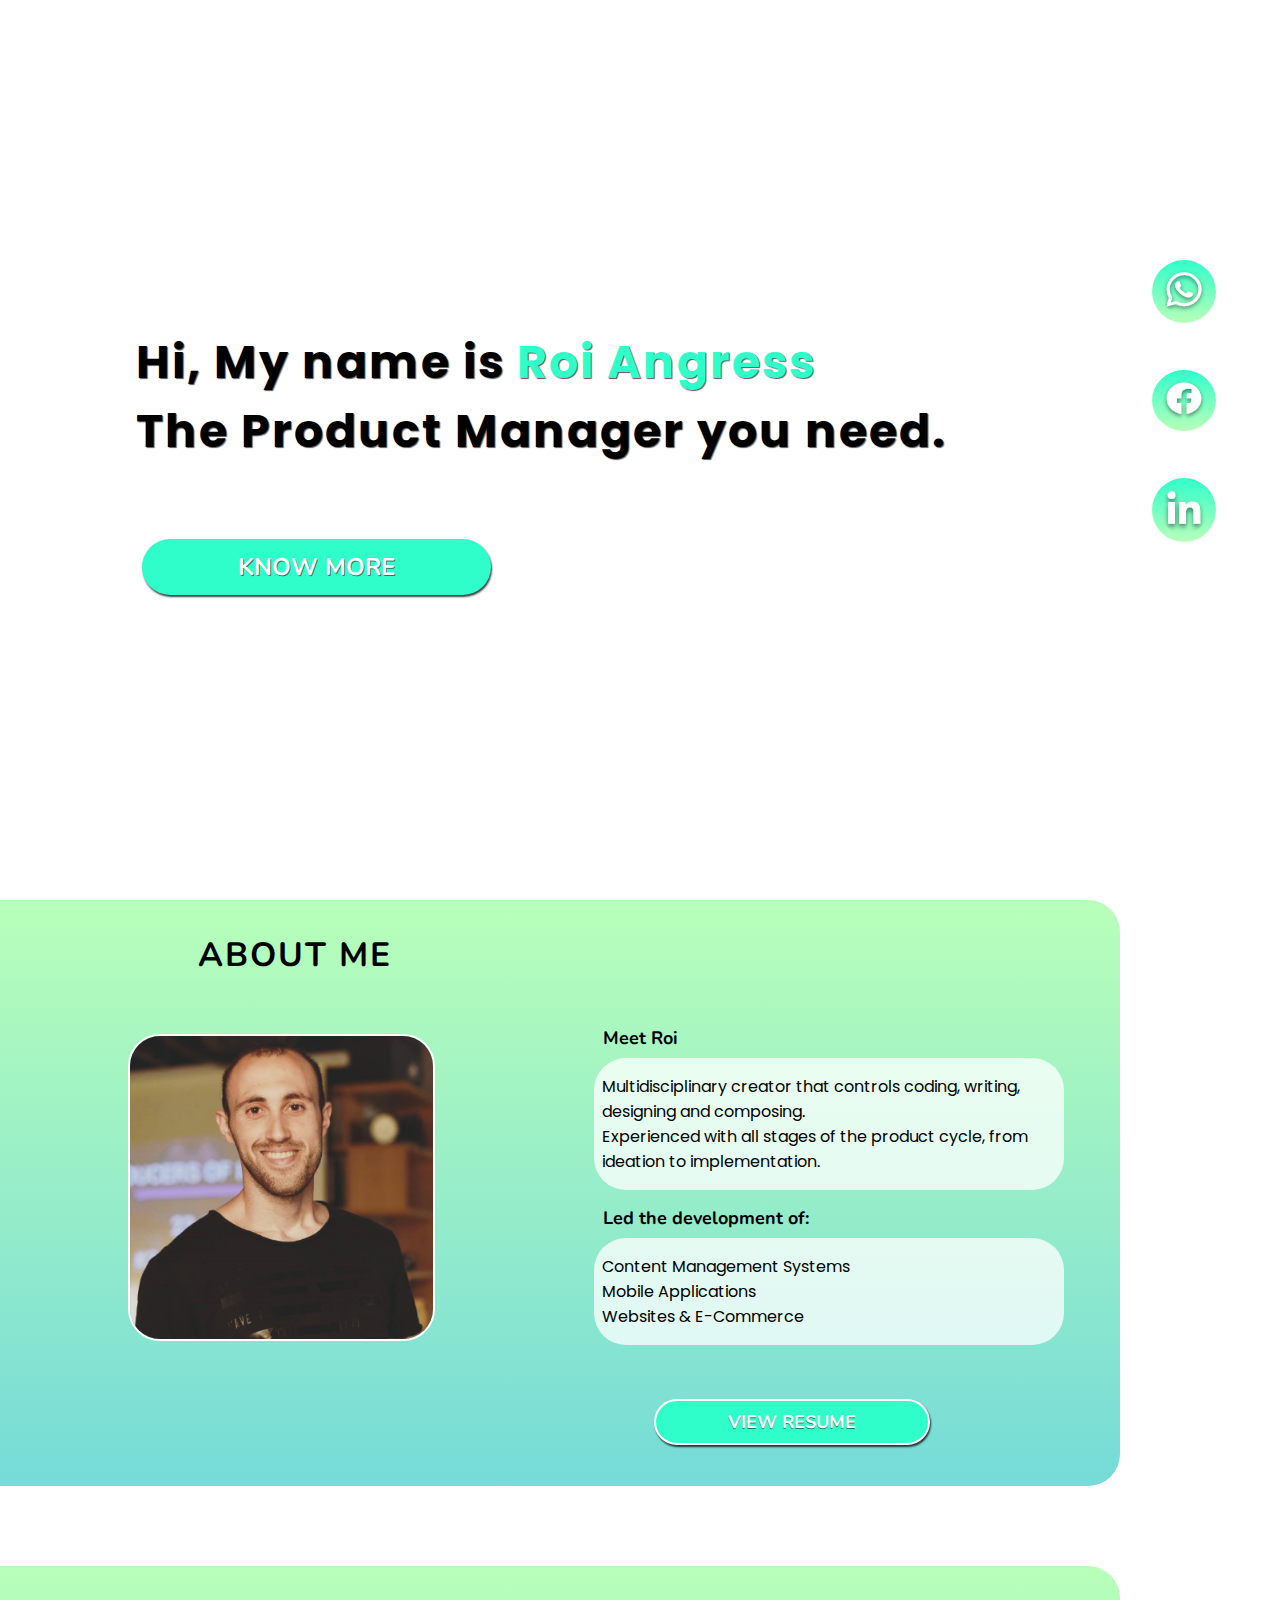
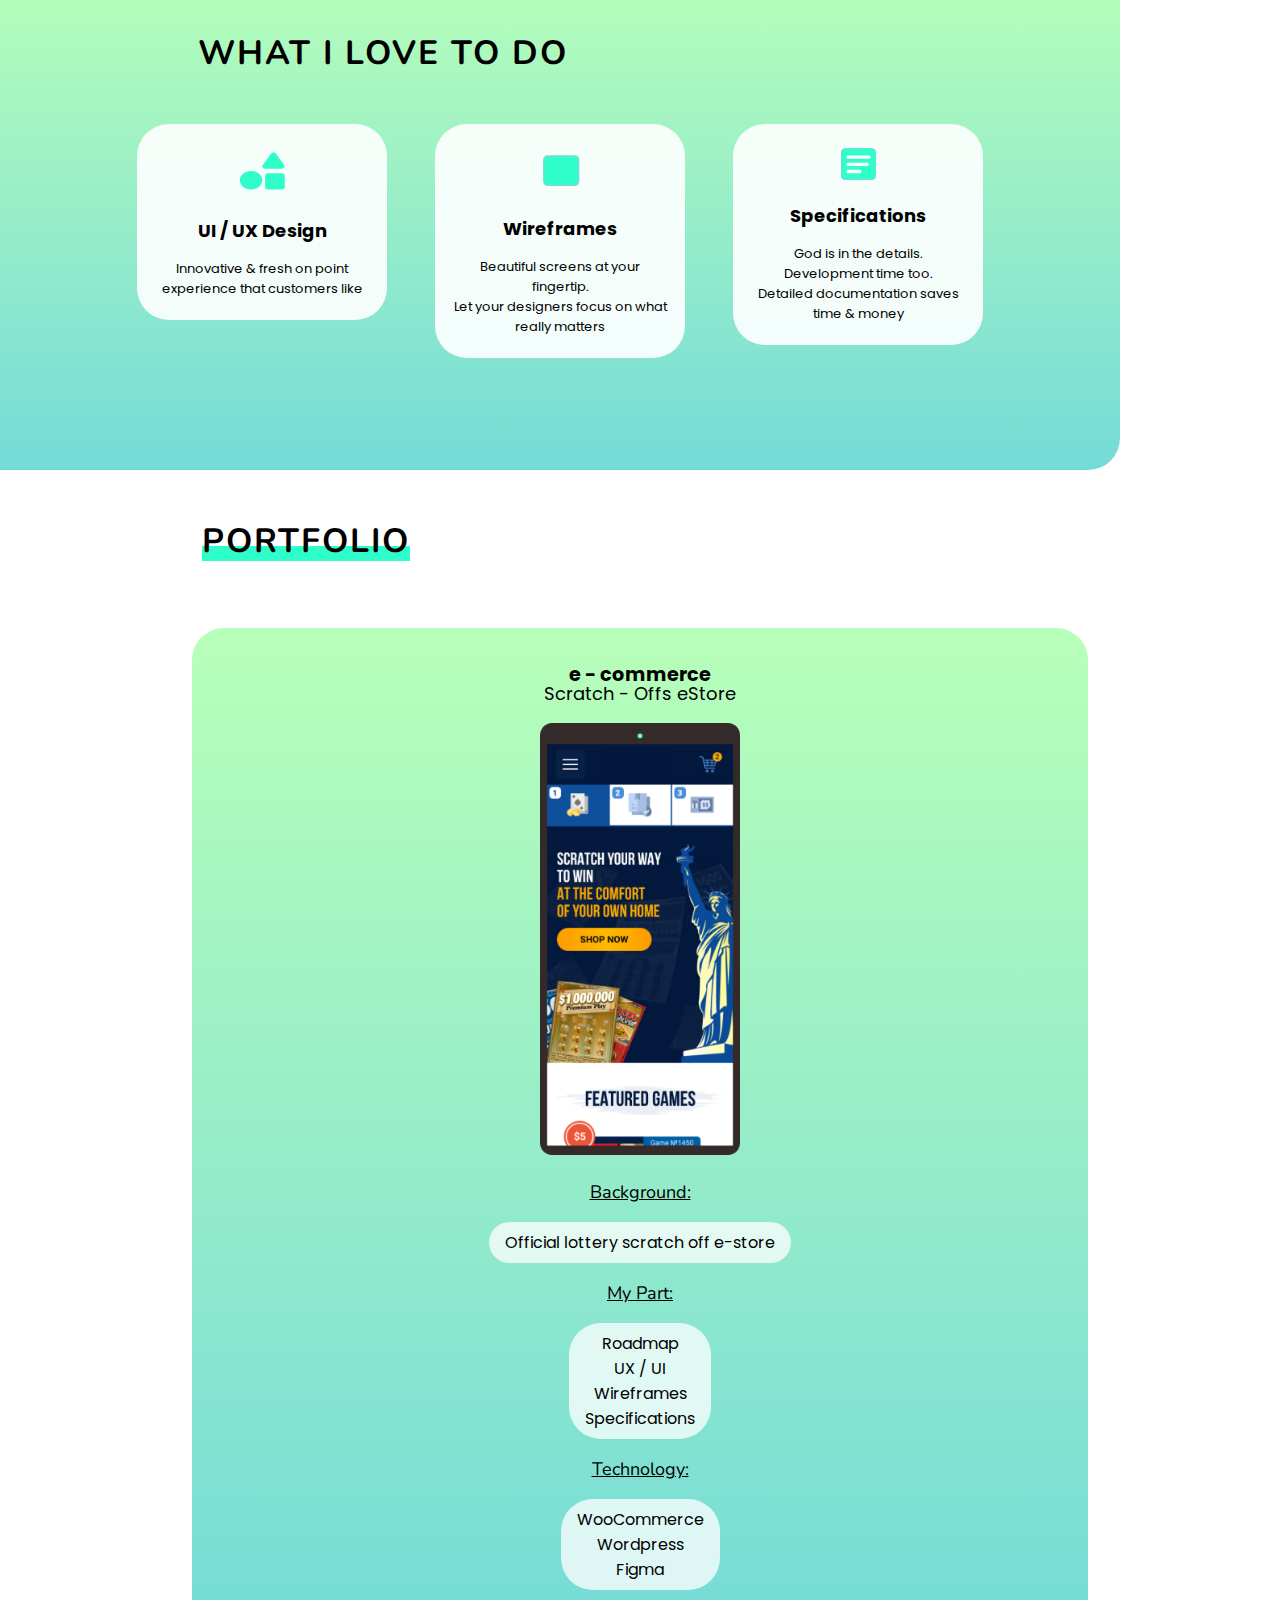
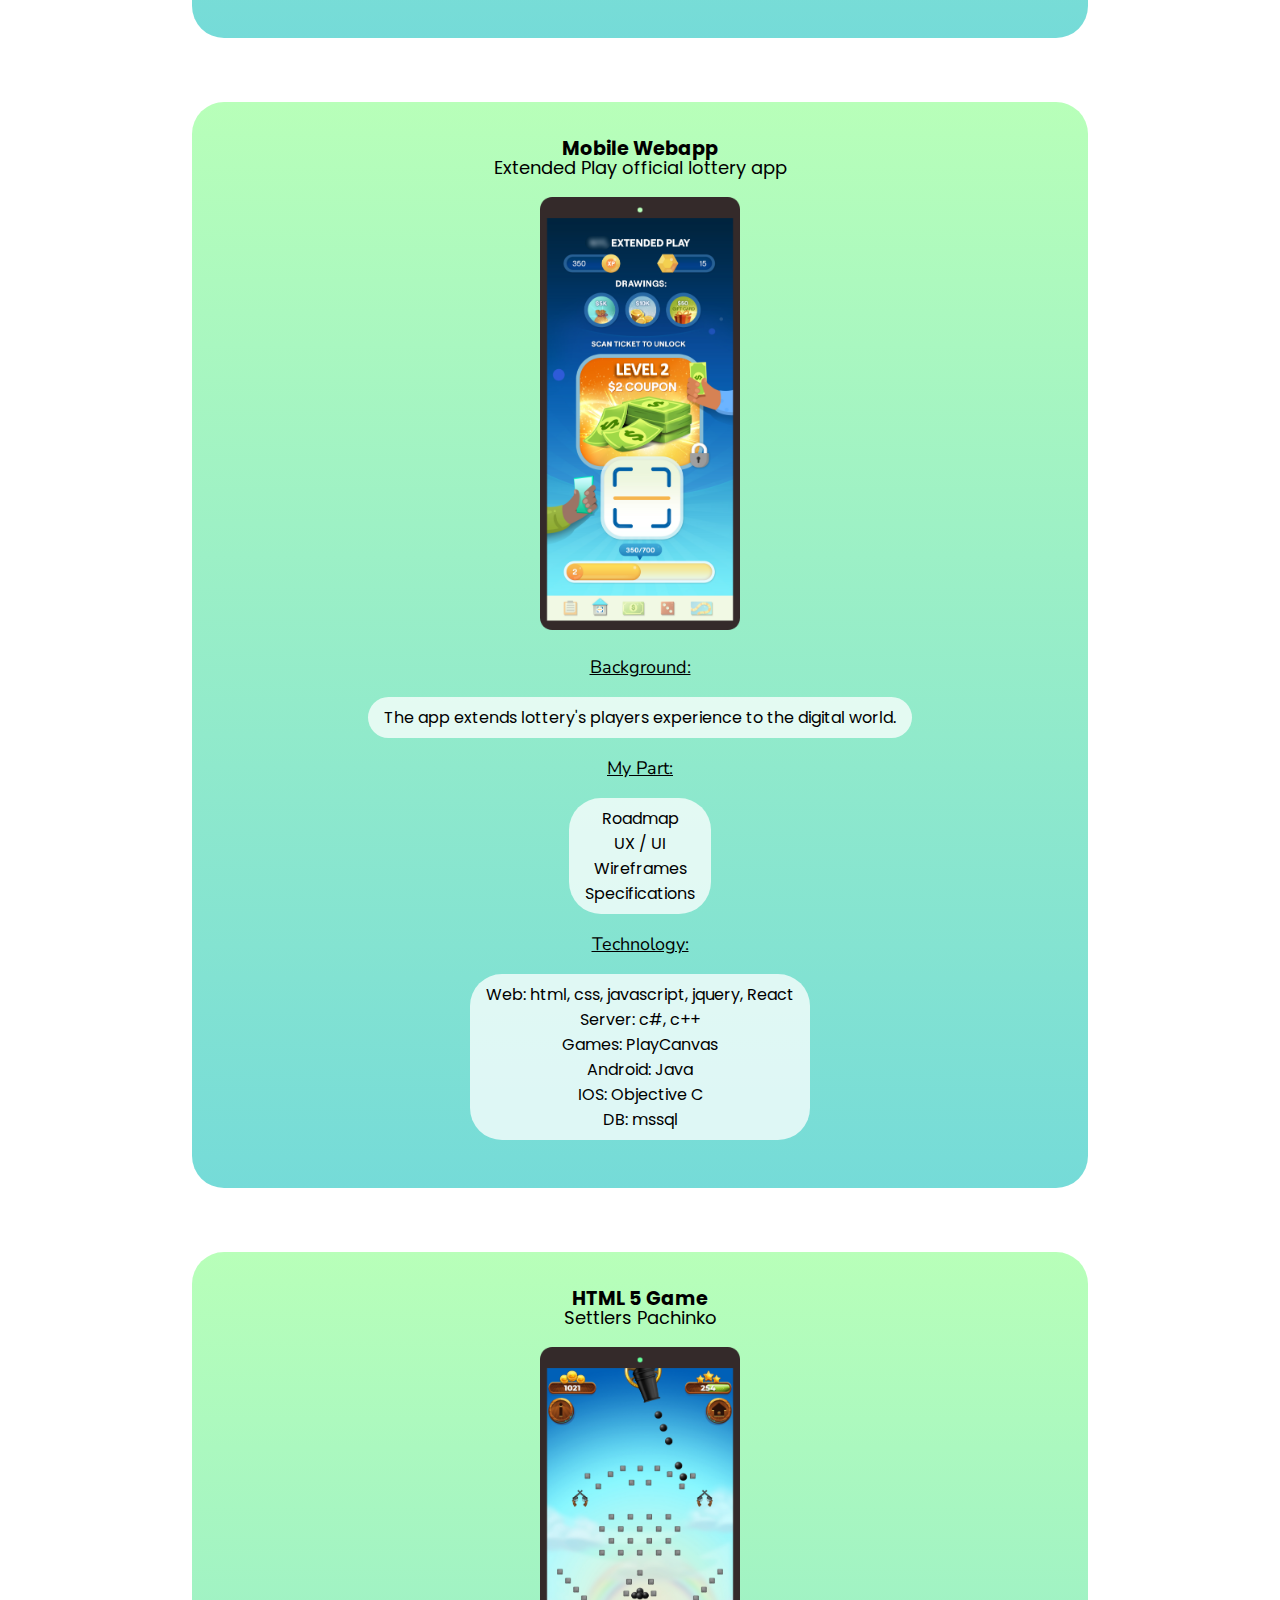
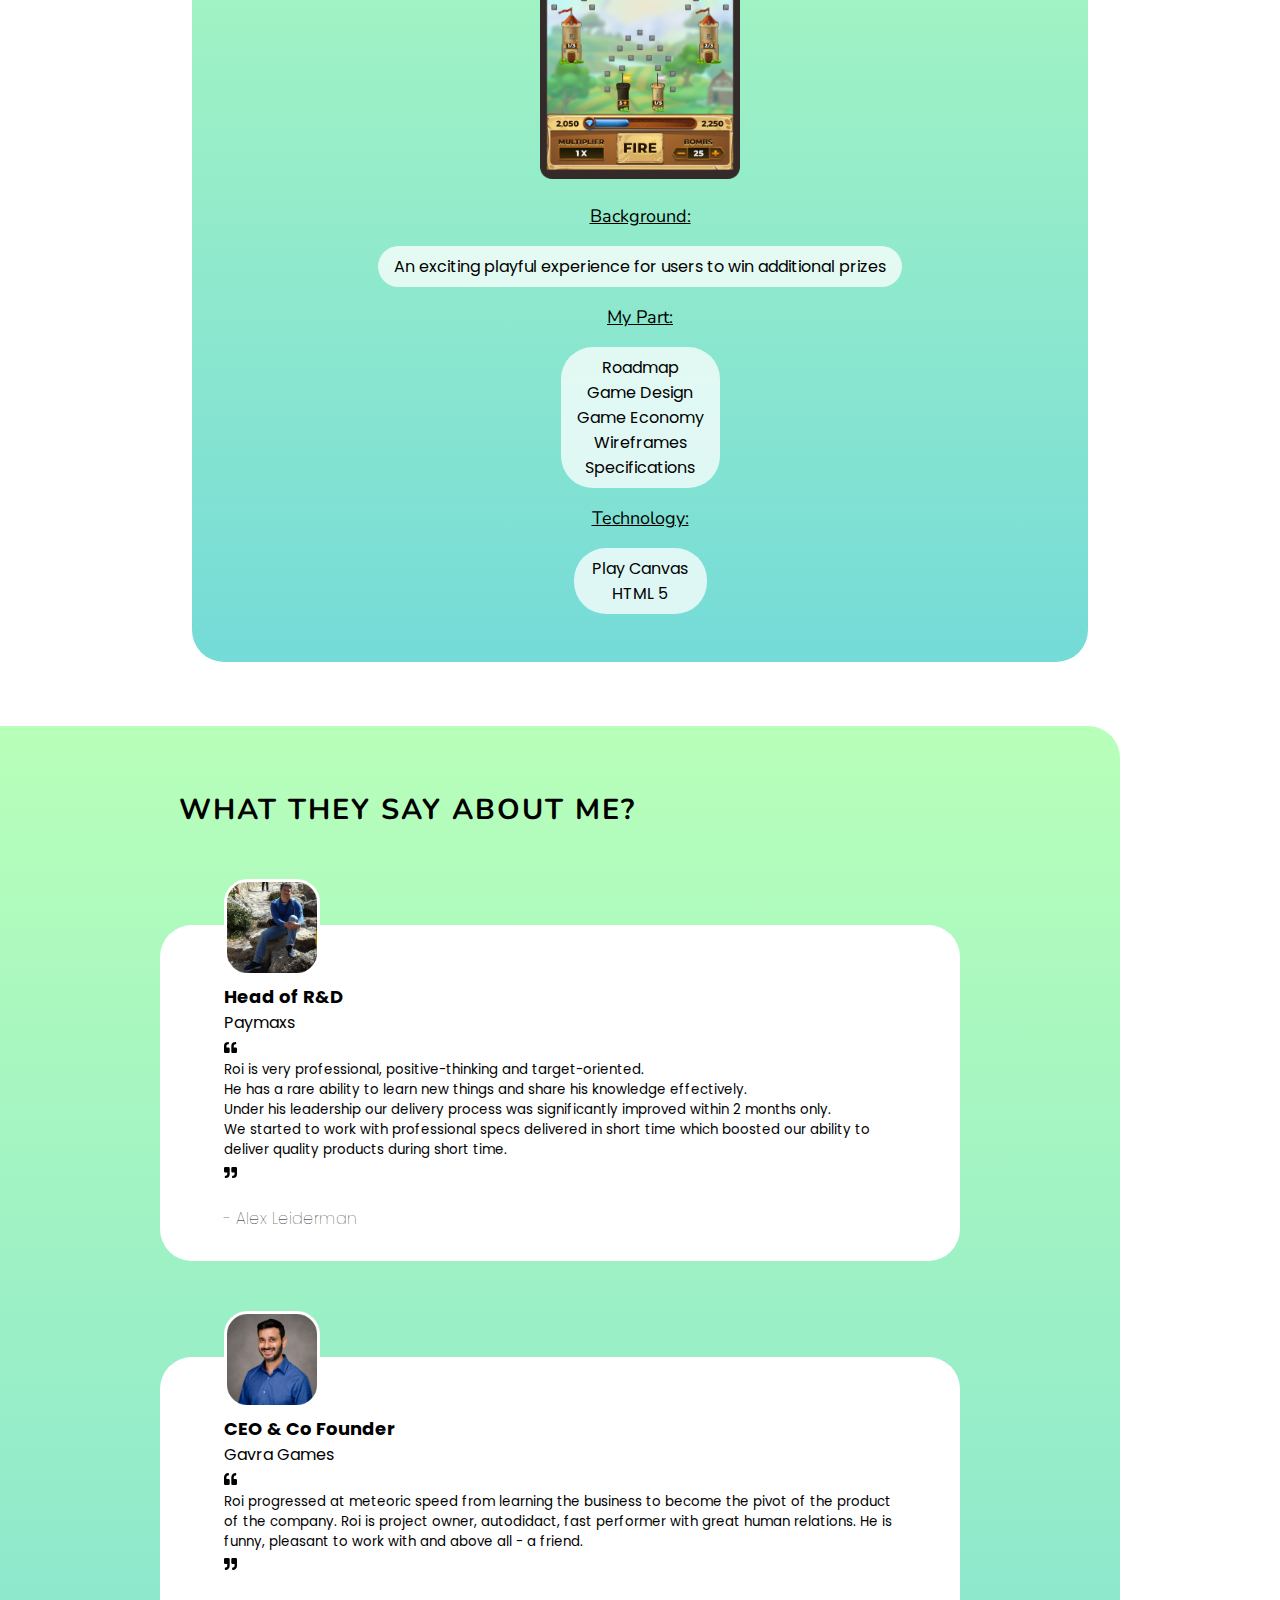
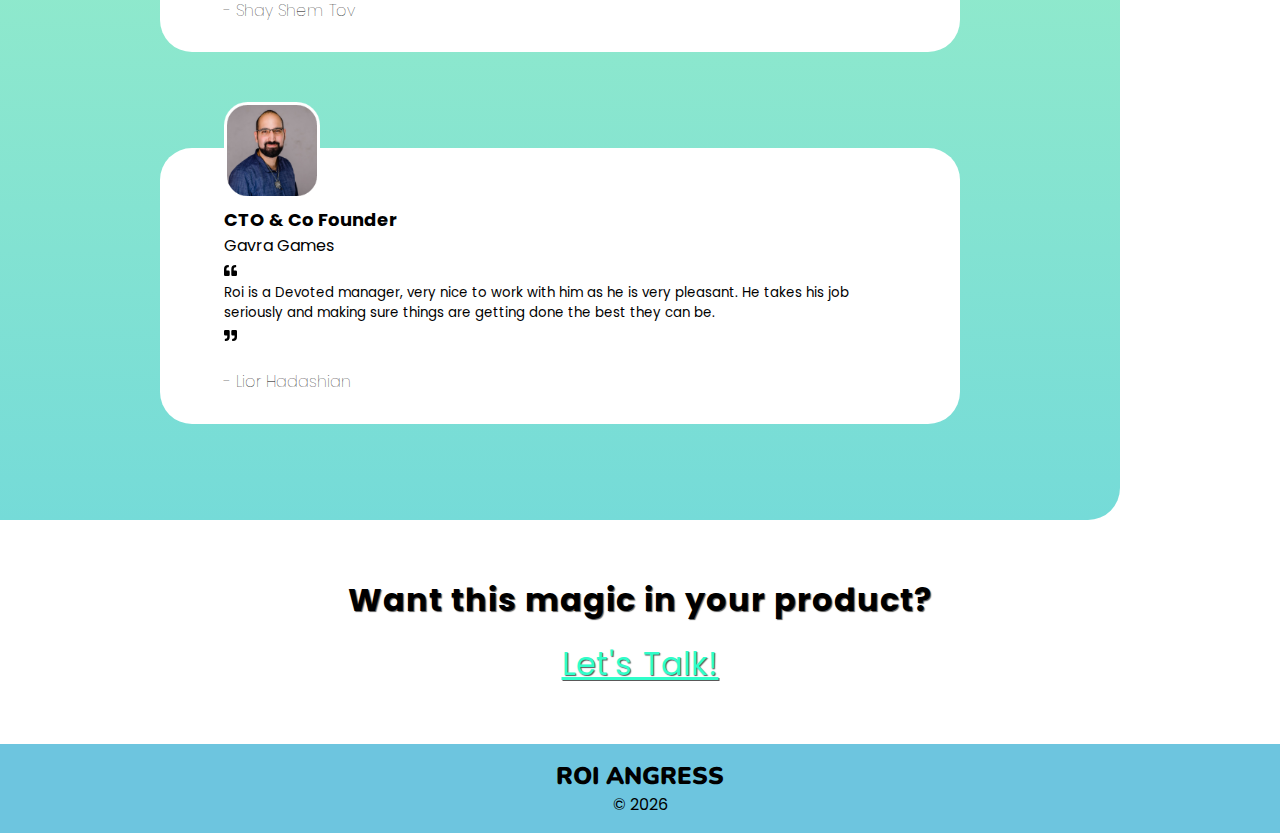
==== commit 3603a357: "Google Analytics Implementation + fixes" ====
--- a/index.html
+++ b/index.html
@@ -5,6 +5,25 @@
     <meta http-equiv="X-UA-Compatible" content="IE=edge">
     <meta name="viewport" content="width=device-width, initial-scale=1.0">
     <title>Roi Angress</title>
+
+        <!-- Global site tag (gtag.js) - Google Analytics -->
+    <script async src="https://www.googletagmanager.com/gtag/js?id=G-7Z67GN54CP"></script>
+    <script>
+      window.dataLayer = window.dataLayer || [];
+      function gtag(){dataLayer.push(arguments);}
+      gtag('js', new Date());
+
+      gtag('config', 'G-7Z67GN54CP');
+    </script>
+
+        <!-- Google Tag Manager -->
+    <script>(function(w,d,s,l,i){w[l]=w[l]||[];w[l].push({'gtm.start':
+      new Date().getTime(),event:'gtm.js'});var f=d.getElementsByTagName(s)[0],
+      j=d.createElement(s),dl=l!='dataLayer'?'&l='+l:'';j.async=true;j.src=
+      'https://www.googletagmanager.com/gtm.js?id='+i+dl;f.parentNode.insertBefore(j,f);
+      })(window,document,'script','dataLayer','GTM-WN3GMVL');</script>
+      <!-- End Google Tag Manager -->
+
     <link rel="stylesheet" href="https://cdnjs.cloudflare.com/ajax/libs/animate.css/4.1.1/animate.min.css"/>
     <link rel="stylesheet" href="css/main.css">
     <!--
@@ -12,6 +31,12 @@
     -->
 </head>
 <body>
+
+  <!-- Google Tag Manager (noscript) -->
+<noscript><iframe src="https://www.googletagmanager.com/ns.html?id=GTM-WN3GMVL"
+  height="0" width="0" style="display:none;visibility:hidden"></iframe></noscript>
+  <!-- End Google Tag Manager (noscript) -->
+  
   <!--
    <section>
     <div id="header"></div>
@@ -241,7 +266,7 @@
   <section id="cta-footer">
     <div class="lets-talk-footer">
      <p><strong>Want this magic in your product?<br>
-    </strong><a href="mailto:roiangress%40gmail.com?subject="><u><font color=#30FECA> Let's Talk!</font></u></a></p> 
+    </strong><a href="mailto:roiangress%40gmail.com?subject="><u><font>Let's Talk!</font></u></a></p> 
     </div>
   </section>
 
--- a/css/main.css
+++ b/css/main.css
@@ -116,7 +116,6 @@
 .hero .content #hero-header {
   margin: 0em;
   font-size: 35px;
-  /*-webkit-text-stroke: 1px #FEFE00;*/
 }
 
 .hero .cta-talk {
@@ -145,42 +144,8 @@
   text-shadow: 0.5px 0.5px 0.5px #00000085;
   background: -webkit-gradient(linear, left top, left bottom, from(#b8ffb9), to(#7eaee3));
   background: linear-gradient(#b8ffb9, #7eaee3);
-  border-top: 3px solid #7eaee3;
-  border-left: 3px solid #7eaee3;
-}
-
-.hero .cta-magic {
-  display: -webkit-box;
-  display: -ms-flexbox;
-  display: flex;
-  font-family: 'nunito';
-  font-size: medium;
-  text-decoration: underline;
-  font-weight: bold;
-  margin-left: auto;
-  margin-right: auto;
-}
-
-.hero .cta-magic a {
-  -ms-flex-item-align: center;
-      -ms-grid-row-align: center;
-      align-self: center;
-}
-
-.hero .cta-magic-pointer img {
-  /*display: flex;*/
-  -ms-flex-item-align: center;
-      -ms-grid-row-align: center;
-      align-self: center;
-  width: 50%;
-  margin-top: 30%;
-  margin-left: auto;
-  margin-right: auto;
-}
-
-.hero .cta-magic-text {
-  display: none;
-  -webkit-text-stroke: 1px #30FECA;
+  /*border-top: 3px solid#7eaee3;
+        border-left: 3px solid#7eaee3;*/
 }
 
 /*About Me Section*/
@@ -194,12 +159,6 @@
   background: -webkit-gradient(linear, left top, left bottom, from(#B8FFB9), to(#75DBD8));
   background: linear-gradient(#B8FFB9, #75DBD8);
   padding: 2em 4em 4em 4em;
-  /*border-radius: 32px;*/
-  /*padding: 0 0 2em 0;*/
-  /*margin: 4em 12em;*/
-  /*display: flex;*/
-  /*flex-direction: column;*/
-  /*text-align: left;*/
   display: block;
   -webkit-box-pack: center;
       -ms-flex-pack: center;
@@ -221,18 +180,6 @@
   position: relative;
 }
 
-.about-me .container h1::before {
-  content: "";
-  position: absolute;
-  bottom: 6px;
-  width: 142px;
-  height: 8px;
-  -webkit-transform: skew(0deg) translateX(0);
-          transform: skew(0deg) translateX(0);
-  background: #30FECA;
-  z-index: -1;
-}
-
 .about-me .container p {
   padding: 0 1em;
   background: rgba(255, 255, 255, 0.753);
@@ -285,89 +232,6 @@
   text-shadow: 0.5px 0.5px 0.5px #00000085;
 }
 
-/*Featured Product Section*/
-/*
-.featured {
-    text-align: center;
-    padding: 4em;
-
-    .subtitle {
-        font-family: 'nunito';
-        font-size:x-large;
-        font-weight: bold;
-        text-transform: uppercase;
-        letter-spacing: 2px;
-        margin-top: 2em;
-        position: relative;
-    }
-
-    .subtitle::before {
-        content: "";
-        position: absolute;
-        bottom: 1px;
-        width: 280px;
-        height: 8px;
-        transform: skew(0deg) translateX(0);
-        background: #30FECA;
-        z-index: -1;
-    }
-
-    .product-container {
-        background: linear-gradient(#B8FFB9, #75DBD8);
-        border: #B8FFB9;
-        border-radius: 32px;
-        padding: 0.5em 1em;
-        margin-top: 4em;
-
-      h2 {
-          font-weight: bolder;
-          font-family: 'poppins';
-          font-size: large;
-          margin-bottom: 0.3em
-      }
-
-      h3 {
-        font-weight: lighter;
-        font-family: 'poppins';
-        font-size: medium;
-        margin-top: 0.3em;
-      }
-
-        .featured-product-image {
-            margin: auto;
-            animation: ease 2s infinite;
-            img {
-            width: 70%;
-            }
-        }
-        
-        .featured-product-description {
-         h4 {
-         font-family: 'nunito';
-         font-weight: normal;
-         font-size:large;
-         text-decoration: underline;
-         margin: 1em;
-          }
-         p {
-                font-size:small;
-                background-color: rgba(255, 255, 255, 0.753);
-                border-radius: 32px;
-                padding: 1em 0;
-          }
-         ul {
-
-             padding: 0.1em;
-         }
-        }
-    }
-    .product-container:hover {
-        box-shadow: 1px 5px 35px 0px #0000003a;
-        border-top: 4px solid #7eaee3;
-        border-left: 4px solid #7eaee3;
-    }  
-}
-*/
 /*Services Section*/
 .services {
   display: -ms-grid;
@@ -377,6 +241,16 @@
   background: -webkit-gradient(linear, left top, left bottom, from(#B8FFB9), to(#75DBD8));
   background: linear-gradient(#B8FFB9, #75DBD8);
   /*z-index: -2;*/
+  /*h1::before {
+        content: "";
+        position: absolute;
+        bottom: 1px;
+        width: 276px;
+        height: 8px;
+        transform: skew(0deg) translateX(0);
+        background: #30FECA;
+        z-index: -1;
+    }*/
 }
 
 .services img {
@@ -384,6 +258,98 @@
 }
 
 .services h1 {
+  font-family: 'nunito';
+  font-size: x-large;
+  font-weight: bold;
+  text-transform: uppercase;
+  letter-spacing: 2px;
+  /*margin-bottom: 3em;*/
+  position: relative;
+}
+
+.services li {
+  margin-bottom: 3em;
+  margin-top: 3em;
+}
+
+.services h2 {
+  font-size: large;
+}
+
+.services .icon-container-UIUX {
+  background-color: rgba(255, 255, 255, 0.9);
+  border: white;
+  border-radius: 32px;
+  padding: 0.5em 1em;
+}
+
+.services .icon-container-UIUX img {
+  width: 50px;
+  margin-top: 1em;
+  margin-left: auto;
+  margin-right: auto;
+}
+
+.services .icon-container-UIUX:hover {
+  -webkit-box-shadow: 1px 5px 35px 0px #0000003a;
+          box-shadow: 1px 5px 35px 0px #0000003a;
+  /*border-top: 4px solid #7eaee3;
+        border-left: 4px solid #7eaee3;*/
+}
+
+.services .icon-container-wireframes {
+  background-color: rgba(255, 255, 255, 0.9);
+  border: white;
+  border-radius: 32px;
+  padding: 0.5em 1em;
+}
+
+.services .icon-container-wireframes img {
+  width: 50px;
+  margin-top: 1em;
+  margin-left: auto;
+  margin-right: auto;
+}
+
+.services .icon-container-wireframes:hover {
+  -webkit-box-shadow: 1px 5px 35px 0px #0000003a;
+          box-shadow: 1px 5px 35px 0px #0000003a;
+  /*border-top: 4px solid #7eaee3;
+        border-left: 4px solid #7eaee3;*/
+}
+
+.services .icon-container-specifications {
+  background-color: rgba(255, 255, 255, 0.9);
+  border: white;
+  border-radius: 32px;
+  padding: 0.5em 1em;
+}
+
+.services .icon-container-specifications img {
+  width: 35px;
+  margin-top: 1em;
+  margin-left: auto;
+  margin-right: auto;
+}
+
+.services .icon-container-specifications:hover {
+  -webkit-box-shadow: 1px 5px 35px 0px #0000003a;
+          box-shadow: 1px 5px 35px 0px #0000003a;
+  /*border-top: 4px solid #7eaee3;
+        border-left: 4px solid #7eaee3;*/
+}
+
+/*Portfolio Section*/
+.portfolio {
+  text-align: center;
+  padding: 4em;
+}
+
+.portfolio img {
+  width: 70%;
+}
+
+.portfolio h1 {
   font-family: 'nunito';
   font-size: x-large;
   font-weight: bold;
@@ -393,111 +359,7 @@
   position: relative;
 }
 
-.services h1::before {
-  content: "";
-  position: absolute;
-  bottom: 1px;
-  width: 276px;
-  height: 8px;
-  -webkit-transform: skew(0deg) translateX(0);
-          transform: skew(0deg) translateX(0);
-  background: #30FECA;
-  z-index: -1;
-}
-
-.services li {
-  margin-bottom: 3em;
-  margin-top: 3em;
-}
-
-.services h2 {
-  font-size: large;
-}
-
-.services .icon-container-UIUX {
-  background-color: rgba(255, 255, 255, 0.9);
-  border: white;
-  border-radius: 32px;
-  padding: 0.5em 4em;
-}
-
-.services .icon-container-UIUX img {
-  width: 50px;
-  margin-top: 1em;
-  margin-left: auto;
-  margin-right: auto;
-}
-
-.services .icon-container-UIUX:hover {
-  -webkit-box-shadow: 1px 5px 35px 0px #0000003a;
-          box-shadow: 1px 5px 35px 0px #0000003a;
-  border-top: 4px solid #7eaee3;
-  border-left: 4px solid #7eaee3;
-}
-
-.services .icon-container-wireframes {
-  background-color: rgba(255, 255, 255, 0.9);
-  border: white;
-  border-radius: 32px;
-  padding: 0.5em 4em;
-}
-
-.services .icon-container-wireframes img {
-  width: 50px;
-  margin-top: 1em;
-  margin-left: auto;
-  margin-right: auto;
-}
-
-.services .icon-container-wireframes:hover {
-  -webkit-box-shadow: 1px 5px 35px 0px #0000003a;
-          box-shadow: 1px 5px 35px 0px #0000003a;
-  border-top: 4px solid #7eaee3;
-  border-left: 4px solid #7eaee3;
-}
-
-.services .icon-container-specifications {
-  background-color: rgba(255, 255, 255, 0.9);
-  border: white;
-  border-radius: 32px;
-  padding: 0.5em 4em;
-}
-
-.services .icon-container-specifications img {
-  width: 35px;
-  margin-top: 1em;
-  margin-left: auto;
-  margin-right: auto;
-}
-
-.services .icon-container-specifications:hover {
-  -webkit-box-shadow: 1px 5px 35px 0px #0000003a;
-          box-shadow: 1px 5px 35px 0px #0000003a;
-  border-top: 4px solid #7eaee3;
-  border-left: 4px solid #7eaee3;
-}
-
-/*Portfolio Section*/
-.portfolio {
-  text-align: center;
-  padding: 4em;
-}
-
-.portfolio img {
-  width: 70%;
-}
-
-.portfolio .subtitle {
-  font-family: 'nunito';
-  font-size: x-large;
-  font-weight: bold;
-  text-transform: uppercase;
-  letter-spacing: 2px;
-  margin-bottom: 3em;
-  position: relative;
-}
-
-.portfolio .subtitle::before {
+.portfolio h1::before {
   content: "";
   position: absolute;
   bottom: 1px;
@@ -544,11 +406,11 @@
   padding: 1em 0;
 }
 
-.portfolio .portfolio-container-0, .portfolio .portfolio-container-1-transition3:hover, .portfolio .portfolio-container-2-transition3:hover {
+.portfolio .portfolio-container-0:hover, .portfolio .portfolio-container-1-transition3:hover, .portfolio .portfolio-container-2-transition3:hover {
   -webkit-box-shadow: 1px 5px 35px 0px #0000003a;
           box-shadow: 1px 5px 35px 0px #0000003a;
-  border-top: 4px solid #7eaee3;
-  border-left: 4px solid #7eaee3;
+  /*border-top: 4px solid #7eaee3;
+        border-left: 4px solid #7eaee3;*/
 }
 
 /*Testimonials Section*/
@@ -557,6 +419,16 @@
   background: linear-gradient(#B8FFB9, #75DBD8);
   text-align: center;
   padding: 4em;
+  /*h1::before {
+        content: "";
+        position: absolute;
+        bottom: 1px;
+        width: 390px;
+        height: 8px;
+        transform: skew(0deg) translateX(0);
+        background: #30FECA;
+        z-index: -1;
+    }*/
 }
 
 .testimonials img {
@@ -571,18 +443,6 @@
   letter-spacing: 2px;
   margin-bottom: 3em;
   position: relative;
-}
-
-.testimonials h1::before {
-  content: "";
-  position: absolute;
-  bottom: 1px;
-  width: 390px;
-  height: 8px;
-  -webkit-transform: skew(0deg) translateX(0);
-          transform: skew(0deg) translateX(0);
-  background: #30FECA;
-  z-index: -1;
 }
 
 .testimonials .arrow {
@@ -646,8 +506,8 @@
 .testimonials .card-container:hover {
   -webkit-box-shadow: 1px 5px 35px 0px #0000003a;
           box-shadow: 1px 5px 35px 0px #0000003a;
-  border-top: 4px solid #7eaee3;
-  border-left: 4px solid #7eaee3;
+  /*border-top: 4px solid #7eaee3;
+        border-left: 4px solid #7eaee3;*/
 }
 
 /*Final Call To Action Section*/
@@ -658,6 +518,24 @@
   line-height: 2em;
   text-shadow: 1px 1px 1px rgba(0, 0, 0, 0.651);
   font-size: larger;
+}
+
+.lets-talk-footer a {
+  -webkit-text-decoration-color: #30FECA;
+          text-decoration-color: #30FECA;
+}
+
+.lets-talk-footer a:link {
+  color: #30FECA;
+}
+
+.lets-talk-footer a:hover {
+  color: white;
+  background: #30FECA;
+  border-radius: 32px;
+  padding: 0.2em 1em 0.2em 1em;
+  -webkit-box-shadow: 1px 5px 35px 0px #0000003a;
+          box-shadow: 1px 5px 35px 0px #0000003a;
 }
 
 /*Footer Section*/
@@ -811,7 +689,7 @@
             justify-content: start;
   }
   .about-me {
-    width: 83%;
+    width: 87.5%;
   }
   .about-me .container {
     display: -ms-grid;
@@ -828,7 +706,7 @@
     margin-left: 4em;
   }
   .about-me .container h1 {
-    margin: 0 0 0 6em;
+    margin: 0 0 0 4em;
     font-size: 2.1em;
   }
   .about-me .container .about-description {
@@ -847,21 +725,21 @@
     right: 17%;
     bottom: 7%;
   }
-  .featured, .portfolio {
+  .portfolio {
     text-align: left;
     padding: 0;
     margin-top: 3em;
   }
-  .featured .subtitle, .portfolio .subtitle {
+  .portfolio h1 {
     margin: 0 0 0 6em;
     font-size: 2.1em;
   }
-  .featured .subtitle::before, .portfolio .subtitle::before {
+  .portfolio h1::before {
     bottom: 3px;
     width: 382px;
     height: 15px;
   }
-  .featured .portfolio-container-0, .featured .portfolio-container-1-transition3, .featured .portfolio-container-2-transition3, .portfolio .portfolio-container-0, .portfolio .portfolio-container-1-transition3, .portfolio .portfolio-container-2-transition3 {
+  .portfolio .portfolio-container-0, .portfolio .portfolio-container-1-transition3, .portfolio .portfolio-container-2-transition3 {
     display: -ms-grid;
     display: grid;
     grid-gap: 0.5em;
@@ -869,22 +747,22 @@
     padding: 2em 4em;
     position: relative;
   }
-  .featured .portfolio-container-0 h2, .featured .portfolio-container-0 h3, .featured .portfolio-container-1-transition3 h2, .featured .portfolio-container-1-transition3 h3, .featured .portfolio-container-2-transition3 h2, .featured .portfolio-container-2-transition3 h3, .portfolio .portfolio-container-0 h2, .portfolio .portfolio-container-0 h3, .portfolio .portfolio-container-1-transition3 h2, .portfolio .portfolio-container-1-transition3 h3, .portfolio .portfolio-container-2-transition3 h2, .portfolio .portfolio-container-2-transition3 h3 {
+  .portfolio .portfolio-container-0 h2, .portfolio .portfolio-container-0 h3, .portfolio .portfolio-container-1-transition3 h2, .portfolio .portfolio-container-1-transition3 h3, .portfolio .portfolio-container-2-transition3 h2, .portfolio .portfolio-container-2-transition3 h3 {
     margin: 0;
   }
-  .featured .portfolio-container-0 h2, .featured .portfolio-container-1-transition3 h2, .featured .portfolio-container-2-transition3 h2, .portfolio .portfolio-container-0 h2, .portfolio .portfolio-container-1-transition3 h2, .portfolio .portfolio-container-2-transition3 h2 {
+  .portfolio .portfolio-container-0 h2, .portfolio .portfolio-container-1-transition3 h2, .portfolio .portfolio-container-2-transition3 h2 {
     font-size: larger;
   }
-  .featured .portfolio-container-0 h3, .featured .portfolio-container-1-transition3 h3, .featured .portfolio-container-2-transition3 h3, .portfolio .portfolio-container-0 h3, .portfolio .portfolio-container-1-transition3 h3, .portfolio .portfolio-container-2-transition3 h3 {
+  .portfolio .portfolio-container-0 h3, .portfolio .portfolio-container-1-transition3 h3, .portfolio .portfolio-container-2-transition3 h3 {
     font-size: large;
     margin-top: -0.5em;
   }
-  .featured .portfolio-container-0 a, .featured .portfolio-container-1-transition3 a, .featured .portfolio-container-2-transition3 a, .portfolio .portfolio-container-0 a, .portfolio .portfolio-container-1-transition3 a, .portfolio .portfolio-container-2-transition3 a {
-    width: 60%;
+  .portfolio .portfolio-container-0 img, .portfolio .portfolio-container-1-transition3 img, .portfolio .portfolio-container-2-transition3 img {
+    width: 26%;
     max-width: 400px;
     margin-top: 1em;
   }
-  .featured .portfolio-container-0 .featured-product-description ul, .featured .portfolio-container-1-transition3 .featured-product-description ul, .featured .portfolio-container-2-transition3 .featured-product-description ul, .portfolio .portfolio-container-0 .featured-product-description ul, .portfolio .portfolio-container-1-transition3 .featured-product-description ul, .portfolio .portfolio-container-2-transition3 .featured-product-description ul {
+  .portfolio .portfolio-container-0 .featured-product-description ul, .portfolio .portfolio-container-1-transition3 .featured-product-description ul, .portfolio .portfolio-container-2-transition3 .featured-product-description ul {
     /*margin: -60% 0 0 40%;*/
     position: absolute;
     left: 50%;
@@ -892,19 +770,19 @@
     top: 20%;
     bottom: 20%;
   }
-  .featured .portfolio-container-0 .featured-product-description ul p, .featured .portfolio-container-1-transition3 .featured-product-description ul p, .featured .portfolio-container-2-transition3 .featured-product-description ul p, .portfolio .portfolio-container-0 .featured-product-description ul p, .portfolio .portfolio-container-1-transition3 .featured-product-description ul p, .portfolio .portfolio-container-2-transition3 .featured-product-description ul p {
+  .portfolio .portfolio-container-0 .featured-product-description ul p, .portfolio .portfolio-container-1-transition3 .featured-product-description ul p, .portfolio .portfolio-container-2-transition3 .featured-product-description ul p {
     font-size: medium;
     padding: 0.5em 1em;
     text-align: center;
   }
-  .portfolio .subtitle::before {
+  .portfolio h1::before {
     bottom: 3px;
     width: 208px;
     height: 15px;
   }
   .services {
     display: block;
-    width: 84%;
+    width: 87.5%;
     border-radius: 0 32px 32px 0;
     margin-top: 5em;
     -webkit-box-pack: center;
@@ -913,7 +791,7 @@
   }
   .services h1 {
     text-align: left;
-    margin: 0 0 0 6em;
+    margin: 0 0 0 4em;
     font-size: 2.1em;
   }
   .services h1::before {
@@ -940,12 +818,12 @@
     padding: 0.5em 1em;
   }
   .testimonials {
-    width: 87%;
+    width: 87.5%;
     border-radius: 0 32px 32px 0;
   }
   .testimonials h1 {
     text-align: left;
-    margin: 0 0 0 6em;
+    margin: 0 0 0 4em;
     font-size: 1.8em;
   }
   .testimonials h1::before {
@@ -1025,21 +903,45 @@
     top: 0;
     bottom: 0;
   }
-  .featured .portfolio-container-0 .featured-product-description ul, .featured .portfolio-container-1-transition3 .featured-product-description ul, .featured .portfolio-container-2-transition3 .featured-product-description ul, .portfolio .portfolio-container-0 .featured-product-description ul, .portfolio .portfolio-container-1-transition3 .featured-product-description ul, .portfolio .portfolio-container-2-transition3 .featured-product-description ul {
+  .portfolio .portfolio-container-0, .portfolio .portfolio-container-1-transition3, .portfolio .portfolio-container-2-transition3 {
+    display: block;
+    text-align: center;
+  }
+  .portfolio .portfolio-container-0 .featured-product-description ul, .portfolio .portfolio-container-1-transition3 .featured-product-description ul, .portfolio .portfolio-container-2-transition3 .featured-product-description ul {
     /*margin: -60% 0 0 40%;*/
     position: relative;
     left: 0;
     right: 0;
     top: 0;
     bottom: 0;
+    justify-items: center;
   }
   .services {
     display: -ms-grid;
     display: grid;
     width: 100%;
   }
+  .services h1 {
+    margin: 0;
+  }
   .services .service-container ul {
     display: block;
   }
 }
+
+@media only screen and (max-width: 1400px) {
+  .portfolio .portfolio-container-0, .portfolio .portfolio-container-1-transition3, .portfolio .portfolio-container-2-transition3 {
+    display: block;
+    text-align: center;
+  }
+  .portfolio .portfolio-container-0 .featured-product-description ul, .portfolio .portfolio-container-1-transition3 .featured-product-description ul, .portfolio .portfolio-container-2-transition3 .featured-product-description ul {
+    /*margin: -60% 0 0 40%;*/
+    position: relative;
+    left: 0;
+    right: 0;
+    top: 0;
+    bottom: 0;
+    justify-items: center;
+  }
+}
 /*# sourceMappingURL=main.css.map */